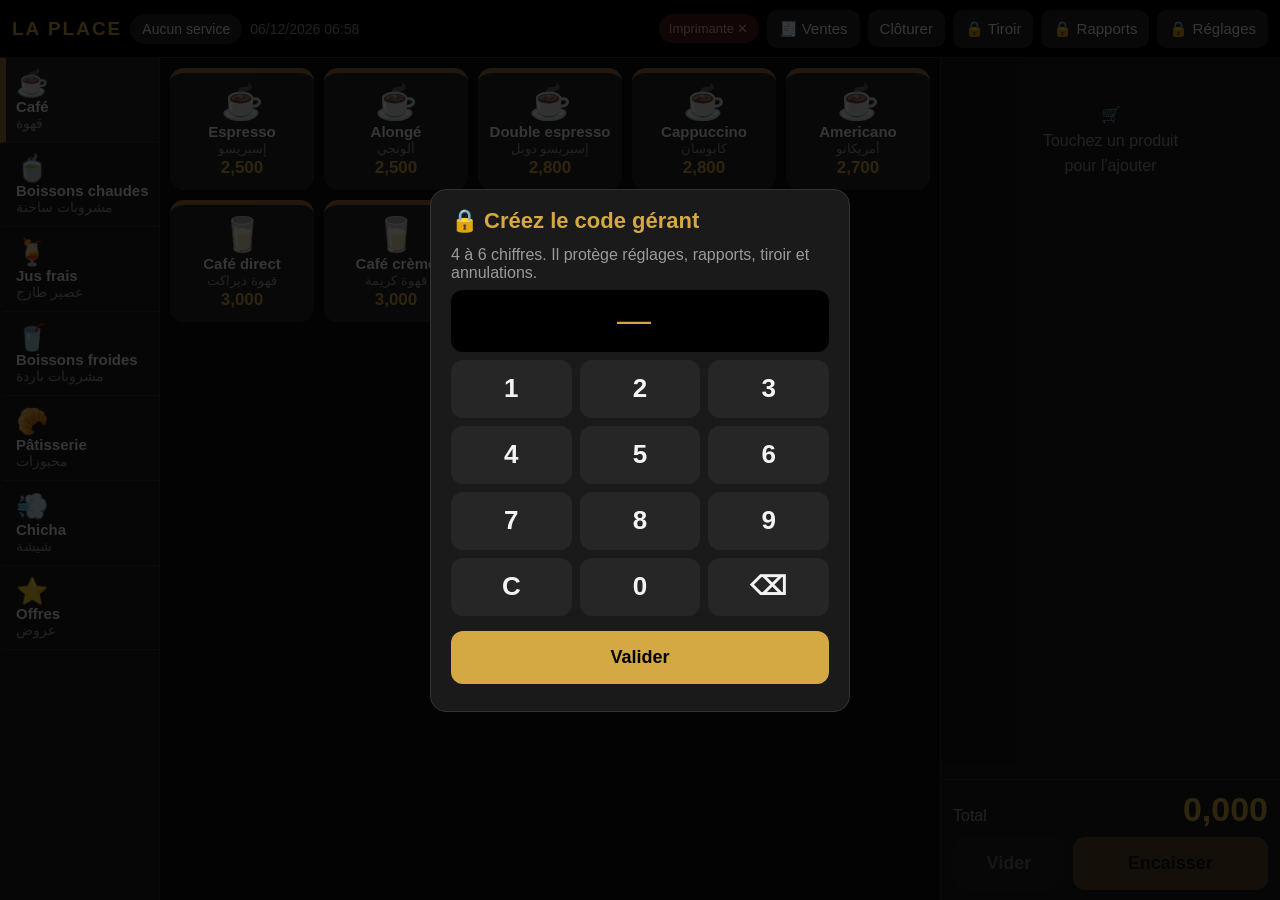
==== index.html @ 2e51a272 "V2: code PIN gérant, clavier à l'écran, clôture à l'aveugle, icônes produits, corrections - PIN obli" ====
<!doctype html>
<html lang="fr">
<head>
<meta charset="utf-8">
<meta name="viewport" content="width=device-width, initial-scale=1, maximum-scale=1, user-scalable=no">
<meta name="theme-color" content="#000000">
<meta name="mobile-web-app-capable" content="yes">
<link rel="manifest" href="manifest.webmanifest">
<link rel="icon" href="icon-192.png">
<title>La Place Caisse</title>
<style>
:root{--bg:#0f0f0f;--panel:#1a1a1a;--panel2:#262626;--line:#333;--gold:#d4a843;--text:#f3f3f3;--muted:#9a9a9a;--danger:#e05252;--ok:#3fa86b}
*{box-sizing:border-box;-webkit-tap-highlight-color:transparent}
html,body{margin:0;height:100%;background:var(--bg);color:var(--text);font-family:Roboto,Arial,sans-serif;user-select:none;-webkit-user-select:none;overflow:hidden}
button{font:inherit;color:inherit;border:0;cursor:pointer;touch-action:manipulation;background:none}
input,select{font:inherit}
#app{display:flex;flex-direction:column;height:100%}
header{height:58px;display:flex;align-items:center;padding:0 8px;background:#000;border-bottom:1px solid var(--line)}
header>*{margin:0 4px;flex-shrink:0}
.brand{color:var(--gold);font-weight:bold;font-size:19px;letter-spacing:2px}
.svc{padding:7px 12px;border-radius:20px;background:var(--panel2);font-size:14px;white-space:nowrap}
.svc b{color:var(--gold)}
.clock{color:var(--muted);font-size:14px;white-space:nowrap}
.spacer{flex:1;flex-shrink:1}
.hbtn{background:var(--panel2);padding:10px 12px;border-radius:10px;font-size:15px;white-space:nowrap}
.hbtn:active,.btn:active,.chip:active,.cat:active{filter:brightness(1.3)}
.pchip{font-size:13px;padding:7px 10px;border-radius:20px;white-space:nowrap}
.pchip.off{background:#4a1c1c;color:#ffb3b3}
.pchip.on{background:#16351f;color:#a6e3b8}
main{flex:1;display:-webkit-box;display:flex;min-height:0}
#cats{width:160px;flex-shrink:0;overflow-y:auto;background:var(--panel);border-right:1px solid var(--line)}
.cat{display:block;width:100%;text-align:left;padding:11px 10px;border-left:6px solid transparent;border-bottom:1px solid var(--line)}
.cat .ic{font-size:26px;display:block;line-height:1.1}
.cat .fr{font-size:15px;font-weight:bold;display:block}
.cat .ar{font-size:14px;color:var(--muted);display:block}
.cat.sel{background:var(--panel2)}
#prods{flex:1;overflow-y:auto;padding:10px;display:grid;grid-template-columns:repeat(auto-fill,minmax(140px,1fr));grid-auto-rows:122px;grid-gap:10px;align-content:start}
.prod{background:var(--panel2);border-radius:14px;padding:6px;display:flex;flex-direction:column;align-items:center;justify-content:center;text-align:center;border-top:5px solid #555;position:relative}
.prod:active{background:#383838}
.prod .ic{font-size:34px;line-height:1}
.prod .nm{font-size:15px;font-weight:bold;margin-top:4px;line-height:1.15}
.prod .ar{font-size:13px;color:var(--muted)}
.prod .pr{color:var(--gold);font-weight:bold;font-size:17px;margin-top:2px}
.prod .badge{position:absolute;top:4px;left:6px;background:var(--gold);color:#000;font-size:11px;font-weight:bold;padding:2px 6px;border-radius:8px}
.prod .cnt{position:absolute;top:4px;right:6px;background:var(--ok);color:#fff;font-size:15px;font-weight:bold;min-width:26px;height:26px;line-height:26px;border-radius:13px;padding:0 6px}
.prod.dim{opacity:.5}
#cart{width:340px;flex-shrink:0;display:flex;flex-direction:column;background:var(--panel);border-left:1px solid var(--line);min-height:0}
#lines{flex:1;overflow-y:auto;padding:4px 10px}
.empty{color:var(--muted);text-align:center;margin-top:40px;font-size:16px;line-height:1.6}
.ln{display:flex;align-items:center;padding:8px 0;border-bottom:1px solid var(--line)}
.ln .n{flex:1;font-size:15px;min-width:0}
.ln .n small{display:block;color:var(--muted)}
.q{display:flex;align-items:center;margin:0 6px}
.q button{width:40px;height:40px;border-radius:10px;background:var(--panel2);font-size:22px;font-weight:bold}
.q span{min-width:28px;text-align:center;font-weight:bold;font-size:17px}
.ln .t{width:62px;text-align:right;font-weight:bold}
#tot{padding:10px 12px;border-top:1px solid var(--line)}
.totrow{display:flex;justify-content:space-between;align-items:baseline}
.totrow .l{color:var(--muted);font-size:16px}
.totrow .v{font-size:34px;font-weight:bold;color:var(--gold)}
.acts{display:flex;margin-top:8px}
.acts .btn:first-child{flex:1;margin-right:8px}.acts .btn:last-child{flex:2}
.btn{padding:16px 14px;border-radius:12px;font-size:18px;font-weight:bold;background:var(--panel2)}
.btn.gold{background:var(--gold);color:#000}
.btn.red{background:var(--danger);color:#fff}
.btn.green{background:var(--ok);color:#fff}
.btn:disabled{opacity:.35}
.ov{position:fixed;top:0;left:0;right:0;bottom:0;background:rgba(0,0,0,.78);display:flex;align-items:center;justify-content:center;z-index:10}
.md{background:var(--panel);border:1px solid var(--line);border-radius:16px;width:720px;max-width:95vw;max-height:94vh;overflow-y:auto;padding:18px 20px}
.md.sm{width:420px}.md.wide{width:900px}
.md h2{margin:0 0 12px;color:var(--gold);font-size:22px}
.md h3{margin:16px 0 6px;font-size:16px;color:#ddd}
.row{display:flex;flex-wrap:wrap;align-items:center;margin:4px -5px}
.row>*{margin:5px}
.chip{padding:14px 16px;border-radius:12px;background:var(--panel2);font-size:18px;font-weight:bold;min-width:76px}
.chip.sel{background:var(--gold);color:#000}
.inp{background:#000;border:1px solid var(--line);border-radius:10px;color:var(--text);padding:10px 12px;font-size:17px;width:260px;max-width:100%}
.big{font-size:42px;font-weight:bold;color:var(--gold);line-height:1.1}
.disp{background:#000;border:1px solid var(--line);border-radius:12px;padding:10px 14px;font-size:36px;font-weight:bold;text-align:right;min-height:62px;color:var(--text)}
.muted{color:var(--muted)}.right{text-align:right}.small{font-size:13px}
.cols{display:flex;margin:0 -10px}.cols>div{flex:1;padding:0 10px;min-width:0}
.kp{display:grid;grid-template-columns:repeat(3,1fr);grid-gap:8px;margin-top:8px}
.kp button{height:58px;border-radius:12px;background:var(--panel2);font-size:26px;font-weight:bold}
.kp button:active{background:#444}
.pinbox{font-size:34px;letter-spacing:12px;text-align:center;padding:10px;background:#000;border-radius:12px;min-height:62px;color:var(--gold)}
table{width:100%;border-collapse:collapse;font-size:15px}
td,th{padding:7px 4px;border-bottom:1px solid var(--line);text-align:left}
th{color:var(--muted);font-weight:normal}
.cx{text-decoration:line-through;opacity:.5}
#toast{position:fixed;bottom:18px;left:50%;-webkit-transform:translateX(-50%);transform:translateX(-50%);background:#000;border:1px solid var(--gold);padding:12px 20px;border-radius:12px;font-size:16px;z-index:30;display:none;max-width:90vw;text-align:center}
.pe{display:grid;grid-template-columns:1fr 110px;grid-gap:6px 10px;align-items:center}
.pe input{width:110px;font-size:16px;padding:8px}
label.f{display:block;font-size:13px;color:var(--muted);margin:6px 0 2px}
.warn{background:#3a2a0a;border:1px solid #7a5a12;color:#f3d48a;border-radius:10px;padding:10px 12px;font-size:14px;margin:8px 0}
@media (max-width:1100px){#cats{width:130px}#cart{width:300px}.clock{display:none}.cat .ar{display:none}}
</style>
</head>
<body>
<div id="app">
  <header>
    <div class="brand">LA PLACE</div>
    <div class="svc" id="svc">Aucun service</div>
    <div class="clock" id="clock"></div>
    <div class="spacer"></div>
    <div class="pchip off" id="pchip">Imprimante ✕</div>
    <button class="hbtn" id="bHist">🧾 Ventes</button>
    <button class="hbtn" id="bClose">Clôturer</button>
    <button class="hbtn" id="bDrawer">🔒 Tiroir</button>
    <button class="hbtn" id="bReport">🔒 Rapports</button>
    <button class="hbtn" id="bSet">🔒 Réglages</button>
  </header>
  <main>
    <nav id="cats"></nav>
    <section id="prods"></section>
    <aside id="cart">
      <div id="lines"></div>
      <div id="tot">
        <div class="totrow"><span class="l">Total</span><span class="v" id="total">0,000</span></div>
        <div class="acts">
          <button class="btn" id="bClear">Vider</button>
          <button class="btn gold" id="bPay">Encaisser</button>
        </div>
      </div>
    </aside>
  </main>
</div>
<div id="toast"></div>

<script>
'use strict';
var VERSION = '2.0';

var DEFAULT_MENU = [
  {id:'cafe', fr:'Café', ar:'قهوة', ic:'☕', col:'#a0703c', items:[
    ['espresso','Espresso','إسبريسو',2500],['alonge','Alongé','ألونجي',2500],['double','Double espresso','إسبريسو دوبل',2800],
    ['cappuccino','Cappuccino','كابوسان',2800],['americano','Americano','أمريكانو',2700],['direct','Café direct','قهوة ديراكت',3000],
    ['creme','Café crème','قهوة كريمة',3000],['macchiato','Macchiato','ماكياتو',2800]]},
  {id:'chaud', fr:'Boissons chaudes', ar:'مشروبات ساخنة', ic:'🍵', col:'#3f9a5a', items:[
    ['the_menthe','Thé à la menthe','تاي بالنعناع',2000],['the_amandes','Thé aux amandes','تاي باللوز',3000],
    ['the_pignons','Thé aux pignons','تاي بالبندق',3000],['qahwa','Qahwa arbi','قهوة عربي',2500],['chocolat','Chocolat chaud','شوكولا ساخنة',3500]]},
  {id:'jus', fr:'Jus frais', ar:'عصير طازج', ic:'🍹', col:'#e08a1e', items:[
    ['citronnade','Citronnade','ليموناضة',2500],['fraise','Fraise','فراولة',3000],['orange','Orange','برتقال',2500],
    ['mojito','Mojito','موخيتو',2500],['cocktail','Cocktail','كوكتيل',3000],['jus_autre','Jus autre','أخرى',3000]]},
  {id:'froid', fr:'Boissons froides', ar:'مشروبات باردة', ic:'🥤', col:'#2e7fd1', items:[
    ['jus_bouteille','Jus en bouteille','عصير قارورة',3000],['coca','Coca','كوكا',2500],['fanta','Fanta','فانتا',2500],
    ['sprite','Sprite','سبرايت',2500],['eau05','Eau 0,5 L','ماء 0.5 ل',1500],['eau15','Eau 1,5 L','ماء 1.5 ل',2000]]},
  {id:'patis', fr:'Pâtisserie', ar:'مخبوزات', ic:'🥐', col:'#c9a227', items:[
    ['croissant','Croissant','كرواسون',1700],['painchoc','Pain au chocolat','كرواسون بالشوكولاتة',2000],
    ['cake','Cake','كيك',1500],['libanaise','Libanaise','لبنانية',1700]]},
  {id:'chicha', fr:'Chicha', ar:'شيشة', ic:'💨', col:'#8e5bd1', items:[
    ['chicha_classique','Chicha classique','عادية',5500],['chicha_parfumee','Chicha pomme/menthe','معطرة',6500],
    ['chicha_speciale','Chicha spéciale','خاصة',7000]]},
  {id:'offres', fr:'Offres', ar:'عروض', ic:'⭐', col:'#d4a843', items:[
    ['of_matin','Offre matin','كرواسون + إسبريسو',3500,7,11],['of_midi','Offre midi','بان شوكولا + عصير',4000,11,17],
    ['of_speciale','Offre spéciale','كابوسان + بان شوكولا + عصير',6500,17,26],
    ['night_the','Night chicha + thé','شيشة + تاي',7500,17,26],['night_boisson','Night chicha + boisson','شيشة + مشروب',8000,17,26],
    ['supp_amandes','Supplément amandes','لوز',1000],['supp_pignons','Supplément pignons','بندق',1500]]}
];
var ICONS = {espresso:'☕',alonge:'☕',double:'☕',cappuccino:'☕',americano:'☕',direct:'🥛',creme:'🥛',macchiato:'☕',
  the_menthe:'🌿',the_amandes:'🍵',the_pignons:'🍵',qahwa:'🫖',chocolat:'🍫',citronnade:'🍋',fraise:'🍓',orange:'🍊',mojito:'🌿',
  cocktail:'🍹',jus_autre:'🧃',jus_bouteille:'🧃',coca:'🥤',fanta:'🥤',sprite:'🥤',eau05:'💧',eau15:'💧',croissant:'🥐',painchoc:'🍫',
  cake:'🍰',libanaise:'🥮',chicha_classique:'💨',chicha_parfumee:'🍏',chicha_speciale:'🍓',of_matin:'☀️',of_midi:'🌤️',of_speciale:'⭐',
  night_the:'🌙',night_boisson:'🌙',supp_amandes:'🌰',supp_pignons:'🌰'};
var OFFER_DETAIL = {of_matin:'Croissant + Espresso',of_midi:'Pain au chocolat + Jus',of_speciale:'Cappuccino + Pain choc + Jus',
  night_the:'Chicha + Thé menthe',night_boisson:'Chicha + Coca/Fanta/Sprite'};
var DEFAULT_SETTINGS = {h1:'LA PLACE CAFE',h2:'Votre moment, notre place',h3:'El Baten, Kairouan',footer:'Merci et a bientot !',
  drawerPin:2,printMode:'webusb',adminPin:'',kickOnSale:true};
var ADMIN_TTL = 120000;

var S = {menu:null, settings:null, cart:[], cat:'cafe', service:null, adminUntil:0};

/* ---------- utils ---------- */
function $(id){return document.getElementById(id)}
function each(list,fn){Array.prototype.forEach.call(list,fn)}
function fmt(m){return (m/1000).toFixed(3).replace('.',',')}
function parseDT(v){v=String(v==null?'':v).replace(',','.').trim();if(v===''||v==='.')return NaN;var n=parseFloat(v);return isNaN(n)?NaN:Math.round(n*1000)}
function esc(s){return String(s).replace(/[&<>"]/g,function(c){return {'&':'&amp;','<':'&lt;','>':'&gt;','"':'&quot;'}[c]})}
function uid(){return Date.now().toString(36)+Math.random().toString(36).slice(2,8)}
function pad2(n){return (n<10?'0':'')+n}
function hm(ts){var d=new Date(ts);return pad2(d.getHours())+':'+pad2(d.getMinutes())}
function dstr(ts){var d=new Date(ts);return pad2(d.getDate())+'/'+pad2(d.getMonth()+1)+'/'+d.getFullYear()}
function toast(msg,ms){var t=$('toast');t.textContent=msg;t.style.display='block';clearTimeout(toast._t);toast._t=setTimeout(function(){t.style.display='none'},ms||2500)}
function findItem(id){for(var i=0;i<S.menu.length;i++){var c=S.menu[i];for(var j=0;j<c.items.length;j++){if(c.items[j][0]===id)return {cat:c,it:c.items[j]}}}return null}
function icon(id,cat){return ICONS[id]||cat.ic}
function catOf(id){for(var i=0;i<DEFAULT_MENU.length;i++)if(DEFAULT_MENU[i].id===id)return DEFAULT_MENU[i];return {col:'#555',ic:'•'}}
function svcLabel(t){return t==='matin'?'☀️ Matin':'🌙 Soir'}

/* ---------- IndexedDB ---------- */
var DB = {
  db:null,
  open:function(){var self=this;return new Promise(function(res,rej){
    var r=indexedDB.open('laplace-pos',1);
    r.onupgradeneeded=function(){var d=r.result;
      var s=d.createObjectStore('sales',{keyPath:'id'});s.createIndex('serviceId','serviceId');
      d.createObjectStore('services',{keyPath:'id'});d.createObjectStore('kv');};
    r.onsuccess=function(){self.db=r.result;res()};r.onerror=function(){rej(r.error)};})},
  run:function(store,mode,fn){var self=this;return new Promise(function(res,rej){
    var t=self.db.transaction(store,mode),s=t.objectStore(store),out,r=fn(s);
    if(r)r.onsuccess=function(){out=r.result};t.oncomplete=function(){res(out)};t.onerror=function(){rej(t.error)};t.onabort=function(){rej(t.error||new Error('Transaction annulée'))};})},
  put:function(st,v,k){return this.run(st,'readwrite',function(s){return k===undefined?s.put(v):s.put(v,k)})},
  get:function(st,k){return this.run(st,'readonly',function(s){return s.get(k)})},
  all:function(st){return this.run(st,'readonly',function(s){return s.getAll()})},
  byService:function(id){return this.run('sales','readonly',function(s){return s.index('serviceId').getAll(id)})}
};

/* ---------- ESC/POS ---------- */
var W = 48;
function ascii(s){return String(s).normalize('NFD').replace(/[̀-ͯ]/g,'').replace(/[œ]/g,'oe').replace(/[^\x20-\x7e]/g,'?')}
function Esc(){this.b=[27,64,27,116,0]}
Esc.prototype.raw=function(){for(var i=0;i<arguments.length;i++)this.b.push(arguments[i]);return this};
Esc.prototype.text=function(s){s=ascii(s);for(var i=0;i<s.length;i++)this.b.push(s.charCodeAt(i));return this};
Esc.prototype.line=function(s){return this.text(s||'').raw(10)};
Esc.prototype.align=function(n){return this.raw(27,97,n)};
Esc.prototype.bold=function(on){return this.raw(27,69,on?1:0)};
Esc.prototype.size=function(n){return this.raw(29,33,n)};
Esc.prototype.sep=function(){return this.line(new Array(W+1).join('-'))};
Esc.prototype.lr=function(l,r,w){w=w||W;l=ascii(l);r=ascii(r);var sp=w-l.length-r.length;
  if(sp<1){l=l.slice(0,Math.max(0,w-r.length-1));sp=1}return this.line(l+new Array(sp+1).join(' ')+r)};
Esc.prototype.cut=function(){return this.raw(10,10,10,29,86,66,0)};
Esc.prototype.drawer=function(pin){return this.raw(27,112,pin===5?1:0,25,250)};
Esc.prototype.bytes=function(){return new Uint8Array(this.b)};

var Printer = {
  dev:null, ep:null, busy:Promise.resolve(),
  supported:function(){return !!navigator.usb},
  init:function(){var self=this;if(!this.supported())return Promise.resolve();
    navigator.usb.addEventListener('disconnect',function(e){if(e.device===self.dev){self.dev=null;printerStatus();toast('Imprimante débranchée',3500)}});
    navigator.usb.addEventListener('connect',function(e){self.open(e.device).then(function(){toast('Imprimante reconnectée')}).catch(function(){})});
    return navigator.usb.getDevices().then(function(ds){if(ds.length)return self.open(ds[0])}).catch(function(){})},
  request:function(){var self=this;return navigator.usb.requestDevice({filters:[]}).then(function(d){return self.open(d)})},
  open:function(d){var self=this;
    return (d.opened?Promise.resolve():d.open()).then(function(){if(d.configuration===null)return d.selectConfiguration(1)}).then(function(){
      var itfs=d.configuration.interfaces;
      for(var i=0;i<itfs.length;i++){var alts=itfs[i].alternates;
        for(var a=0;a<alts.length;a++){var eps=alts[a].endpoints;
          for(var e=0;e<eps.length;e++){if(eps[e].direction==='out'&&eps[e].type==='bulk'){
            var itf=itfs[i],num=itf.interfaceNumber,ep=eps[e].endpointNumber,alt=alts[a].alternateSetting;
            return (itf.claimed?Promise.resolve():d.claimInterface(num)).then(function(){if(alt)return d.selectAlternateInterface(num,alt)})
              .then(function(){self.dev=d;self.ep=ep;printerStatus()});}}}}
      throw new Error('Aucune sortie USB trouvée sur cet appareil');})},
  send:function(bytes){var self=this;
    if(S.settings.printMode==='rawbt'){rawbt(bytes);return Promise.resolve()}
    if(!this.dev)return Promise.reject(new Error('Imprimante non connectée'));
    var job=this.busy.then(function(){var p=Promise.resolve();
      for(var i=0;i<bytes.length;i+=4096){(function(chunk){p=p.then(function(){return self.dev.transferOut(self.ep,chunk)})})(bytes.slice(i,i+4096))}
      return p});
    this.busy=job.catch(function(){});return job},
  ready:function(){return S.settings.printMode==='rawbt'||!!this.dev}
};
function rawbt(bytes){var bin='';for(var i=0;i<bytes.length;i++)bin+=String.fromCharCode(bytes[i]);
  location.href='intent:base64,'+btoa(bin)+'#Intent;scheme=rawbt;package=ru.a402d.rawbtprinter;end;'}
function printerStatus(){var c=$('pchip'),ok=Printer.ready();c.className='pchip '+(ok?'on':'off');
  c.textContent=S.settings.printMode==='rawbt'?'RawBT':(ok?'Imprimante ✓':'Imprimante ✕')}
function kick(){return Printer.send(new Esc().drawer(S.settings.drawerPin).bytes())}

function ticketBytes(sale,withKick){
  var st=S.settings,e=new Esc();
  e.align(1).bold(1).size(17).line(st.h1).size(0).bold(0);
  if(st.h2)e.line(st.h2);if(st.h3)e.line(st.h3);
  e.line().align(0).lr('Ticket #'+sale.no,dstr(sale.ts)+' '+hm(sale.ts)).sep();
  sale.items.forEach(function(it){e.lr(it.qty+' x '+it.name,fmt(it.price*it.qty));
    if(OFFER_DETAIL[it.id])e.line('    ('+OFFER_DETAIL[it.id]+')')});
  e.sep().bold(1).size(1).lr('TOTAL',fmt(sale.total)+' DT',W/2).size(0).bold(0);
  if(sale.received){e.lr('Recu',fmt(sale.received));e.lr('Rendu',fmt(sale.change))}
  if(sale.cancelled)e.line().align(1).bold(1).line('*** ANNULE ***').bold(0);
  e.line().align(1).line(st.footer).cut();
  if(withKick)e.drawer(st.drawerPin);
  return e.bytes()}

/* ---------- UI helpers ---------- */
function modal(html,opts){opts=opts||{};var ov=document.createElement('div');ov.className='ov';
  ov.innerHTML='<div class="md '+(opts.cls||'')+'">'+html+'</div>';document.body.appendChild(ov);
  if(!opts.locked)ov.addEventListener('click',function(e){if(e.target===ov)close()});
  function close(){if(ov.parentNode)ov.parentNode.removeChild(ov)}
  ov.close=close;ov.q=function(s){return ov.querySelector(s)};return ov}
function confirmBox(msg,okLabel,cb,danger){var m=modal('<h2>Confirmation</h2><p style="font-size:17px;line-height:1.5">'+msg+'</p><div class="row" style="margin-top:12px"><button class="btn" id="cn">Non</button><button class="btn '+(danger?'red':'gold')+'" id="cy" style="flex:1">'+okLabel+'</button></div>',{cls:'sm'});
  m.q('#cn').onclick=m.close;m.q('#cy').onclick=function(){m.close();cb()}}
function keypad(el,opt){var v='';opt=opt||{};
  var keys=['1','2','3','4','5','6','7','8','9',opt.decimal?',':'C','0','⌫'];
  el.className='kp';el.innerHTML=keys.map(function(k){return '<button type="button" data-k="'+k+'">'+k+'</button>'}).join('');
  el.addEventListener('click',function(e){var b=e.target.closest('[data-k]');if(!b)return;var k=b.dataset.k;
    if(k==='⌫')v=v.slice(0,-1);else if(k==='C')v='';
    else if(k===','){if(v.indexOf(',')<0)v=(v||'0')+','}
    else{if(opt.max&&v.length>=opt.max)return;var p=v.split(',');if(p.length>1&&p[1].length>=3)return;if(p[0].length>=5&&p.length===1)return;v=(v==='0'?'':v)+k}
    if(opt.onChange)opt.onChange(v)});
  return {set:function(x){v=x;if(opt.onChange)opt.onChange(v)},get:function(){return v}}}

/* ---------- gérant / PIN ---------- */
function pinModal(title,sub,locked,onDone){
  var m=modal('<h2>🔒 '+title+'</h2>'+(sub?'<div class="muted" style="margin-bottom:8px">'+sub+'</div>':'')+'<div class="pinbox" id="pd">—</div><div id="kp"></div>'+
    '<div class="row" style="margin-top:10px">'+(locked?'':'<button class="btn" id="pc">Annuler</button>')+'<button class="btn gold" id="po" style="flex:1">Valider</button></div>',{cls:'sm',locked:locked});
  var kp=keypad(m.q('#kp'),{max:6,onChange:function(v){m.q('#pd').textContent=v?v.replace(/./g,'●'):'—'}});
  if(!locked)m.q('#pc').onclick=m.close;
  m.q('#po').onclick=function(){onDone(kp.get(),m,kp)};return m}
function requireAdmin(cb){
  if(Date.now()<S.adminUntil){S.adminUntil=Date.now()+ADMIN_TTL;return cb()}
  pinModal('Code gérant','Réservé au gérant',false,function(v,m,kp){
    if(v===S.settings.adminPin){S.adminUntil=Date.now()+ADMIN_TTL;m.close();cb()}
    else{kp.set('');toast('Code incorrect')}})}
function setupPin(first,done){
  pinModal(first?'Créez le code gérant':'Nouveau code gérant','4 à 6 chiffres. Il protège réglages, rapports, tiroir et annulations.',first,function(v,m,kp){
    if(!/^\d{4,6}$/.test(v)){toast('4 à 6 chiffres');return}
    m.close();
    pinModal('Confirmez le code','Tapez le même code une deuxième fois',first,function(v2,m2,kp2){
      if(v2!==v){toast('Les codes ne correspondent pas');m2.close();setupPin(first,done);return}
      S.settings.adminPin=v;DB.put('kv',S.settings,'settings').then(function(){m2.close();S.adminUntil=Date.now()+ADMIN_TTL;toast('Code gérant enregistré');if(done)done()})})})}
function lockAdmin(){S.adminUntil=0}

/* ---------- render ---------- */
function offerActive(it){if(it.length<6)return false;var h=new Date().getHours();if(h<5)h+=24;return h>=it[4]&&h<it[5]}
function renderCats(){$('cats').innerHTML=S.menu.map(function(c){var col=catOf(c.id).col;
  return '<button class="cat'+(c.id===S.cat?' sel':'')+'" data-c="'+c.id+'" style="border-left-color:'+(c.id===S.cat?col:'transparent')+'"><span class="ic">'+c.ic+'</span><span class="fr">'+esc(c.fr)+'</span><span class="ar">'+esc(c.ar)+'</span></button>'}).join('')}
function qtyInCart(id){for(var i=0;i<S.cart.length;i++)if(S.cart[i].id===id)return S.cart[i].qty;return 0}
function renderProds(){var c=S.menu.filter(function(x){return x.id===S.cat})[0],col=catOf(c.id).col;
  $('prods').innerHTML=c.items.map(function(it){var timed=it.length>=6,act=offerActive(it),q=qtyInCart(it[0]);
    return '<button class="prod'+(timed&&!act?' dim':'')+'" data-p="'+it[0]+'" style="border-top-color:'+col+'">'+(act?'<span class="badge">Maintenant</span>':'')+(q?'<span class="cnt">'+q+'</span>':'')+
      '<span class="ic">'+icon(it[0],c)+'</span><span class="nm">'+esc(it[1])+'</span><span class="ar">'+esc(it[2])+'</span><span class="pr">'+fmt(it[3])+'</span></button>'}).join('')}
function cartTotal(){return S.cart.reduce(function(s,l){return s+l.price*l.qty},0)}
function renderCart(){
  $('lines').innerHTML=S.cart.length?S.cart.map(function(l,i){
    return '<div class="ln"><div class="n">'+esc(l.name)+'<small>'+fmt(l.price)+'</small></div><div class="q"><button data-m="'+i+'">−</button><span>'+l.qty+
      '</span><button data-a="'+i+'">+</button></div><div class="t">'+fmt(l.price*l.qty)+'</div></div>'}).join(''):'<div class="empty">🛒<br>Touchez un produit<br>pour l\'ajouter</div>';
  $('total').textContent=fmt(cartTotal());$('bPay').disabled=!S.cart.length;$('bClear').disabled=!S.cart.length;renderProds()}
function renderTop(){var s=S.service;
  $('svc').innerHTML=s?'<b>'+svcLabel(s.type)+'</b> · '+hm(s.openedAt):'Aucun service';
  var d=new Date();$('clock').textContent=dstr(d)+' '+hm(d)}
function renderAll(){renderCats();renderCart();renderTop();printerStatus()}

/* ---------- caisse ---------- */
function addItem(id){var f=findItem(id);if(!f)return;
  if(!S.service){openService();return}
  for(var i=0;i<S.cart.length;i++){if(S.cart[i].id===id){S.cart[i].qty++;renderCart();return}}
  S.cart.push({id:id,name:f.it[1],cat:f.cat.id,price:f.it[3],qty:1});renderCart()}

function openService(){
  if(S.service||document.querySelector('[data-open-svc]'))return;
  var h=new Date().getHours(),type=(h>=5&&h<15)?'matin':'soir',fl='';
  var m=modal('<div data-open-svc></div><h2>Ouvrir un service</h2><div class="row"><button class="chip" data-t="matin">☀️ Matin</button><button class="chip" data-t="soir">🌙 Soir</button></div>'+
    '<h3>Fond de caisse (argent déjà dans le tiroir)</h3><div class="disp" id="fd">0 DT</div><div id="kp"></div>'+
    '<div class="row" style="margin-top:10px"><button class="btn gold" id="go" style="flex:1">Ouvrir le service</button></div>',{locked:true,cls:'sm'});
  function sel(){each(m.querySelectorAll('[data-t]'),function(b){b.className='chip'+(b.dataset.t===type?' sel':'')})}
  sel();each(m.querySelectorAll('[data-t]'),function(b){b.onclick=function(){type=b.dataset.t;sel()}});
  keypad(m.q('#kp'),{decimal:true,onChange:function(v){fl=v;m.q('#fd').textContent=(v||'0')+' DT'}});
  m.q('#go').onclick=function(){var f=fl?parseDT(fl):0;if(isNaN(f)||f<0)return toast('Montant invalide');this.disabled=true;
    var s={id:uid(),type:type,openedAt:Date.now(),closedAt:null,float:f,counted:null,expected:null,drawerOpens:0,synced:false};
    DB.put('services',s).then(function(){return DB.put('kv',s.id,'current')}).then(function(){S.service=s;renderTop();m.close();toast('Service '+(type==='matin'?'matin':'soir')+' ouvert')})
      .catch(function(e){toast('Erreur: '+e.message)})}}

function pay(){if(!S.cart.length)return;if(!S.service)return openService();
  var total=cartTotal(),received=total;
  var notes=[5000,10000,20000,50000].filter(function(n){return n>total});
  var m=modal('<h2>Encaisser</h2><div class="cols"><div>'+
    '<div class="muted">Total à payer</div><div class="big">'+fmt(total)+' DT</div>'+
    '<h3>Le client donne</h3><div class="row"><button class="chip sel" data-r="'+total+'">Exact</button>'+notes.map(function(n){return '<button class="chip" data-r="'+n+'">'+(n/1000)+' DT</button>'}).join('')+'</div>'+
    '<h3>À rendre</h3><div class="big" id="chg"></div></div>'+
    '<div><div class="muted">Autre montant reçu</div><div class="disp" id="rd">'+fmt(total)+'</div><div id="kp"></div></div></div>'+
    '<div class="row" style="margin-top:14px"><button class="btn" id="cc">Retour</button><button class="btn green" id="ok" style="flex:1">✓ Valider la vente</button></div>',{cls:'wide'});
  function upd(){var c=received-total,el=m.q('#chg');el.textContent=(c>=0?fmt(c):'Manque '+fmt(-c))+' DT';el.style.color=c>=0?'':'var(--danger)';m.q('#ok').disabled=c<0}
  var kp=keypad(m.q('#kp'),{decimal:true,onChange:function(v){var n=parseDT(v);received=isNaN(n)?0:n;m.q('#rd').textContent=v||'0';
    each(m.querySelectorAll('[data-r]'),function(x){x.className='chip'});upd()}});
  each(m.querySelectorAll('[data-r]'),function(b){b.onclick=function(){received=+b.dataset.r;m.q('#rd').textContent=fmt(received);
    each(m.querySelectorAll('[data-r]'),function(x){x.className='chip'+(x===b?' sel':'')});upd()}});
  m.q('#cc').onclick=m.close;upd();
  m.q('#ok').onclick=function(){var btn=this;btn.disabled=true;
    DB.get('kv','seq').then(function(seq){seq=(seq||0)+1;
      var sale={id:uid(),no:seq,ts:Date.now(),serviceId:S.service.id,serviceType:S.service.type,items:S.cart.map(function(l){return {id:l.id,name:l.name,cat:l.cat,price:l.price,qty:l.qty}}),
        total:total,received:received,change:received-total,cancelled:false,synced:false};
      return DB.put('kv',seq,'seq').then(function(){return DB.put('sales',sale)}).then(function(){return sale})})
    .then(function(sale){m.close();S.cart=[];renderCart();afterSale(sale)}).catch(function(e){btn.disabled=false;toast('Erreur: '+e.message,4000)})}}

function afterSale(sale){var st=S.settings;
  if(st.kickOnSale){
    if(st.printMode==='rawbt')kick();
    else if(Printer.dev)kick().catch(function(e){toast('Tiroir: '+e.message,4000)});
    else toast('Imprimante non connectée : ouvrez le tiroir à la clé',4000)}
  var m=modal('<h2>✓ Vente enregistrée</h2><div class="muted">Ticket #'+sale.no+' · Rendre au client</div><div class="big" style="font-size:56px">'+fmt(sale.change)+' DT</div>'+
    '<div class="row" style="margin-top:16px"><button class="btn" id="pt">🖨️ Ticket</button><button class="btn gold" id="nv" style="flex:1">Nouvelle vente</button></div>',{cls:'sm'});
  m.q('#pt').onclick=function(){printSale(sale,false)};
  m.q('#nv').onclick=m.close}

function printSale(sale,withKick){Printer.send(ticketBytes(sale,withKick)).then(function(){toast('Ticket envoyé')}).catch(function(e){toast('Impression : '+e.message,4000)})}

function clearCart(){if(!S.cart.length)return;confirmBox('Vider le panier ('+fmt(cartTotal())+' DT) ?','Vider',function(){S.cart=[];renderCart()},true)}

/* ---------- ventes / annulation ---------- */
function showHistory(){if(!S.service)return toast('Aucun service ouvert');
  DB.byService(S.service.id).then(function(sales){sales.sort(function(a,b){return b.ts-a.ts});
    var m=modal('<h2>🧾 Ventes du service</h2>'+(sales.length?'<table><tr><th>#</th><th>Heure</th><th>Articles</th><th class="right">Total</th><th></th></tr>'+
      sales.map(function(s){return '<tr class="'+(s.cancelled?'cx':'')+'"><td>'+s.no+'</td><td>'+hm(s.ts)+'</td><td class="small">'+s.items.map(function(i){return i.qty+'× '+esc(i.name)}).join(', ')+
        '</td><td class="right">'+fmt(s.total)+'</td><td style="white-space:nowrap"><button class="hbtn" data-pr="'+s.id+'">🖨️</button> '+(s.cancelled?'':'<button class="hbtn" data-cx="'+s.id+'">🔒 Annuler</button>')+'</td></tr>'}).join('')+'</table>':'<div class="empty">Aucune vente pour l\'instant</div>')+
      '<div class="row" style="margin-top:12px"><button class="btn" id="cl" style="flex:1">Fermer</button></div>');
    m.q('#cl').onclick=m.close;
    var byId={};sales.forEach(function(s){byId[s.id]=s});
    each(m.querySelectorAll('[data-pr]'),function(b){b.onclick=function(){printSale(byId[b.dataset.pr],false)}});
    each(m.querySelectorAll('[data-cx]'),function(b){b.onclick=function(){var s=byId[b.dataset.cx];requireAdmin(function(){
      confirmBox('Annuler la vente #'+s.no+' ('+fmt(s.total)+' DT) ?<br><span class="muted small">Elle restera visible, barrée, dans le rapport.</span>','Annuler la vente',function(){
        s.cancelled=true;s.cancelledAt=Date.now();s.synced=false;DB.put('sales',s).then(function(){m.close();showHistory();toast('Vente annulée')})},true)})}})})}

function openDrawer(){if(!S.service)return toast('Ouvrez d\'abord un service');
  requireAdmin(function(){kick().then(function(){S.service.drawerOpens=(S.service.drawerOpens||0)+1;return DB.put('services',S.service)})
    .then(function(){toast('Tiroir ouvert (noté dans le rapport)')}).catch(function(e){toast('Tiroir : '+e.message,4000)})})}

/* ---------- rapports ---------- */
function summarize(svc,sales){var ok=sales.filter(function(s){return !s.cancelled}),cx=sales.filter(function(s){return s.cancelled});
  var prods={};ok.forEach(function(s){s.items.forEach(function(i){var p=prods[i.id]||(prods[i.id]={name:i.name,qty:0,amt:0});p.qty+=i.qty;p.amt+=i.qty*i.price})});
  var list=Object.keys(prods).map(function(k){return prods[k]}).sort(function(a,b){return b.amt-a.amt});
  var ca=ok.reduce(function(t,s){return t+s.total},0);
  return {svc:svc,count:ok.length,ca:ca,cxCount:cx.length,cxAmt:cx.reduce(function(t,s){return t+s.total},0),list:list,expected:svc.float+ca}}
function ecart(r){return r.svc.counted==null?null:r.svc.counted-r.expected}
function reportBytes(r){var s=r.svc,e=new Esc(),d=ecart(r);
  e.align(1).bold(1).size(17).line(S.settings.h1).size(0).line('RAPPORT SERVICE '+(s.type==='matin'?'MATIN':'SOIR')).bold(0)
   .line(dstr(s.openedAt)+' '+hm(s.openedAt)+' - '+(s.closedAt?hm(s.closedAt):'en cours')).align(0).sep();
  r.list.forEach(function(p){e.lr(p.qty+' x '+p.name,fmt(p.amt))});
  e.sep().bold(1).lr('CHIFFRE D\'AFFAIRES',fmt(r.ca)+' DT').bold(0).lr('Nombre de ventes',String(r.count))
   .lr('Annulations',r.cxCount+' ('+fmt(r.cxAmt)+')').lr('Ouvertures tiroir manuelles',String(s.drawerOpens||0)).sep()
   .lr('Fond de caisse',fmt(s.float)).lr('Attendu en caisse',fmt(r.expected));
  if(d!=null){e.lr('Compte',fmt(s.counted)).bold(1).lr('ECART',(d>=0?'+':'')+fmt(d)).bold(0)}
  return e.cut().bytes()}
function reportHtml(r){var s=r.svc,d=ecart(r);
  return '<div class="muted">'+svcLabel(s.type)+' · '+dstr(s.openedAt)+' '+hm(s.openedAt)+' → '+(s.closedAt?hm(s.closedAt):'en cours')+'</div>'+
  '<div class="cols" style="margin-top:6px"><div><div class="muted">Chiffre d\'affaires</div><div class="big">'+fmt(r.ca)+' DT</div></div>'+
  (d!=null?'<div><div class="muted">Écart de caisse</div><div class="big" style="color:'+(d<0?'var(--danger)':'var(--ok)')+'">'+(d>=0?'+':'')+fmt(d)+'</div></div>':'')+'</div>'+
  '<table style="margin-top:8px"><tr><td>Ventes</td><td class="right">'+r.count+'</td></tr><tr><td>Annulations</td><td class="right">'+r.cxCount+' ('+fmt(r.cxAmt)+' DT)</td></tr>'+
  '<tr><td>Ouvertures manuelles du tiroir</td><td class="right">'+(s.drawerOpens||0)+'</td></tr><tr><td>Fond de caisse</td><td class="right">'+fmt(s.float)+'</td></tr>'+
  '<tr><td>Attendu en caisse</td><td class="right">'+fmt(r.expected)+'</td></tr>'+(d!=null?'<tr><td>Compté</td><td class="right">'+fmt(s.counted)+'</td></tr>':'')+
  '</table><h3>Produits</h3>'+(r.list.length?'<table><tr><th>Produit</th><th class="right">Qté</th><th class="right">Montant</th></tr>'+
  r.list.map(function(p){return '<tr><td>'+esc(p.name)+'</td><td class="right">'+p.qty+'</td><td class="right">'+fmt(p.amt)+'</td></tr>'}).join('')+'</table>':'<div class="muted">Aucune vente</div>')}
function printReport(r){Printer.send(reportBytes(r)).then(function(){toast('Rapport envoyé')}).catch(function(e){toast('Impression : '+e.message,4000)})}

function closeService(){if(!S.service)return toast('Aucun service ouvert');
  if(S.cart.length)return toast('Encaissez ou videz le panier avant de clôturer',3500);
  var cnt='';
  var m=modal('<h2>Clôturer le service '+svcLabel(S.service.type)+'</h2><div class="muted">Comptez tout l\'argent du tiroir (billets + pièces) et tapez le total.</div>'+
    '<div class="disp" id="cd" style="margin-top:10px">0 DT</div><div id="kp"></div>'+
    '<div class="row" style="margin-top:10px"><button class="btn" id="cc">Retour</button><button class="btn red" id="ok" style="flex:1">Clôturer</button></div>',{cls:'sm'});
  keypad(m.q('#kp'),{decimal:true,onChange:function(v){cnt=v;m.q('#cd').textContent=(v||'0')+' DT'}});
  m.q('#cc').onclick=m.close;
  m.q('#ok').onclick=function(){var v=parseDT(cnt);if(isNaN(v))return toast('Tapez l\'argent compté');
    confirmBox('Confirmer : '+fmt(v)+' DT dans le tiroir ?','Clôturer',function(){
      var s=S.service;DB.byService(s.id).then(function(sales){var r=summarize(s,sales);
        s.closedAt=Date.now();s.counted=v;s.expected=r.expected;s.synced=false;
        return DB.put('services',s).then(function(){return DB.put('kv',null,'current')}).then(function(){return summarize(s,sales)})})
      .then(function(r2){S.service=null;renderTop();m.close();lockAdmin();
        var m2=modal('<h2>✓ Service clôturé</h2><p class="muted">Le rapport (chiffre d\'affaires et écart) est réservé au gérant.</p>'+
          '<div class="row" style="margin-top:12px"><button class="btn" id="vr">🔒 Rapport</button><button class="btn gold" id="nx" style="flex:1">Ouvrir le service suivant</button></div>',{cls:'sm',locked:true});
        m2.q('#vr').onclick=function(){requireAdmin(function(){var m3=modal('<h2>Rapport du service</h2>'+reportHtml(r2)+'<div class="row" style="margin-top:12px"><button class="btn" id="p3">🖨️ Imprimer</button><button class="btn gold" id="c3" style="flex:1">Fermer</button></div>');
          m3.q('#p3').onclick=function(){printReport(r2)};m3.q('#c3').onclick=m3.close})};
        m2.q('#nx').onclick=function(){m2.close();openService()}})
      .catch(function(e){toast('Erreur: '+e.message,4000)})})}}

function reports(){requireAdmin(function(){DB.all('services').then(function(svcs){svcs.sort(function(a,b){return b.openedAt-a.openedAt});svcs=svcs.slice(0,60);
  if(!svcs.length)return toast('Aucun service enregistré');
  var m=modal('<h2>🔒 Rapports</h2><div class="row"><select class="inp" id="sv" style="width:auto">'+svcs.map(function(s,i){return '<option value="'+i+'">'+dstr(s.openedAt)+' · '+(s.type==='matin'?'Matin':'Soir')+(s.closedAt?'':' (en cours)')+'</option>'}).join('')+
    '</select><button class="hbtn" id="pr">🖨️ Imprimer</button><button class="hbtn" id="day">Total du jour</button></div><div id="rb"></div><div class="row" style="margin-top:12px"><button class="btn" id="cl" style="flex:1">Fermer</button></div>');
  var cur=null;m.q('#cl').onclick=m.close;
  function show(i){var s=svcs[i];DB.byService(s.id).then(function(sales){cur=summarize(s,sales);m.q('#rb').innerHTML=reportHtml(cur)})}
  m.q('#sv').onchange=function(){show(+this.value)};show(0);
  m.q('#pr').onclick=function(){if(cur)printReport(cur)};
  m.q('#day').onclick=function(){var d=dstr(svcs[+m.q('#sv').value].openedAt);var same=svcs.filter(function(s){return dstr(s.openedAt)===d});
    Promise.all(same.map(function(s){return DB.byService(s.id).then(function(x){return summarize(s,x)})})).then(function(rs){
      var ca=rs.reduce(function(t,r){return t+r.ca},0),n=rs.reduce(function(t,r){return t+r.count},0);cur=null;
      m.q('#rb').innerHTML='<h3>Journée du '+d+'</h3><table>'+rs.map(function(r){var e=ecart(r);return '<tr><td>'+svcLabel(r.svc.type)+'</td><td class="right">'+r.count+' ventes</td><td class="right">'+fmt(r.ca)+' DT</td><td class="right">'+(e==null?'en cours':'écart '+(e>=0?'+':'')+fmt(e))+'</td></tr>'}).join('')+
        '<tr><td><b>Total</b></td><td class="right"><b>'+n+'</b></td><td class="right"><b>'+fmt(ca)+' DT</b></td><td></td></tr></table>'})}})})}

/* ---------- réglages ---------- */
function settings(){requireAdmin(function(){var st=S.settings;
  var m=modal('<h2>🔒 Réglages</h2>'+
    '<h3>Imprimante et tiroir</h3><div class="row"><span>'+(st.printMode==='rawbt'?'Mode RawBT':(Printer.dev?'✅ Sewoo connectée en USB':'❌ Non connectée'))+'</span></div>'+
    (Printer.supported()?'':'<div class="warn">Ce navigateur ne gère pas l\'USB direct. Mettez Chrome à jour ou utilisez le mode RawBT.</div>')+
    '<div class="row"><button class="hbtn" id="con">🔌 Connecter l\'imprimante USB</button><button class="hbtn" id="tp">Test ticket</button><button class="hbtn" id="td">Test tiroir</button></div>'+
    '<div class="row"><div><label class="f">Mode d\'impression</label><select class="inp" id="pm" style="width:auto"><option value="webusb">USB direct (WebUSB)</option><option value="rawbt">App RawBT</option></select></div>'+
    '<div><label class="f">Broche du tiroir</label><select class="inp" id="dp" style="width:auto"><option value="2">2 (standard)</option><option value="5">5</option></select></div></div>'+
    '<div class="row"><label style="font-size:16px"><input type="checkbox" id="ks" style="width:20px;height:20px;vertical-align:middle"> Ouvrir le tiroir à chaque vente</label></div>'+
    '<h3>Texte du ticket</h3><div class="row"><div><label class="f">Ligne 1 (en grand)</label><input class="inp" id="h1"></div><div><label class="f">Ligne 2</label><input class="inp" id="h2"></div>'+
    '<div><label class="f">Ligne 3</label><input class="inp" id="h3"></div><div><label class="f">Bas du ticket</label><input class="inp" id="ft"></div></div>'+
    '<h3>Code gérant</h3><div class="row"><button class="hbtn" id="cp">Changer le code gérant</button><button class="hbtn" id="lk">🔒 Verrouiller maintenant</button></div>'+
    '<h3>Prix (DT)</h3><div class="pe" id="pe"></div>'+
    '<h3>Sauvegarde</h3><div class="row"><button class="hbtn" id="ex">⬇️ Exporter les ventes (JSON)</button><button class="hbtn" id="rs">Rétablir les prix d\'origine</button></div>'+
    '<div class="muted small" style="margin-top:8px">Version '+VERSION+'</div>'+
    '<div class="row" style="margin-top:14px"><button class="btn" id="cc">Fermer</button><button class="btn gold" id="sv" style="flex:1">Enregistrer</button></div>');
  m.q('#pm').value=st.printMode;m.q('#dp').value=String(st.drawerPin);m.q('#ks').checked=!!st.kickOnSale;
  m.q('#h1').value=st.h1;m.q('#h2').value=st.h2;m.q('#h3').value=st.h3;m.q('#ft').value=st.footer;
  var pe='';S.menu.forEach(function(c){c.items.forEach(function(it){pe+='<span>'+icon(it[0],c)+' '+esc(it[1])+'</span><input class="inp" data-id="'+it[0]+'" inputmode="decimal" value="'+fmt(it[3])+'">'})});
  m.q('#pe').innerHTML=pe;
  m.q('#con').onclick=function(){if(!Printer.supported())return toast('USB non disponible : utilisez le mode RawBT',4000);
    Printer.request().then(function(){toast('Imprimante connectée');m.close();settings()}).catch(function(e){if(e&&e.name==='NotFoundError')return;toast('Connexion : '+e.message,4000)})};
  m.q('#tp').onclick=function(){var demo={no:0,ts:Date.now(),items:[{id:'espresso',name:'Espresso',price:2500,qty:2},{id:'of_matin',name:'Offre matin',price:3500,qty:1}],total:8500,received:10000,change:1500};
    Printer.send(ticketBytes(demo,false)).then(function(){toast('Test envoyé')}).catch(function(e){toast(e.message,4000)})};
  m.q('#td').onclick=function(){kick().then(function(){toast('Commande tiroir envoyée')}).catch(function(e){toast(e.message,4000)})};
  m.q('#cp').onclick=function(){m.close();setupPin(false)};
  m.q('#lk').onclick=function(){lockAdmin();m.close();toast('Verrouillé')};
  m.q('#ex').onclick=exportData;
  m.q('#rs').onclick=function(){confirmBox('Remettre tous les prix d\'origine ?','Rétablir',function(){S.menu=JSON.parse(JSON.stringify(DEFAULT_MENU));DB.put('kv',S.menu,'menu').then(function(){m.close();renderAll();toast('Prix rétablis')})},true)};
  m.q('#cc').onclick=m.close;
  m.q('#sv').onclick=function(){var prices={},bad=null;
    each(m.querySelectorAll('#pe input'),function(inp){var v=parseDT(inp.value);if(isNaN(v)||v<0){if(!bad)bad=inp}else prices[inp.dataset.id]=v});
    if(bad){bad.style.borderColor='var(--danger)';bad.scrollIntoView({block:'center'});return toast('Prix invalide')}
    Object.keys(prices).forEach(function(id){var f=findItem(id);if(f)f.it[3]=prices[id]});
    S.settings={h1:m.q('#h1').value,h2:m.q('#h2').value,h3:m.q('#h3').value,footer:m.q('#ft').value,drawerPin:+m.q('#dp').value,
      printMode:m.q('#pm').value,adminPin:st.adminPin,kickOnSale:m.q('#ks').checked};
    S.cart.forEach(function(l){var f=findItem(l.id);if(f)l.price=f.it[3]});
    Promise.all([DB.put('kv',S.settings,'settings'),DB.put('kv',S.menu,'menu')]).then(function(){m.close();renderAll();toast('Réglages enregistrés')})}})}

function exportData(){Promise.all([DB.all('services'),DB.all('sales')]).then(function(r){
  var blob=new Blob([JSON.stringify({exportedAt:new Date().toISOString(),version:VERSION,services:r[0],sales:r[1]},null,1)],{type:'application/json'});
  var a=document.createElement('a');a.href=URL.createObjectURL(blob);a.download='laplace-ventes-'+dstr(Date.now()).replace(/\//g,'-')+'.json';
  document.body.appendChild(a);a.click();setTimeout(function(){URL.revokeObjectURL(a.href);a.parentNode.removeChild(a)},1000);toast('Export téléchargé')})}

/* ---------- events ---------- */
$('cats').addEventListener('click',function(e){var b=e.target.closest('[data-c]');if(!b)return;S.cat=b.dataset.c;renderCats();renderProds();$('prods').scrollTop=0});
$('prods').addEventListener('click',function(e){var b=e.target.closest('[data-p]');if(b)addItem(b.dataset.p)});
$('lines').addEventListener('click',function(e){var b=e.target.closest('button');if(!b)return;
  if(b.dataset.a!=null)S.cart[+b.dataset.a].qty++;
  if(b.dataset.m!=null){var l=S.cart[+b.dataset.m];l.qty--;if(l.qty<=0)S.cart.splice(+b.dataset.m,1)}renderCart()});
$('bClear').onclick=clearCart;$('bPay').onclick=pay;$('bHist').onclick=showHistory;$('bReport').onclick=reports;
$('bClose').onclick=closeService;$('bSet').onclick=settings;$('bDrawer').onclick=openDrawer;
$('pchip').onclick=function(){if(!Printer.ready())settings()};
setInterval(function(){renderTop();if(S.cat==='offres')renderProds()},30000);
document.addEventListener('contextmenu',function(e){e.preventDefault()});

/* ---------- boot ---------- */
DB.open().then(function(){return Promise.all([DB.get('kv','menu'),DB.get('kv','settings'),DB.get('kv','current')])})
.then(function(r){S.menu=r[0]||JSON.parse(JSON.stringify(DEFAULT_MENU));
  S.settings=Object.assign({},DEFAULT_SETTINGS,r[1]||{});
  return r[2]?DB.get('services',r[2]):null})
.then(function(svc){S.service=svc||null;renderAll();
  function next(){if(!S.service)openService()}
  if(!S.settings.adminPin)setupPin(true,next);else next();
  return Printer.init()})
.then(printerStatus)
.catch(function(e){document.body.innerHTML='<p style="padding:20px;color:#fff">Erreur au démarrage : '+esc(e&&e.message||e)+'</p>'});

if('serviceWorker' in navigator&&location.protocol==='https:')navigator.serviceWorker.register('sw.js').catch(function(){});
if(navigator.storage&&navigator.storage.persist)navigator.storage.persist().catch(function(){});
</script>
</body>
</html>
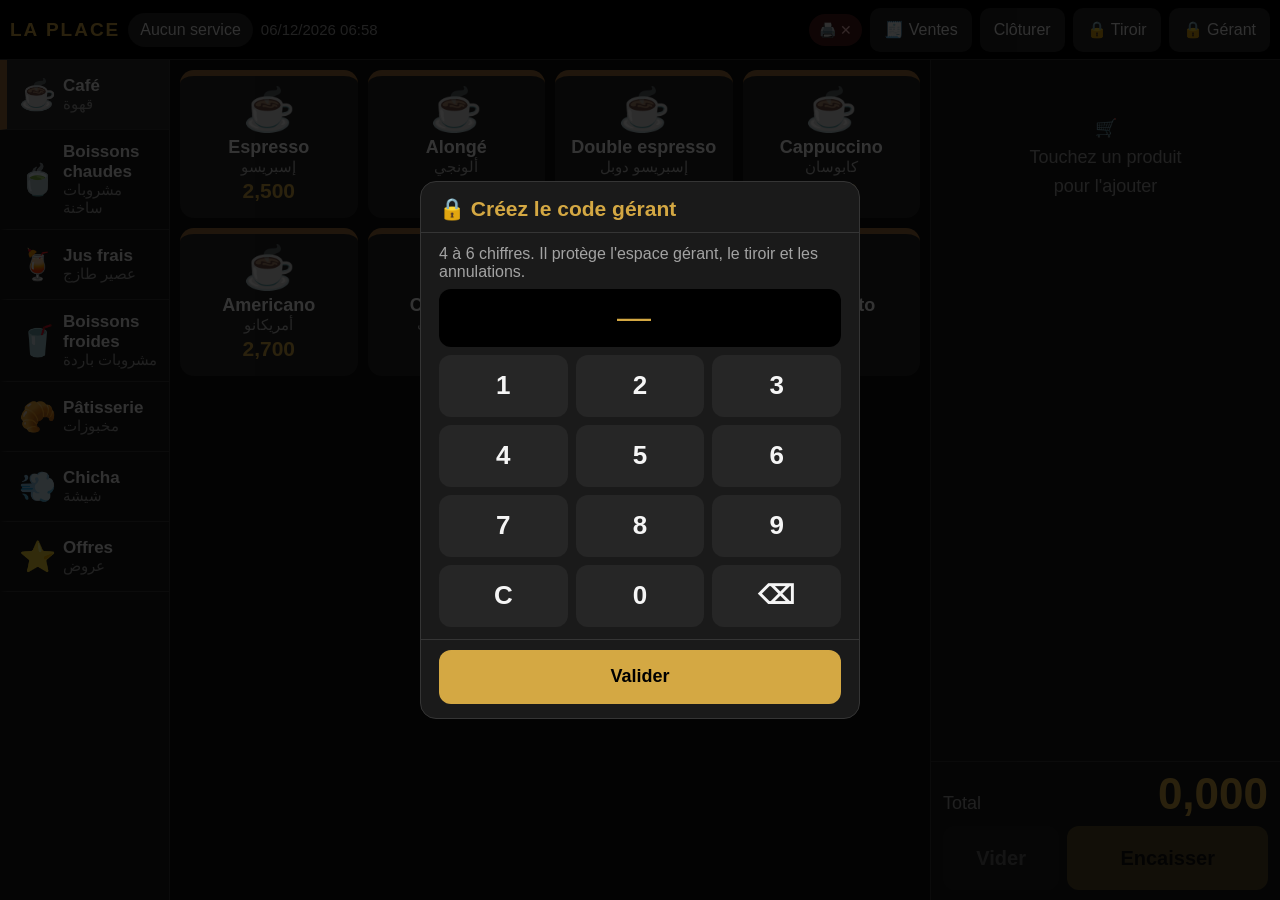
==== commit cfa5976a: "V3: menu editable, synchronisation en ligne, tableau de bord, écrans adaptatifs Co-Authored-By: Clau" ====
--- a/index.html
+++ b/index.html
@@ -7,92 +7,61 @@
 <meta name="mobile-web-app-capable" content="yes">
 <link rel="manifest" href="manifest.webmanifest">
 <link rel="icon" href="icon-192.png">
+<link rel="stylesheet" href="common.css">
 <title>La Place Caisse</title>
 <style>
-:root{--bg:#0f0f0f;--panel:#1a1a1a;--panel2:#262626;--line:#333;--gold:#d4a843;--text:#f3f3f3;--muted:#9a9a9a;--danger:#e05252;--ok:#3fa86b}
-*{box-sizing:border-box;-webkit-tap-highlight-color:transparent}
-html,body{margin:0;height:100%;background:var(--bg);color:var(--text);font-family:Roboto,Arial,sans-serif;user-select:none;-webkit-user-select:none;overflow:hidden}
-button{font:inherit;color:inherit;border:0;cursor:pointer;touch-action:manipulation;background:none}
-input,select{font:inherit}
+html,body{overflow:hidden;user-select:none;-webkit-user-select:none}
 #app{display:flex;flex-direction:column;height:100%}
-header{height:58px;display:flex;align-items:center;padding:0 8px;background:#000;border-bottom:1px solid var(--line)}
+header{height:60px;display:flex;align-items:center;padding:0 6px;background:#000;border-bottom:1px solid var(--line);flex-shrink:0}
 header>*{margin:0 4px;flex-shrink:0}
 .brand{color:var(--gold);font-weight:bold;font-size:19px;letter-spacing:2px}
-.svc{padding:7px 12px;border-radius:20px;background:var(--panel2);font-size:14px;white-space:nowrap}
+.svc{padding:8px 12px;border-radius:20px;background:var(--panel2);font-size:16px;white-space:nowrap}
 .svc b{color:var(--gold)}
-.clock{color:var(--muted);font-size:14px;white-space:nowrap}
+.clock{color:var(--muted);font-size:15px;white-space:nowrap}
 .spacer{flex:1;flex-shrink:1}
-.hbtn{background:var(--panel2);padding:10px 12px;border-radius:10px;font-size:15px;white-space:nowrap}
-.hbtn:active,.btn:active,.chip:active,.cat:active{filter:brightness(1.3)}
-.pchip{font-size:13px;padding:7px 10px;border-radius:20px;white-space:nowrap}
-.pchip.off{background:#4a1c1c;color:#ffb3b3}
-.pchip.on{background:#16351f;color:#a6e3b8}
-main{flex:1;display:-webkit-box;display:flex;min-height:0}
-#cats{width:160px;flex-shrink:0;overflow-y:auto;background:var(--panel);border-right:1px solid var(--line)}
-.cat{display:block;width:100%;text-align:left;padding:11px 10px;border-left:6px solid transparent;border-bottom:1px solid var(--line)}
-.cat .ic{font-size:26px;display:block;line-height:1.1}
-.cat .fr{font-size:15px;font-weight:bold;display:block}
-.cat .ar{font-size:14px;color:var(--muted);display:block}
-.cat.sel{background:var(--panel2)}
-#prods{flex:1;overflow-y:auto;padding:10px;display:grid;grid-template-columns:repeat(auto-fill,minmax(140px,1fr));grid-auto-rows:122px;grid-gap:10px;align-content:start}
-.prod{background:var(--panel2);border-radius:14px;padding:6px;display:flex;flex-direction:column;align-items:center;justify-content:center;text-align:center;border-top:5px solid #555;position:relative}
-.prod:active{background:#383838}
-.prod .ic{font-size:34px;line-height:1}
-.prod .nm{font-size:15px;font-weight:bold;margin-top:4px;line-height:1.15}
-.prod .ar{font-size:13px;color:var(--muted)}
-.prod .pr{color:var(--gold);font-weight:bold;font-size:17px;margin-top:2px}
-.prod .badge{position:absolute;top:4px;left:6px;background:var(--gold);color:#000;font-size:11px;font-weight:bold;padding:2px 6px;border-radius:8px}
-.prod .cnt{position:absolute;top:4px;right:6px;background:var(--ok);color:#fff;font-size:15px;font-weight:bold;min-width:26px;height:26px;line-height:26px;border-radius:13px;padding:0 6px}
-.prod.dim{opacity:.5}
-#cart{width:340px;flex-shrink:0;display:flex;flex-direction:column;background:var(--panel);border-left:1px solid var(--line);min-height:0}
+.pchip{font-size:14px;padding:8px 10px;border-radius:20px;white-space:nowrap}
+.pchip.off{background:#4a1c1c;color:#ffc2c2}.pchip.on{background:#16351f;color:#b8eccb}.pchip.wait{background:#3a2a0a;color:#f3d48a}
+header .hbtn{font-size:16px}
+main{flex:1;display:flex;min-height:0}
+#cats{width:170px;flex-shrink:0;overflow-y:auto;background:var(--panel);border-right:1px solid var(--line)}
+.cat{display:flex;align-items:center;width:100%;text-align:left;padding:12px 10px;border-left:7px solid transparent;border-bottom:1px solid var(--line);min-height:70px}
+.cat .ic{font-size:30px;width:40px;flex-shrink:0;text-align:center}
+.cat .tx{margin-left:6px;min-width:0}
+.cat .fr{font-size:17px;font-weight:bold;display:block;line-height:1.15}
+.cat .ar{font-size:15px;color:var(--muted);display:block}
+.cat.sel{background:#2c2c2c}
+#prods{flex:1;overflow-y:auto;padding:10px;display:grid;grid-template-columns:repeat(auto-fill,minmax(150px,1fr));grid-auto-rows:148px;grid-gap:10px;align-content:start}
+.prod{background:var(--panel2);border-radius:14px;padding:6px 6px 8px;display:flex;flex-direction:column;align-items:center;justify-content:center;text-align:center;border-top:6px solid #555;position:relative}
+.prod:active{background:#3a3a3a;-webkit-transform:scale(.97);transform:scale(.97)}
+.prod .ic{font-size:42px;line-height:1}
+.prod .nm{font-size:18px;font-weight:bold;margin-top:6px;line-height:1.15;color:#fff}
+.prod .ar{font-size:15px;color:#bdbdbd;margin-top:1px}
+.prod .pr{color:var(--gold);font-weight:bold;font-size:21px;margin-top:3px}
+.prod .badge{position:absolute;top:5px;left:6px;background:var(--gold);color:#000;font-size:12px;font-weight:bold;padding:3px 7px;border-radius:8px}
+.prod .cnt{position:absolute;top:5px;right:6px;background:var(--ok);color:#fff;font-size:18px;font-weight:bold;min-width:32px;height:32px;line-height:32px;border-radius:16px;padding:0 7px}
+.prod.dim{opacity:.45}
+#cart{width:350px;flex-shrink:0;display:flex;flex-direction:column;background:var(--panel);border-left:1px solid var(--line);min-height:0}
 #lines{flex:1;overflow-y:auto;padding:4px 10px}
-.empty{color:var(--muted);text-align:center;margin-top:40px;font-size:16px;line-height:1.6}
-.ln{display:flex;align-items:center;padding:8px 0;border-bottom:1px solid var(--line)}
-.ln .n{flex:1;font-size:15px;min-width:0}
-.ln .n small{display:block;color:var(--muted)}
+.empty{color:var(--muted);text-align:center;margin-top:50px;font-size:18px;line-height:1.6}
+.ln{display:flex;align-items:center;padding:9px 0;border-bottom:1px solid var(--line)}
+.ln .ic{font-size:26px;width:34px;flex-shrink:0}
+.ln .n{flex:1;font-size:17px;font-weight:bold;min-width:0;line-height:1.2}
+.ln .n small{display:block;color:var(--muted);font-weight:normal;font-size:14px}
 .q{display:flex;align-items:center;margin:0 6px}
-.q button{width:40px;height:40px;border-radius:10px;background:var(--panel2);font-size:22px;font-weight:bold}
-.q span{min-width:28px;text-align:center;font-weight:bold;font-size:17px}
-.ln .t{width:62px;text-align:right;font-weight:bold}
+.q button{width:44px;height:44px;border-radius:10px;background:var(--panel3);font-size:24px;font-weight:bold}
+.q span{min-width:30px;text-align:center;font-weight:bold;font-size:20px}
+.ln .t{width:64px;text-align:right;font-weight:bold;font-size:17px}
 #tot{padding:10px 12px;border-top:1px solid var(--line)}
 .totrow{display:flex;justify-content:space-between;align-items:baseline}
-.totrow .l{color:var(--muted);font-size:16px}
-.totrow .v{font-size:34px;font-weight:bold;color:var(--gold)}
-.acts{display:flex;margin-top:8px}
+.totrow .l{color:var(--muted);font-size:18px}
+.totrow .v{font-size:44px;font-weight:bold;color:var(--gold);line-height:1}
+.acts{display:flex;margin-top:10px}
+.acts .btn{min-height:64px;font-size:20px}
 .acts .btn:first-child{flex:1;margin-right:8px}.acts .btn:last-child{flex:2}
-.btn{padding:16px 14px;border-radius:12px;font-size:18px;font-weight:bold;background:var(--panel2)}
-.btn.gold{background:var(--gold);color:#000}
-.btn.red{background:var(--danger);color:#fff}
-.btn.green{background:var(--ok);color:#fff}
-.btn:disabled{opacity:.35}
-.ov{position:fixed;top:0;left:0;right:0;bottom:0;background:rgba(0,0,0,.78);display:flex;align-items:center;justify-content:center;z-index:10}
-.md{background:var(--panel);border:1px solid var(--line);border-radius:16px;width:720px;max-width:95vw;max-height:94vh;overflow-y:auto;padding:18px 20px}
-.md.sm{width:420px}.md.wide{width:900px}
-.md h2{margin:0 0 12px;color:var(--gold);font-size:22px}
-.md h3{margin:16px 0 6px;font-size:16px;color:#ddd}
-.row{display:flex;flex-wrap:wrap;align-items:center;margin:4px -5px}
-.row>*{margin:5px}
-.chip{padding:14px 16px;border-radius:12px;background:var(--panel2);font-size:18px;font-weight:bold;min-width:76px}
-.chip.sel{background:var(--gold);color:#000}
-.inp{background:#000;border:1px solid var(--line);border-radius:10px;color:var(--text);padding:10px 12px;font-size:17px;width:260px;max-width:100%}
-.big{font-size:42px;font-weight:bold;color:var(--gold);line-height:1.1}
-.disp{background:#000;border:1px solid var(--line);border-radius:12px;padding:10px 14px;font-size:36px;font-weight:bold;text-align:right;min-height:62px;color:var(--text)}
-.muted{color:var(--muted)}.right{text-align:right}.small{font-size:13px}
-.cols{display:flex;margin:0 -10px}.cols>div{flex:1;padding:0 10px;min-width:0}
-.kp{display:grid;grid-template-columns:repeat(3,1fr);grid-gap:8px;margin-top:8px}
-.kp button{height:58px;border-radius:12px;background:var(--panel2);font-size:26px;font-weight:bold}
-.kp button:active{background:#444}
-.pinbox{font-size:34px;letter-spacing:12px;text-align:center;padding:10px;background:#000;border-radius:12px;min-height:62px;color:var(--gold)}
-table{width:100%;border-collapse:collapse;font-size:15px}
-td,th{padding:7px 4px;border-bottom:1px solid var(--line);text-align:left}
-th{color:var(--muted);font-weight:normal}
-.cx{text-decoration:line-through;opacity:.5}
-#toast{position:fixed;bottom:18px;left:50%;-webkit-transform:translateX(-50%);transform:translateX(-50%);background:#000;border:1px solid var(--gold);padding:12px 20px;border-radius:12px;font-size:16px;z-index:30;display:none;max-width:90vw;text-align:center}
-.pe{display:grid;grid-template-columns:1fr 110px;grid-gap:6px 10px;align-items:center}
-.pe input{width:110px;font-size:16px;padding:8px}
-label.f{display:block;font-size:13px;color:var(--muted);margin:6px 0 2px}
-.warn{background:#3a2a0a;border:1px solid #7a5a12;color:#f3d48a;border-radius:10px;padding:10px 12px;font-size:14px;margin:8px 0}
-@media (max-width:1100px){#cats{width:130px}#cart{width:300px}.clock{display:none}.cat .ar{display:none}}
+.payamt{font-size:60px}
+@media (max-width:1100px){#cats{width:140px}.cat .ar{display:none}#cart{width:310px}.clock{display:none}#prods{grid-template-columns:repeat(auto-fill,minmax(132px,1fr))}}
+@media (max-width:900px){.brand{display:none}header .hbtn{padding:10px 9px;font-size:15px}}
+@media (max-height:600px){#prods{grid-auto-rows:128px}.prod .ic{font-size:34px}.totrow .v{font-size:36px}.acts .btn{min-height:54px}.cat{min-height:56px;padding:8px}}
 </style>
 </head>
 <body>
@@ -102,12 +71,12 @@
     <div class="svc" id="svc">Aucun service</div>
     <div class="clock" id="clock"></div>
     <div class="spacer"></div>
-    <div class="pchip off" id="pchip">Imprimante ✕</div>
+    <div class="pchip off" id="pchip">🖨️ ✕</div>
+    <div class="pchip off" id="cchip" style="display:none">☁️</div>
     <button class="hbtn" id="bHist">🧾 Ventes</button>
     <button class="hbtn" id="bClose">Clôturer</button>
     <button class="hbtn" id="bDrawer">🔒 Tiroir</button>
-    <button class="hbtn" id="bReport">🔒 Rapports</button>
-    <button class="hbtn" id="bSet">🔒 Réglages</button>
+    <button class="hbtn" id="bAdmin">🔒 Gérant</button>
   </header>
   <main>
     <nav id="cats"></nav>
@@ -125,86 +94,29 @@
   </main>
 </div>
 <div id="toast"></div>
-
+<script src="config.js"></script>
+<script src="common.js"></script>
 <script>
 'use strict';
-var VERSION = '2.0';
-
-var DEFAULT_MENU = [
-  {id:'cafe', fr:'Café', ar:'قهوة', ic:'☕', col:'#a0703c', items:[
-    ['espresso','Espresso','إسبريسو',2500],['alonge','Alongé','ألونجي',2500],['double','Double espresso','إسبريسو دوبل',2800],
-    ['cappuccino','Cappuccino','كابوسان',2800],['americano','Americano','أمريكانو',2700],['direct','Café direct','قهوة ديراكت',3000],
-    ['creme','Café crème','قهوة كريمة',3000],['macchiato','Macchiato','ماكياتو',2800]]},
-  {id:'chaud', fr:'Boissons chaudes', ar:'مشروبات ساخنة', ic:'🍵', col:'#3f9a5a', items:[
-    ['the_menthe','Thé à la menthe','تاي بالنعناع',2000],['the_amandes','Thé aux amandes','تاي باللوز',3000],
-    ['the_pignons','Thé aux pignons','تاي بالبندق',3000],['qahwa','Qahwa arbi','قهوة عربي',2500],['chocolat','Chocolat chaud','شوكولا ساخنة',3500]]},
-  {id:'jus', fr:'Jus frais', ar:'عصير طازج', ic:'🍹', col:'#e08a1e', items:[
-    ['citronnade','Citronnade','ليموناضة',2500],['fraise','Fraise','فراولة',3000],['orange','Orange','برتقال',2500],
-    ['mojito','Mojito','موخيتو',2500],['cocktail','Cocktail','كوكتيل',3000],['jus_autre','Jus autre','أخرى',3000]]},
-  {id:'froid', fr:'Boissons froides', ar:'مشروبات باردة', ic:'🥤', col:'#2e7fd1', items:[
-    ['jus_bouteille','Jus en bouteille','عصير قارورة',3000],['coca','Coca','كوكا',2500],['fanta','Fanta','فانتا',2500],
-    ['sprite','Sprite','سبرايت',2500],['eau05','Eau 0,5 L','ماء 0.5 ل',1500],['eau15','Eau 1,5 L','ماء 1.5 ل',2000]]},
-  {id:'patis', fr:'Pâtisserie', ar:'مخبوزات', ic:'🥐', col:'#c9a227', items:[
-    ['croissant','Croissant','كرواسون',1700],['painchoc','Pain au chocolat','كرواسون بالشوكولاتة',2000],
-    ['cake','Cake','كيك',1500],['libanaise','Libanaise','لبنانية',1700]]},
-  {id:'chicha', fr:'Chicha', ar:'شيشة', ic:'💨', col:'#8e5bd1', items:[
-    ['chicha_classique','Chicha classique','عادية',5500],['chicha_parfumee','Chicha pomme/menthe','معطرة',6500],
-    ['chicha_speciale','Chicha spéciale','خاصة',7000]]},
-  {id:'offres', fr:'Offres', ar:'عروض', ic:'⭐', col:'#d4a843', items:[
-    ['of_matin','Offre matin','كرواسون + إسبريسو',3500,7,11],['of_midi','Offre midi','بان شوكولا + عصير',4000,11,17],
-    ['of_speciale','Offre spéciale','كابوسان + بان شوكولا + عصير',6500,17,26],
-    ['night_the','Night chicha + thé','شيشة + تاي',7500,17,26],['night_boisson','Night chicha + boisson','شيشة + مشروب',8000,17,26],
-    ['supp_amandes','Supplément amandes','لوز',1000],['supp_pignons','Supplément pignons','بندق',1500]]}
-];
-var ICONS = {espresso:'☕',alonge:'☕',double:'☕',cappuccino:'☕',americano:'☕',direct:'🥛',creme:'🥛',macchiato:'☕',
-  the_menthe:'🌿',the_amandes:'🍵',the_pignons:'🍵',qahwa:'🫖',chocolat:'🍫',citronnade:'🍋',fraise:'🍓',orange:'🍊',mojito:'🌿',
-  cocktail:'🍹',jus_autre:'🧃',jus_bouteille:'🧃',coca:'🥤',fanta:'🥤',sprite:'🥤',eau05:'💧',eau15:'💧',croissant:'🥐',painchoc:'🍫',
-  cake:'🍰',libanaise:'🥮',chicha_classique:'💨',chicha_parfumee:'🍏',chicha_speciale:'🍓',of_matin:'☀️',of_midi:'🌤️',of_speciale:'⭐',
-  night_the:'🌙',night_boisson:'🌙',supp_amandes:'🌰',supp_pignons:'🌰'};
-var OFFER_DETAIL = {of_matin:'Croissant + Espresso',of_midi:'Pain au chocolat + Jus',of_speciale:'Cappuccino + Pain choc + Jus',
-  night_the:'Chicha + Thé menthe',night_boisson:'Chicha + Coca/Fanta/Sprite'};
-var DEFAULT_SETTINGS = {h1:'LA PLACE CAFE',h2:'Votre moment, notre place',h3:'El Baten, Kairouan',footer:'Merci et a bientot !',
-  drawerPin:2,printMode:'webusb',adminPin:'',kickOnSale:true};
-var ADMIN_TTL = 120000;
-
-var S = {menu:null, settings:null, cart:[], cat:'cafe', service:null, adminUntil:0};
-
-/* ---------- utils ---------- */
-function $(id){return document.getElementById(id)}
-function each(list,fn){Array.prototype.forEach.call(list,fn)}
-function fmt(m){return (m/1000).toFixed(3).replace('.',',')}
-function parseDT(v){v=String(v==null?'':v).replace(',','.').trim();if(v===''||v==='.')return NaN;var n=parseFloat(v);return isNaN(n)?NaN:Math.round(n*1000)}
-function esc(s){return String(s).replace(/[&<>"]/g,function(c){return {'&':'&amp;','<':'&lt;','>':'&gt;','"':'&quot;'}[c]})}
-function uid(){return Date.now().toString(36)+Math.random().toString(36).slice(2,8)}
-function pad2(n){return (n<10?'0':'')+n}
-function hm(ts){var d=new Date(ts);return pad2(d.getHours())+':'+pad2(d.getMinutes())}
-function dstr(ts){var d=new Date(ts);return pad2(d.getDate())+'/'+pad2(d.getMonth()+1)+'/'+d.getFullYear()}
-function toast(msg,ms){var t=$('toast');t.textContent=msg;t.style.display='block';clearTimeout(toast._t);toast._t=setTimeout(function(){t.style.display='none'},ms||2500)}
-function findItem(id){for(var i=0;i<S.menu.length;i++){var c=S.menu[i];for(var j=0;j<c.items.length;j++){if(c.items[j][0]===id)return {cat:c,it:c.items[j]}}}return null}
-function icon(id,cat){return ICONS[id]||cat.ic}
-function catOf(id){for(var i=0;i<DEFAULT_MENU.length;i++)if(DEFAULT_MENU[i].id===id)return DEFAULT_MENU[i];return {col:'#555',ic:'•'}}
-function svcLabel(t){return t==='matin'?'☀️ Matin':'🌙 Soir'}
+var VERSION='3.0';
+var DEFAULT_SETTINGS={h1:'LA PLACE CAFE',h2:'Votre moment, notre place',h3:'El Baten, Kairouan',footer:'Merci et a bientot !',drawerPin:2,printMode:'webusb',adminPin:'',kickOnSale:true};
+var ADMIN_TTL=120000;
+var S={menu:null,menuTs:0,settings:null,cart:[],cat:null,service:null,adminUntil:0,auth:null};
 
 /* ---------- IndexedDB ---------- */
-var DB = {
-  db:null,
-  open:function(){var self=this;return new Promise(function(res,rej){
-    var r=indexedDB.open('laplace-pos',1);
-    r.onupgradeneeded=function(){var d=r.result;
-      var s=d.createObjectStore('sales',{keyPath:'id'});s.createIndex('serviceId','serviceId');
-      d.createObjectStore('services',{keyPath:'id'});d.createObjectStore('kv');};
-    r.onsuccess=function(){self.db=r.result;res()};r.onerror=function(){rej(r.error)};})},
-  run:function(store,mode,fn){var self=this;return new Promise(function(res,rej){
-    var t=self.db.transaction(store,mode),s=t.objectStore(store),out,r=fn(s);
-    if(r)r.onsuccess=function(){out=r.result};t.oncomplete=function(){res(out)};t.onerror=function(){rej(t.error)};t.onabort=function(){rej(t.error||new Error('Transaction annulée'))};})},
+var DB={db:null,
+  open:function(){var self=this;return new Promise(function(res,rej){var r=indexedDB.open('laplace-pos',1);
+    r.onupgradeneeded=function(){var d=r.result;var s=d.createObjectStore('sales',{keyPath:'id'});s.createIndex('serviceId','serviceId');d.createObjectStore('services',{keyPath:'id'});d.createObjectStore('kv')};
+    r.onsuccess=function(){self.db=r.result;res()};r.onerror=function(){rej(r.error)}})},
+  run:function(store,mode,fn){var self=this;return new Promise(function(res,rej){var t=self.db.transaction(store,mode),s=t.objectStore(store),out,r=fn(s);
+    if(r)r.onsuccess=function(){out=r.result};t.oncomplete=function(){res(out)};t.onerror=function(){rej(t.error)};t.onabort=function(){rej(t.error||new Error('Transaction annulée'))}})},
   put:function(st,v,k){return this.run(st,'readwrite',function(s){return k===undefined?s.put(v):s.put(v,k)})},
   get:function(st,k){return this.run(st,'readonly',function(s){return s.get(k)})},
   all:function(st){return this.run(st,'readonly',function(s){return s.getAll()})},
-  byService:function(id){return this.run('sales','readonly',function(s){return s.index('serviceId').getAll(id)})}
-};
+  byService:function(id){return this.run('sales','readonly',function(s){return s.index('serviceId').getAll(id)})}};
 
 /* ---------- ESC/POS ---------- */
-var W = 48;
+var W=48;
 function ascii(s){return String(s).normalize('NFD').replace(/[̀-ͯ]/g,'').replace(/[œ]/g,'oe').replace(/[^\x20-\x7e]/g,'?')}
 function Esc(){this.b=[27,64,27,116,0]}
 Esc.prototype.raw=function(){for(var i=0;i<arguments.length;i++)this.b.push(arguments[i]);return this};
@@ -214,14 +126,12 @@
 Esc.prototype.bold=function(on){return this.raw(27,69,on?1:0)};
 Esc.prototype.size=function(n){return this.raw(29,33,n)};
 Esc.prototype.sep=function(){return this.line(new Array(W+1).join('-'))};
-Esc.prototype.lr=function(l,r,w){w=w||W;l=ascii(l);r=ascii(r);var sp=w-l.length-r.length;
-  if(sp<1){l=l.slice(0,Math.max(0,w-r.length-1));sp=1}return this.line(l+new Array(sp+1).join(' ')+r)};
+Esc.prototype.lr=function(l,r,w){w=w||W;l=ascii(l);r=ascii(r);var sp=w-l.length-r.length;if(sp<1){l=l.slice(0,Math.max(0,w-r.length-1));sp=1}return this.line(l+new Array(sp+1).join(' ')+r)};
 Esc.prototype.cut=function(){return this.raw(10,10,10,29,86,66,0)};
 Esc.prototype.drawer=function(pin){return this.raw(27,112,pin===5?1:0,25,250)};
 Esc.prototype.bytes=function(){return new Uint8Array(this.b)};
 
-var Printer = {
-  dev:null, ep:null, busy:Promise.resolve(),
+var Printer={dev:null,ep:null,busy:Promise.resolve(),
   supported:function(){return !!navigator.usb},
   init:function(){var self=this;if(!this.supported())return Promise.resolve();
     navigator.usb.addEventListener('disconnect',function(e){if(e.device===self.dev){self.dev=null;printerStatus();toast('Imprimante débranchée',3500)}});
@@ -231,305 +141,281 @@
   open:function(d){var self=this;
     return (d.opened?Promise.resolve():d.open()).then(function(){if(d.configuration===null)return d.selectConfiguration(1)}).then(function(){
       var itfs=d.configuration.interfaces;
-      for(var i=0;i<itfs.length;i++){var alts=itfs[i].alternates;
-        for(var a=0;a<alts.length;a++){var eps=alts[a].endpoints;
-          for(var e=0;e<eps.length;e++){if(eps[e].direction==='out'&&eps[e].type==='bulk'){
-            var itf=itfs[i],num=itf.interfaceNumber,ep=eps[e].endpointNumber,alt=alts[a].alternateSetting;
-            return (itf.claimed?Promise.resolve():d.claimInterface(num)).then(function(){if(alt)return d.selectAlternateInterface(num,alt)})
-              .then(function(){self.dev=d;self.ep=ep;printerStatus()});}}}}
-      throw new Error('Aucune sortie USB trouvée sur cet appareil');})},
-  send:function(bytes){var self=this;
-    if(S.settings.printMode==='rawbt'){rawbt(bytes);return Promise.resolve()}
+      for(var i=0;i<itfs.length;i++){var alts=itfs[i].alternates;for(var a=0;a<alts.length;a++){var eps=alts[a].endpoints;
+        for(var e=0;e<eps.length;e++){if(eps[e].direction==='out'&&eps[e].type==='bulk'){var itf=itfs[i],num=itf.interfaceNumber,ep=eps[e].endpointNumber,alt=alts[a].alternateSetting;
+          return (itf.claimed?Promise.resolve():d.claimInterface(num)).then(function(){if(alt)return d.selectAlternateInterface(num,alt)}).then(function(){self.dev=d;self.ep=ep;printerStatus()})}}}}
+      throw new Error('Aucune sortie USB trouvée sur cet appareil')})},
+  send:function(bytes){var self=this;if(S.settings.printMode==='rawbt'){rawbt(bytes);return Promise.resolve()}
     if(!this.dev)return Promise.reject(new Error('Imprimante non connectée'));
-    var job=this.busy.then(function(){var p=Promise.resolve();
-      for(var i=0;i<bytes.length;i+=4096){(function(chunk){p=p.then(function(){return self.dev.transferOut(self.ep,chunk)})})(bytes.slice(i,i+4096))}
-      return p});
+    var job=this.busy.then(function(){var p=Promise.resolve();for(var i=0;i<bytes.length;i+=4096){(function(c){p=p.then(function(){return self.dev.transferOut(self.ep,c)})})(bytes.slice(i,i+4096))}return p});
     this.busy=job.catch(function(){});return job},
-  ready:function(){return S.settings.printMode==='rawbt'||!!this.dev}
-};
-function rawbt(bytes){var bin='';for(var i=0;i<bytes.length;i++)bin+=String.fromCharCode(bytes[i]);
-  location.href='intent:base64,'+btoa(bin)+'#Intent;scheme=rawbt;package=ru.a402d.rawbtprinter;end;'}
-function printerStatus(){var c=$('pchip'),ok=Printer.ready();c.className='pchip '+(ok?'on':'off');
-  c.textContent=S.settings.printMode==='rawbt'?'RawBT':(ok?'Imprimante ✓':'Imprimante ✕')}
+  ready:function(){return S.settings.printMode==='rawbt'||!!this.dev}};
+function rawbt(bytes){var bin='';for(var i=0;i<bytes.length;i++)bin+=String.fromCharCode(bytes[i]);location.href='intent:base64,'+btoa(bin)+'#Intent;scheme=rawbt;package=ru.a402d.rawbtprinter;end;'}
+function printerStatus(){var c=$('pchip'),ok=Printer.ready();c.className='pchip '+(ok?'on':'off');c.textContent=S.settings.printMode==='rawbt'?'🖨️ RawBT':(ok?'🖨️ ✓':'🖨️ ✕')}
 function kick(){return Printer.send(new Esc().drawer(S.settings.drawerPin).bytes())}
-
-function ticketBytes(sale,withKick){
-  var st=S.settings,e=new Esc();
-  e.align(1).bold(1).size(17).line(st.h1).size(0).bold(0);
-  if(st.h2)e.line(st.h2);if(st.h3)e.line(st.h3);
+function ticketBytes(sale,withKick){var st=S.settings,e=new Esc();
+  e.align(1).bold(1).size(17).line(st.h1).size(0).bold(0);if(st.h2)e.line(st.h2);if(st.h3)e.line(st.h3);
   e.line().align(0).lr('Ticket #'+sale.no,dstr(sale.ts)+' '+hm(sale.ts)).sep();
-  sale.items.forEach(function(it){e.lr(it.qty+' x '+it.name,fmt(it.price*it.qty));
-    if(OFFER_DETAIL[it.id])e.line('    ('+OFFER_DETAIL[it.id]+')')});
+  sale.items.forEach(function(it){e.lr(it.qty+' x '+it.name,fmt(it.price*it.qty));if(it.detail)e.line('    ('+it.detail+')')});
   e.sep().bold(1).size(1).lr('TOTAL',fmt(sale.total)+' DT',W/2).size(0).bold(0);
   if(sale.received){e.lr('Recu',fmt(sale.received));e.lr('Rendu',fmt(sale.change))}
   if(sale.cancelled)e.line().align(1).bold(1).line('*** ANNULE ***').bold(0);
-  e.line().align(1).line(st.footer).cut();
-  if(withKick)e.drawer(st.drawerPin);
-  return e.bytes()}
-
-/* ---------- UI helpers ---------- */
-function modal(html,opts){opts=opts||{};var ov=document.createElement('div');ov.className='ov';
-  ov.innerHTML='<div class="md '+(opts.cls||'')+'">'+html+'</div>';document.body.appendChild(ov);
-  if(!opts.locked)ov.addEventListener('click',function(e){if(e.target===ov)close()});
-  function close(){if(ov.parentNode)ov.parentNode.removeChild(ov)}
-  ov.close=close;ov.q=function(s){return ov.querySelector(s)};return ov}
-function confirmBox(msg,okLabel,cb,danger){var m=modal('<h2>Confirmation</h2><p style="font-size:17px;line-height:1.5">'+msg+'</p><div class="row" style="margin-top:12px"><button class="btn" id="cn">Non</button><button class="btn '+(danger?'red':'gold')+'" id="cy" style="flex:1">'+okLabel+'</button></div>',{cls:'sm'});
-  m.q('#cn').onclick=m.close;m.q('#cy').onclick=function(){m.close();cb()}}
-function keypad(el,opt){var v='';opt=opt||{};
-  var keys=['1','2','3','4','5','6','7','8','9',opt.decimal?',':'C','0','⌫'];
-  el.className='kp';el.innerHTML=keys.map(function(k){return '<button type="button" data-k="'+k+'">'+k+'</button>'}).join('');
-  el.addEventListener('click',function(e){var b=e.target.closest('[data-k]');if(!b)return;var k=b.dataset.k;
-    if(k==='⌫')v=v.slice(0,-1);else if(k==='C')v='';
-    else if(k===','){if(v.indexOf(',')<0)v=(v||'0')+','}
-    else{if(opt.max&&v.length>=opt.max)return;var p=v.split(',');if(p.length>1&&p[1].length>=3)return;if(p[0].length>=5&&p.length===1)return;v=(v==='0'?'':v)+k}
-    if(opt.onChange)opt.onChange(v)});
-  return {set:function(x){v=x;if(opt.onChange)opt.onChange(v)},get:function(){return v}}}
+  e.line().align(1).line(st.footer).cut();if(withKick)e.drawer(st.drawerPin);return e.bytes()}
 
 /* ---------- gérant / PIN ---------- */
 function pinModal(title,sub,locked,onDone){
-  var m=modal('<h2>🔒 '+title+'</h2>'+(sub?'<div class="muted" style="margin-bottom:8px">'+sub+'</div>':'')+'<div class="pinbox" id="pd">—</div><div id="kp"></div>'+
-    '<div class="row" style="margin-top:10px">'+(locked?'':'<button class="btn" id="pc">Annuler</button>')+'<button class="btn gold" id="po" style="flex:1">Valider</button></div>',{cls:'sm',locked:locked});
-  var kp=keypad(m.q('#kp'),{max:6,onChange:function(v){m.q('#pd').textContent=v?v.replace(/./g,'●'):'—'}});
-  if(!locked)m.q('#pc').onclick=m.close;
-  m.q('#po').onclick=function(){onDone(kp.get(),m,kp)};return m}
-function requireAdmin(cb){
-  if(Date.now()<S.adminUntil){S.adminUntil=Date.now()+ADMIN_TTL;return cb()}
-  pinModal('Code gérant','Réservé au gérant',false,function(v,m,kp){
-    if(v===S.settings.adminPin){S.adminUntil=Date.now()+ADMIN_TTL;m.close();cb()}
-    else{kp.set('');toast('Code incorrect')}})}
+  var m=modal({title:'🔒 '+title,cls:'sm',locked:locked,body:(sub?'<div class="muted" style="margin-bottom:8px">'+sub+'</div>':'')+'<div class="pinbox" data-pd>—</div><div data-kp></div>',
+    foot:(locked?'':'<button class="btn" data-pc>Annuler</button>')+'<button class="btn gold main" data-po>Valider</button>'});
+  var kp=keypad(m.q('[data-kp]'),{max:6,onChange:function(v){m.q('[data-pd]').textContent=v?v.replace(/./g,'●'):'—'}});
+  if(!locked)m.q('[data-pc]').onclick=m.close;m.q('[data-po]').onclick=function(){onDone(kp.get(),m,kp)};return m}
+function requireAdmin(cb){if(Date.now()<S.adminUntil){S.adminUntil=Date.now()+ADMIN_TTL;return cb()}
+  pinModal('Code gérant','Réservé au gérant',false,function(v,m,kp){if(v===S.settings.adminPin){S.adminUntil=Date.now()+ADMIN_TTL;m.close();cb()}else{kp.set('');toast('Code incorrect')}})}
 function setupPin(first,done){
-  pinModal(first?'Créez le code gérant':'Nouveau code gérant','4 à 6 chiffres. Il protège réglages, rapports, tiroir et annulations.',first,function(v,m,kp){
-    if(!/^\d{4,6}$/.test(v)){toast('4 à 6 chiffres');return}
-    m.close();
-    pinModal('Confirmez le code','Tapez le même code une deuxième fois',first,function(v2,m2,kp2){
+  pinModal(first?'Créez le code gérant':'Nouveau code gérant','4 à 6 chiffres. Il protège l\'espace gérant, le tiroir et les annulations.',first,function(v,m){
+    if(!/^\d{4,6}$/.test(v)){toast('4 à 6 chiffres');return}m.close();
+    pinModal('Confirmez le code','Tapez le même code une deuxième fois',first,function(v2,m2){
       if(v2!==v){toast('Les codes ne correspondent pas');m2.close();setupPin(first,done);return}
       S.settings.adminPin=v;DB.put('kv',S.settings,'settings').then(function(){m2.close();S.adminUntil=Date.now()+ADMIN_TTL;toast('Code gérant enregistré');if(done)done()})})})}
 function lockAdmin(){S.adminUntil=0}
 
-/* ---------- render ---------- */
-function offerActive(it){if(it.length<6)return false;var h=new Date().getHours();if(h<5)h+=24;return h>=it[4]&&h<it[5]}
-function renderCats(){$('cats').innerHTML=S.menu.map(function(c){var col=catOf(c.id).col;
-  return '<button class="cat'+(c.id===S.cat?' sel':'')+'" data-c="'+c.id+'" style="border-left-color:'+(c.id===S.cat?col:'transparent')+'"><span class="ic">'+c.ic+'</span><span class="fr">'+esc(c.fr)+'</span><span class="ar">'+esc(c.ar)+'</span></button>'}).join('')}
+/* ---------- affichage ---------- */
+function visibleCats(){return S.menu.filter(function(c){return c.items.some(function(i){return !i.off})})}
+function catColor(id){var c=S.menu.filter(function(x){return x.id===id})[0];return c?c.col:'#555'}
+function renderCats(){var cats=visibleCats();if(!cats.some(function(c){return c.id===S.cat}))S.cat=cats[0]?cats[0].id:null;
+  $('cats').innerHTML=cats.map(function(c){var s=c.id===S.cat;
+    return '<button class="cat'+(s?' sel':'')+'" data-c="'+c.id+'" style="border-left-color:'+(s?c.col:'transparent')+'"><span class="ic">'+c.ic+'</span><span class="tx"><span class="fr">'+esc(c.fr)+'</span><span class="ar">'+esc(c.ar)+'</span></span></button>'}).join('')}
 function qtyInCart(id){for(var i=0;i<S.cart.length;i++)if(S.cart[i].id===id)return S.cart[i].qty;return 0}
-function renderProds(){var c=S.menu.filter(function(x){return x.id===S.cat})[0],col=catOf(c.id).col;
-  $('prods').innerHTML=c.items.map(function(it){var timed=it.length>=6,act=offerActive(it),q=qtyInCart(it[0]);
-    return '<button class="prod'+(timed&&!act?' dim':'')+'" data-p="'+it[0]+'" style="border-top-color:'+col+'">'+(act?'<span class="badge">Maintenant</span>':'')+(q?'<span class="cnt">'+q+'</span>':'')+
-      '<span class="ic">'+icon(it[0],c)+'</span><span class="nm">'+esc(it[1])+'</span><span class="ar">'+esc(it[2])+'</span><span class="pr">'+fmt(it[3])+'</span></button>'}).join('')}
+function renderProds(){var c=S.menu.filter(function(x){return x.id===S.cat})[0];
+  if(!c){$('prods').innerHTML='<div class="empty">Aucun article. Ajoutez-en dans 🔒 Gérant → Menu.</div>';return}
+  $('prods').innerHTML=c.items.filter(function(it){return !it.off}).map(function(it){var act=itemActiveNow(it),q=qtyInCart(it.id);
+    return '<button class="prod'+(act===false?' dim':'')+'" data-p="'+it.id+'" style="border-top-color:'+c.col+'">'+(act?'<span class="badge">Maintenant</span>':'')+(q?'<span class="cnt">'+q+'</span>':'')+
+      '<span class="ic">'+(it.ic||c.ic)+'</span><span class="nm">'+esc(it.name)+'</span><span class="ar">'+esc(it.ar||'')+'</span><span class="pr">'+fmt(it.price)+'</span></button>'}).join('')}
 function cartTotal(){return S.cart.reduce(function(s,l){return s+l.price*l.qty},0)}
 function renderCart(){
   $('lines').innerHTML=S.cart.length?S.cart.map(function(l,i){
-    return '<div class="ln"><div class="n">'+esc(l.name)+'<small>'+fmt(l.price)+'</small></div><div class="q"><button data-m="'+i+'">−</button><span>'+l.qty+
-      '</span><button data-a="'+i+'">+</button></div><div class="t">'+fmt(l.price*l.qty)+'</div></div>'}).join(''):'<div class="empty">🛒<br>Touchez un produit<br>pour l\'ajouter</div>';
+    return '<div class="ln"><span class="ic">'+(l.ic||'•')+'</span><div class="n">'+esc(l.name)+'<small>'+fmt(l.price)+'</small></div><div class="q"><button data-m="'+i+'" aria-label="Moins">−</button><span>'+l.qty+
+      '</span><button data-a="'+i+'" aria-label="Plus">+</button></div><div class="t">'+fmt(l.price*l.qty)+'</div></div>'}).join(''):'<div class="empty">🛒<br>Touchez un produit<br>pour l\'ajouter</div>';
   $('total').textContent=fmt(cartTotal());$('bPay').disabled=!S.cart.length;$('bClear').disabled=!S.cart.length;renderProds()}
-function renderTop(){var s=S.service;
-  $('svc').innerHTML=s?'<b>'+svcLabel(s.type)+'</b> · '+hm(s.openedAt):'Aucun service';
-  var d=new Date();$('clock').textContent=dstr(d)+' '+hm(d)}
-function renderAll(){renderCats();renderCart();renderTop();printerStatus()}
+function renderTop(){var s=S.service;$('svc').innerHTML=s?'<b>'+svcLabel(s.type)+'</b> · '+hm(s.openedAt):'Aucun service';$('clock').textContent=dstr(Date.now())+' '+hm(Date.now())}
+function renderAll(){renderCats();renderCart();renderTop();printerStatus();Sync.ui()}
 
 /* ---------- caisse ---------- */
-function addItem(id){var f=findItem(id);if(!f)return;
-  if(!S.service){openService();return}
+function addItem(id){var f=findIn(S.menu,id);if(!f)return;if(!S.service){openService();return}
   for(var i=0;i<S.cart.length;i++){if(S.cart[i].id===id){S.cart[i].qty++;renderCart();return}}
-  S.cart.push({id:id,name:f.it[1],cat:f.cat.id,price:f.it[3],qty:1});renderCart()}
-
-function openService(){
-  if(S.service||document.querySelector('[data-open-svc]'))return;
+  S.cart.push({id:id,name:f.it.name,cat:f.cat.id,price:f.it.price,qty:1,ic:f.it.ic||f.cat.ic,detail:f.it.detail||''});renderCart()}
+
+function openService(){if(S.service||document.querySelector('[data-open-svc]'))return;
   var h=new Date().getHours(),type=(h>=5&&h<15)?'matin':'soir',fl='';
-  var m=modal('<div data-open-svc></div><h2>Ouvrir un service</h2><div class="row"><button class="chip" data-t="matin">☀️ Matin</button><button class="chip" data-t="soir">🌙 Soir</button></div>'+
-    '<h3>Fond de caisse (argent déjà dans le tiroir)</h3><div class="disp" id="fd">0 DT</div><div id="kp"></div>'+
-    '<div class="row" style="margin-top:10px"><button class="btn gold" id="go" style="flex:1">Ouvrir le service</button></div>',{locked:true,cls:'sm'});
-  function sel(){each(m.querySelectorAll('[data-t]'),function(b){b.className='chip'+(b.dataset.t===type?' sel':'')})}
-  sel();each(m.querySelectorAll('[data-t]'),function(b){b.onclick=function(){type=b.dataset.t;sel()}});
-  keypad(m.q('#kp'),{decimal:true,onChange:function(v){fl=v;m.q('#fd').textContent=(v||'0')+' DT'}});
-  m.q('#go').onclick=function(){var f=fl?parseDT(fl):0;if(isNaN(f)||f<0)return toast('Montant invalide');this.disabled=true;
+  var m=modal({title:'Ouvrir un service',cls:'sm',locked:true,body:'<div data-open-svc></div><div class="row"><button class="chip grow" data-t="matin">☀️ Matin</button><button class="chip grow" data-t="soir">🌙 Soir</button></div>'+
+    '<h3>Fond de caisse (argent déjà dans le tiroir)</h3><div class="disp" data-fd>0 DT</div><div data-kp></div>',foot:'<button class="btn gold main" data-go>Ouvrir le service</button>'});
+  function sel(){each(m.qa('[data-t]'),function(b){b.className='chip grow'+(b.dataset.t===type?' sel':'')})}
+  sel();each(m.qa('[data-t]'),function(b){b.onclick=function(){type=b.dataset.t;sel()}});
+  keypad(m.q('[data-kp]'),{decimal:true,onChange:function(v){fl=v;m.q('[data-fd]').textContent=(v||'0')+' DT'}});
+  m.q('[data-go]').onclick=function(){var f=fl?parseDT(fl):0,btn=this;if(isNaN(f)||f<0)return toast('Montant invalide');btn.disabled=true;
     var s={id:uid(),type:type,openedAt:Date.now(),closedAt:null,float:f,counted:null,expected:null,drawerOpens:0,synced:false};
-    DB.put('services',s).then(function(){return DB.put('kv',s.id,'current')}).then(function(){S.service=s;renderTop();m.close();toast('Service '+(type==='matin'?'matin':'soir')+' ouvert')})
-      .catch(function(e){toast('Erreur: '+e.message)})}}
+    DB.put('services',s).then(function(){return DB.put('kv',s.id,'current')}).then(function(){S.service=s;renderTop();m.close();toast('Service '+type+' ouvert');Sync.schedule()})
+      .catch(function(e){btn.disabled=false;toast('Erreur : '+e.message)})}}
 
 function pay(){if(!S.cart.length)return;if(!S.service)return openService();
-  var total=cartTotal(),received=total;
-  var notes=[5000,10000,20000,50000].filter(function(n){return n>total});
-  var m=modal('<h2>Encaisser</h2><div class="cols"><div>'+
-    '<div class="muted">Total à payer</div><div class="big">'+fmt(total)+' DT</div>'+
+  var total=cartTotal(),received=total,notes=[5000,10000,20000,50000].filter(function(n){return n>total});
+  var m=modal({title:'Encaisser',cls:'wide',body:'<div class="cols"><div>'+
+    '<div class="muted">Total à payer</div><div class="big payamt">'+fmt(total)+'</div>'+
     '<h3>Le client donne</h3><div class="row"><button class="chip sel" data-r="'+total+'">Exact</button>'+notes.map(function(n){return '<button class="chip" data-r="'+n+'">'+(n/1000)+' DT</button>'}).join('')+'</div>'+
-    '<h3>À rendre</h3><div class="big" id="chg"></div></div>'+
-    '<div><div class="muted">Autre montant reçu</div><div class="disp" id="rd">'+fmt(total)+'</div><div id="kp"></div></div></div>'+
-    '<div class="row" style="margin-top:14px"><button class="btn" id="cc">Retour</button><button class="btn green" id="ok" style="flex:1">✓ Valider la vente</button></div>',{cls:'wide'});
-  function upd(){var c=received-total,el=m.q('#chg');el.textContent=(c>=0?fmt(c):'Manque '+fmt(-c))+' DT';el.style.color=c>=0?'':'var(--danger)';m.q('#ok').disabled=c<0}
-  var kp=keypad(m.q('#kp'),{decimal:true,onChange:function(v){var n=parseDT(v);received=isNaN(n)?0:n;m.q('#rd').textContent=v||'0';
-    each(m.querySelectorAll('[data-r]'),function(x){x.className='chip'});upd()}});
-  each(m.querySelectorAll('[data-r]'),function(b){b.onclick=function(){received=+b.dataset.r;m.q('#rd').textContent=fmt(received);
-    each(m.querySelectorAll('[data-r]'),function(x){x.className='chip'+(x===b?' sel':'')});upd()}});
-  m.q('#cc').onclick=m.close;upd();
-  m.q('#ok').onclick=function(){var btn=this;btn.disabled=true;
+    '<h3>À rendre</h3><div class="big payamt" data-chg></div></div>'+
+    '<div><div class="muted">Autre montant reçu</div><div class="disp" data-rd>'+fmt(total)+'</div><div data-kp></div></div></div>',
+    foot:'<button class="btn" data-cc>Retour</button><button class="btn green main" data-ok>✓ Valider la vente</button>'});
+  function upd(){var c=received-total,el=m.q('[data-chg]');el.textContent=c>=0?fmt(c):'Manque '+fmt(-c);el.style.color=c>=0?'':'var(--danger)';m.q('[data-ok]').disabled=c<0}
+  keypad(m.q('[data-kp]'),{decimal:true,onChange:function(v){var n=parseDT(v);received=isNaN(n)?0:n;m.q('[data-rd]').textContent=v||'0';each(m.qa('[data-r]'),function(x){x.className='chip'});upd()}});
+  each(m.qa('[data-r]'),function(b){b.onclick=function(){received=+b.dataset.r;m.q('[data-rd]').textContent=fmt(received);each(m.qa('[data-r]'),function(x){x.className='chip'+(x===b?' sel':'')});upd()}});
+  m.q('[data-cc]').onclick=m.close;upd();
+  m.q('[data-ok]').onclick=function(){var btn=this;btn.disabled=true;
     DB.get('kv','seq').then(function(seq){seq=(seq||0)+1;
-      var sale={id:uid(),no:seq,ts:Date.now(),serviceId:S.service.id,serviceType:S.service.type,items:S.cart.map(function(l){return {id:l.id,name:l.name,cat:l.cat,price:l.price,qty:l.qty}}),
+      var sale={id:uid(),no:seq,ts:Date.now(),serviceId:S.service.id,serviceType:S.service.type,
+        items:S.cart.map(function(l){var o={id:l.id,name:l.name,cat:l.cat,price:l.price,qty:l.qty};if(l.detail)o.detail=l.detail;return o}),
         total:total,received:received,change:received-total,cancelled:false,synced:false};
       return DB.put('kv',seq,'seq').then(function(){return DB.put('sales',sale)}).then(function(){return sale})})
-    .then(function(sale){m.close();S.cart=[];renderCart();afterSale(sale)}).catch(function(e){btn.disabled=false;toast('Erreur: '+e.message,4000)})}}
+    .then(function(sale){m.close();S.cart=[];renderCart();afterSale(sale);Sync.schedule()}).catch(function(e){btn.disabled=false;toast('Erreur : '+e.message,4000)})}}
 
 function afterSale(sale){var st=S.settings;
-  if(st.kickOnSale){
-    if(st.printMode==='rawbt')kick();
-    else if(Printer.dev)kick().catch(function(e){toast('Tiroir: '+e.message,4000)});
-    else toast('Imprimante non connectée : ouvrez le tiroir à la clé',4000)}
-  var m=modal('<h2>✓ Vente enregistrée</h2><div class="muted">Ticket #'+sale.no+' · Rendre au client</div><div class="big" style="font-size:56px">'+fmt(sale.change)+' DT</div>'+
-    '<div class="row" style="margin-top:16px"><button class="btn" id="pt">🖨️ Ticket</button><button class="btn gold" id="nv" style="flex:1">Nouvelle vente</button></div>',{cls:'sm'});
-  m.q('#pt').onclick=function(){printSale(sale,false)};
-  m.q('#nv').onclick=m.close}
-
+  if(st.kickOnSale){if(st.printMode==='rawbt')kick();else if(Printer.dev)kick().catch(function(e){toast('Tiroir : '+e.message,4000)});else toast('Imprimante non connectée : ouvrez le tiroir à la clé',4000)}
+  var m=modal({title:'✓ Vente enregistrée',cls:'sm',body:'<div class="muted">Ticket #'+sale.no+' · Rendre au client</div><div class="big" style="font-size:64px;margin:6px 0">'+fmt(sale.change)+' DT</div>',
+    foot:'<button class="btn" data-pt>🖨️ Ticket</button><button class="btn gold main" data-nv>Nouvelle vente</button>'});
+  m.q('[data-pt]').onclick=function(){printSale(sale,false)};m.q('[data-nv]').onclick=m.close}
 function printSale(sale,withKick){Printer.send(ticketBytes(sale,withKick)).then(function(){toast('Ticket envoyé')}).catch(function(e){toast('Impression : '+e.message,4000)})}
-
 function clearCart(){if(!S.cart.length)return;confirmBox('Vider le panier ('+fmt(cartTotal())+' DT) ?','Vider',function(){S.cart=[];renderCart()},true)}
 
 /* ---------- ventes / annulation ---------- */
 function showHistory(){if(!S.service)return toast('Aucun service ouvert');
   DB.byService(S.service.id).then(function(sales){sales.sort(function(a,b){return b.ts-a.ts});
-    var m=modal('<h2>🧾 Ventes du service</h2>'+(sales.length?'<table><tr><th>#</th><th>Heure</th><th>Articles</th><th class="right">Total</th><th></th></tr>'+
-      sales.map(function(s){return '<tr class="'+(s.cancelled?'cx':'')+'"><td>'+s.no+'</td><td>'+hm(s.ts)+'</td><td class="small">'+s.items.map(function(i){return i.qty+'× '+esc(i.name)}).join(', ')+
-        '</td><td class="right">'+fmt(s.total)+'</td><td style="white-space:nowrap"><button class="hbtn" data-pr="'+s.id+'">🖨️</button> '+(s.cancelled?'':'<button class="hbtn" data-cx="'+s.id+'">🔒 Annuler</button>')+'</td></tr>'}).join('')+'</table>':'<div class="empty">Aucune vente pour l\'instant</div>')+
-      '<div class="row" style="margin-top:12px"><button class="btn" id="cl" style="flex:1">Fermer</button></div>');
-    m.q('#cl').onclick=m.close;
-    var byId={};sales.forEach(function(s){byId[s.id]=s});
-    each(m.querySelectorAll('[data-pr]'),function(b){b.onclick=function(){printSale(byId[b.dataset.pr],false)}});
-    each(m.querySelectorAll('[data-cx]'),function(b){b.onclick=function(){var s=byId[b.dataset.cx];requireAdmin(function(){
-      confirmBox('Annuler la vente #'+s.no+' ('+fmt(s.total)+' DT) ?<br><span class="muted small">Elle restera visible, barrée, dans le rapport.</span>','Annuler la vente',function(){
-        s.cancelled=true;s.cancelledAt=Date.now();s.synced=false;DB.put('sales',s).then(function(){m.close();showHistory();toast('Vente annulée')})},true)})}})})}
-
+    var m=modal({title:'🧾 Ventes du service',body:sales.length?'<table><tr><th>#</th><th>Heure</th><th>Articles</th><th class="right">Total</th><th></th></tr>'+
+      sales.map(function(s){return '<tr class="'+(s.cancelled?'cx':'')+'"><td>'+s.no+'</td><td>'+hm(s.ts)+'</td><td>'+s.items.map(function(i){return i.qty+'× '+esc(i.name)}).join(', ')+
+        '</td><td class="right nowrap"><b>'+fmt(s.total)+'</b></td><td class="nowrap right"><button class="hbtn" data-pr="'+s.id+'" aria-label="Imprimer">🖨️</button> '+(s.cancelled?'':'<button class="hbtn" data-cx="'+s.id+'">🔒 Annuler</button>')+'</td></tr>'}).join('')+'</table>':'<div class="empty">Aucune vente pour l\'instant</div>',
+      foot:'<button class="btn main" data-cl>Fermer</button>'});
+    m.q('[data-cl]').onclick=m.close;var byId={};sales.forEach(function(s){byId[s.id]=s});
+    each(m.qa('[data-pr]'),function(b){b.onclick=function(){printSale(byId[b.dataset.pr],false)}});
+    each(m.qa('[data-cx]'),function(b){b.onclick=function(){var s=byId[b.dataset.cx];requireAdmin(function(){
+      confirmBox('Annuler la vente #'+s.no+' ('+fmt(s.total)+' DT) ?<br><span class="muted small">Elle reste visible, barrée, dans les rapports.</span>','Annuler la vente',function(){
+        s.cancelled=true;s.cancelledAt=Date.now();s.synced=false;DB.put('sales',s).then(function(){m.close();showHistory();toast('Vente annulée');Sync.schedule()})},true)})}})})}
 function openDrawer(){if(!S.service)return toast('Ouvrez d\'abord un service');
-  requireAdmin(function(){kick().then(function(){S.service.drawerOpens=(S.service.drawerOpens||0)+1;return DB.put('services',S.service)})
-    .then(function(){toast('Tiroir ouvert (noté dans le rapport)')}).catch(function(e){toast('Tiroir : '+e.message,4000)})})}
+  requireAdmin(function(){kick().then(function(){S.service.drawerOpens=(S.service.drawerOpens||0)+1;S.service.synced=false;return DB.put('services',S.service)})
+    .then(function(){toast('Tiroir ouvert (noté dans le rapport)');Sync.schedule()}).catch(function(e){toast('Tiroir : '+e.message,4000)})})}
 
 /* ---------- rapports ---------- */
-function summarize(svc,sales){var ok=sales.filter(function(s){return !s.cancelled}),cx=sales.filter(function(s){return s.cancelled});
-  var prods={};ok.forEach(function(s){s.items.forEach(function(i){var p=prods[i.id]||(prods[i.id]={name:i.name,qty:0,amt:0});p.qty+=i.qty;p.amt+=i.qty*i.price})});
-  var list=Object.keys(prods).map(function(k){return prods[k]}).sort(function(a,b){return b.amt-a.amt});
-  var ca=ok.reduce(function(t,s){return t+s.total},0);
-  return {svc:svc,count:ok.length,ca:ca,cxCount:cx.length,cxAmt:cx.reduce(function(t,s){return t+s.total},0),list:list,expected:svc.float+ca}}
-function ecart(r){return r.svc.counted==null?null:r.svc.counted-r.expected}
 function reportBytes(r){var s=r.svc,e=new Esc(),d=ecart(r);
-  e.align(1).bold(1).size(17).line(S.settings.h1).size(0).line('RAPPORT SERVICE '+(s.type==='matin'?'MATIN':'SOIR')).bold(0)
-   .line(dstr(s.openedAt)+' '+hm(s.openedAt)+' - '+(s.closedAt?hm(s.closedAt):'en cours')).align(0).sep();
+  e.align(1).bold(1).size(17).line(S.settings.h1).size(0).line('RAPPORT SERVICE '+(s.type==='matin'?'MATIN':'SOIR')).bold(0).line(dstr(s.openedAt)+' '+hm(s.openedAt)+' - '+(s.closedAt?hm(s.closedAt):'en cours')).align(0).sep();
   r.list.forEach(function(p){e.lr(p.qty+' x '+p.name,fmt(p.amt))});
-  e.sep().bold(1).lr('CHIFFRE D\'AFFAIRES',fmt(r.ca)+' DT').bold(0).lr('Nombre de ventes',String(r.count))
-   .lr('Annulations',r.cxCount+' ('+fmt(r.cxAmt)+')').lr('Ouvertures tiroir manuelles',String(s.drawerOpens||0)).sep()
+  e.sep().bold(1).lr('CHIFFRE D\'AFFAIRES',fmt(r.ca)+' DT').bold(0).lr('Nombre de ventes',String(r.count)).lr('Annulations',r.cxCount+' ('+fmt(r.cxAmt)+')').lr('Ouvertures tiroir manuelles',String(s.drawerOpens||0)).sep()
    .lr('Fond de caisse',fmt(s.float)).lr('Attendu en caisse',fmt(r.expected));
-  if(d!=null){e.lr('Compte',fmt(s.counted)).bold(1).lr('ECART',(d>=0?'+':'')+fmt(d)).bold(0)}
-  return e.cut().bytes()}
+  if(d!=null){e.lr('Compte',fmt(s.counted)).bold(1).lr('ECART',(d>=0?'+':'')+fmt(d)).bold(0)}return e.cut().bytes()}
 function reportHtml(r){var s=r.svc,d=ecart(r);
   return '<div class="muted">'+svcLabel(s.type)+' · '+dstr(s.openedAt)+' '+hm(s.openedAt)+' → '+(s.closedAt?hm(s.closedAt):'en cours')+'</div>'+
   '<div class="cols" style="margin-top:6px"><div><div class="muted">Chiffre d\'affaires</div><div class="big">'+fmt(r.ca)+' DT</div></div>'+
-  (d!=null?'<div><div class="muted">Écart de caisse</div><div class="big" style="color:'+(d<0?'var(--danger)':'var(--ok)')+'">'+(d>=0?'+':'')+fmt(d)+'</div></div>':'')+'</div>'+
+  (d!=null?'<div><div class="muted">Écart de caisse</div><div class="big" style="color:'+(d<0?'var(--danger)':'var(--ok)')+'">'+(d<0?'▼ ':'▲ ')+(d>=0?'+':'')+fmt(d)+'</div></div>':'')+'</div>'+
   '<table style="margin-top:8px"><tr><td>Ventes</td><td class="right">'+r.count+'</td></tr><tr><td>Annulations</td><td class="right">'+r.cxCount+' ('+fmt(r.cxAmt)+' DT)</td></tr>'+
   '<tr><td>Ouvertures manuelles du tiroir</td><td class="right">'+(s.drawerOpens||0)+'</td></tr><tr><td>Fond de caisse</td><td class="right">'+fmt(s.float)+'</td></tr>'+
-  '<tr><td>Attendu en caisse</td><td class="right">'+fmt(r.expected)+'</td></tr>'+(d!=null?'<tr><td>Compté</td><td class="right">'+fmt(s.counted)+'</td></tr>':'')+
-  '</table><h3>Produits</h3>'+(r.list.length?'<table><tr><th>Produit</th><th class="right">Qté</th><th class="right">Montant</th></tr>'+
-  r.list.map(function(p){return '<tr><td>'+esc(p.name)+'</td><td class="right">'+p.qty+'</td><td class="right">'+fmt(p.amt)+'</td></tr>'}).join('')+'</table>':'<div class="muted">Aucune vente</div>')}
+  '<tr><td>Attendu en caisse</td><td class="right">'+fmt(r.expected)+'</td></tr>'+(d!=null?'<tr><td>Compté</td><td class="right">'+fmt(s.counted)+'</td></tr>':'')+'</table><h3>Produits</h3>'+
+  (r.list.length?'<table><tr><th>Produit</th><th class="right">Qté</th><th class="right">Montant</th></tr>'+r.list.map(function(p){return '<tr><td>'+esc(p.name)+'</td><td class="right">'+p.qty+'</td><td class="right">'+fmt(p.amt)+'</td></tr>'}).join('')+'</table>':'<div class="muted">Aucune vente</div>')}
 function printReport(r){Printer.send(reportBytes(r)).then(function(){toast('Rapport envoyé')}).catch(function(e){toast('Impression : '+e.message,4000)})}
 
-function closeService(){if(!S.service)return toast('Aucun service ouvert');
-  if(S.cart.length)return toast('Encaissez ou videz le panier avant de clôturer',3500);
-  var cnt='';
-  var m=modal('<h2>Clôturer le service '+svcLabel(S.service.type)+'</h2><div class="muted">Comptez tout l\'argent du tiroir (billets + pièces) et tapez le total.</div>'+
-    '<div class="disp" id="cd" style="margin-top:10px">0 DT</div><div id="kp"></div>'+
-    '<div class="row" style="margin-top:10px"><button class="btn" id="cc">Retour</button><button class="btn red" id="ok" style="flex:1">Clôturer</button></div>',{cls:'sm'});
-  keypad(m.q('#kp'),{decimal:true,onChange:function(v){cnt=v;m.q('#cd').textContent=(v||'0')+' DT'}});
-  m.q('#cc').onclick=m.close;
-  m.q('#ok').onclick=function(){var v=parseDT(cnt);if(isNaN(v))return toast('Tapez l\'argent compté');
-    confirmBox('Confirmer : '+fmt(v)+' DT dans le tiroir ?','Clôturer',function(){
-      var s=S.service;DB.byService(s.id).then(function(sales){var r=summarize(s,sales);
-        s.closedAt=Date.now();s.counted=v;s.expected=r.expected;s.synced=false;
+function closeService(){if(!S.service)return toast('Aucun service ouvert');if(S.cart.length)return toast('Encaissez ou videz le panier avant de clôturer',3500);var cnt='';
+  var m=modal({title:'Clôturer le service '+svcLabel(S.service.type),cls:'sm',body:'<div class="muted">Comptez tout l\'argent du tiroir (billets + pièces) et tapez le total.</div><div class="disp" data-cd style="margin-top:10px">0 DT</div><div data-kp></div>',
+    foot:'<button class="btn" data-cc>Retour</button><button class="btn red main" data-ok>Clôturer</button>'});
+  keypad(m.q('[data-kp]'),{decimal:true,onChange:function(v){cnt=v;m.q('[data-cd]').textContent=(v||'0')+' DT'}});m.q('[data-cc]').onclick=m.close;
+  m.q('[data-ok]').onclick=function(){var v=parseDT(cnt);if(isNaN(v))return toast('Tapez l\'argent compté');
+    confirmBox('Confirmer : <b>'+fmt(v)+' DT</b> dans le tiroir ?','Clôturer',function(){var s=S.service;
+      DB.byService(s.id).then(function(sales){var r=summarize(s,sales);s.closedAt=Date.now();s.counted=v;s.expected=r.expected;s.synced=false;
         return DB.put('services',s).then(function(){return DB.put('kv',null,'current')}).then(function(){return summarize(s,sales)})})
-      .then(function(r2){S.service=null;renderTop();m.close();lockAdmin();
-        var m2=modal('<h2>✓ Service clôturé</h2><p class="muted">Le rapport (chiffre d\'affaires et écart) est réservé au gérant.</p>'+
-          '<div class="row" style="margin-top:12px"><button class="btn" id="vr">🔒 Rapport</button><button class="btn gold" id="nx" style="flex:1">Ouvrir le service suivant</button></div>',{cls:'sm',locked:true});
-        m2.q('#vr').onclick=function(){requireAdmin(function(){var m3=modal('<h2>Rapport du service</h2>'+reportHtml(r2)+'<div class="row" style="margin-top:12px"><button class="btn" id="p3">🖨️ Imprimer</button><button class="btn gold" id="c3" style="flex:1">Fermer</button></div>');
-          m3.q('#p3').onclick=function(){printReport(r2)};m3.q('#c3').onclick=m3.close})};
-        m2.q('#nx').onclick=function(){m2.close();openService()}})
-      .catch(function(e){toast('Erreur: '+e.message,4000)})})}}
-
-function reports(){requireAdmin(function(){DB.all('services').then(function(svcs){svcs.sort(function(a,b){return b.openedAt-a.openedAt});svcs=svcs.slice(0,60);
+      .then(function(r2){S.service=null;renderTop();m.close();lockAdmin();Sync.schedule();
+        var m2=modal({title:'✓ Service clôturé',cls:'sm',locked:true,body:'<p class="muted" style="font-size:16px">Le rapport (chiffre d\'affaires et écart) est réservé au gérant.</p>',
+          foot:'<button class="btn" data-vr>🔒 Rapport</button><button class="btn gold main" data-nx>Ouvrir le service suivant</button>'});
+        m2.q('[data-vr]').onclick=function(){requireAdmin(function(){var m3=modal({title:'Rapport du service',body:reportHtml(r2),foot:'<button class="btn" data-p3>🖨️ Imprimer</button><button class="btn gold main" data-c3>Fermer</button>'});
+          m3.q('[data-p3]').onclick=function(){printReport(r2)};m3.q('[data-c3]').onclick=m3.close})};
+        m2.q('[data-nx]').onclick=function(){m2.close();openService()}}).catch(function(e){toast('Erreur : '+e.message,4000)})})}}
+
+function reports(){DB.all('services').then(function(svcs){svcs.sort(function(a,b){return b.openedAt-a.openedAt});svcs=svcs.slice(0,60);
   if(!svcs.length)return toast('Aucun service enregistré');
-  var m=modal('<h2>🔒 Rapports</h2><div class="row"><select class="inp" id="sv" style="width:auto">'+svcs.map(function(s,i){return '<option value="'+i+'">'+dstr(s.openedAt)+' · '+(s.type==='matin'?'Matin':'Soir')+(s.closedAt?'':' (en cours)')+'</option>'}).join('')+
-    '</select><button class="hbtn" id="pr">🖨️ Imprimer</button><button class="hbtn" id="day">Total du jour</button></div><div id="rb"></div><div class="row" style="margin-top:12px"><button class="btn" id="cl" style="flex:1">Fermer</button></div>');
-  var cur=null;m.q('#cl').onclick=m.close;
-  function show(i){var s=svcs[i];DB.byService(s.id).then(function(sales){cur=summarize(s,sales);m.q('#rb').innerHTML=reportHtml(cur)})}
-  m.q('#sv').onchange=function(){show(+this.value)};show(0);
-  m.q('#pr').onclick=function(){if(cur)printReport(cur)};
-  m.q('#day').onclick=function(){var d=dstr(svcs[+m.q('#sv').value].openedAt);var same=svcs.filter(function(s){return dstr(s.openedAt)===d});
-    Promise.all(same.map(function(s){return DB.byService(s.id).then(function(x){return summarize(s,x)})})).then(function(rs){
-      var ca=rs.reduce(function(t,r){return t+r.ca},0),n=rs.reduce(function(t,r){return t+r.count},0);cur=null;
-      m.q('#rb').innerHTML='<h3>Journée du '+d+'</h3><table>'+rs.map(function(r){var e=ecart(r);return '<tr><td>'+svcLabel(r.svc.type)+'</td><td class="right">'+r.count+' ventes</td><td class="right">'+fmt(r.ca)+' DT</td><td class="right">'+(e==null?'en cours':'écart '+(e>=0?'+':'')+fmt(e))+'</td></tr>'}).join('')+
-        '<tr><td><b>Total</b></td><td class="right"><b>'+n+'</b></td><td class="right"><b>'+fmt(ca)+' DT</b></td><td></td></tr></table>'})}})})}
-
-/* ---------- réglages ---------- */
-function settings(){requireAdmin(function(){var st=S.settings;
-  var m=modal('<h2>🔒 Réglages</h2>'+
-    '<h3>Imprimante et tiroir</h3><div class="row"><span>'+(st.printMode==='rawbt'?'Mode RawBT':(Printer.dev?'✅ Sewoo connectée en USB':'❌ Non connectée'))+'</span></div>'+
+  var m=modal({title:'Rapports',body:'<div class="row"><select class="inp" data-sv style="width:auto;flex:1">'+svcs.map(function(s,i){return '<option value="'+i+'">'+dstr(s.openedAt)+' · '+(s.type==='matin'?'Matin':'Soir')+(s.closedAt?'':' (en cours)')+'</option>'}).join('')+
+    '</select><button class="hbtn" data-day>Total du jour</button></div><div data-rb></div>',foot:'<button class="btn" data-pr>🖨️ Imprimer</button><button class="btn main" data-cl>Fermer</button>'});
+  var cur=null;m.q('[data-cl]').onclick=m.close;
+  function show(i){var s=svcs[i];DB.byService(s.id).then(function(sales){cur=summarize(s,sales);m.q('[data-rb]').innerHTML=reportHtml(cur)})}
+  m.q('[data-sv]').onchange=function(){show(+this.value)};show(0);m.q('[data-pr]').onclick=function(){if(cur)printReport(cur);else toast('Choisissez un service')};
+  m.q('[data-day]').onclick=function(){var d=dstr(svcs[+m.q('[data-sv]').value].openedAt),same=svcs.filter(function(s){return dstr(s.openedAt)===d});
+    Promise.all(same.map(function(s){return DB.byService(s.id).then(function(x){return summarize(s,x)})})).then(function(rs){var ca=rs.reduce(function(t,r){return t+r.ca},0),n=rs.reduce(function(t,r){return t+r.count},0);cur=null;
+      m.q('[data-rb]').innerHTML='<h3>Journée du '+d+'</h3><table>'+rs.map(function(r){var e=ecart(r);return '<tr><td>'+svcLabel(r.svc.type)+'</td><td class="right">'+r.count+' ventes</td><td class="right">'+fmt(r.ca)+' DT</td><td class="right">'+(e==null?'en cours':'écart '+(e>=0?'+':'')+fmt(e))+'</td></tr>'}).join('')+
+        '<tr><td><b>Total</b></td><td class="right"><b>'+n+'</b></td><td class="right"><b>'+fmt(ca)+' DT</b></td><td></td></tr></table>'})}})}
+
+/* ---------- espace gérant ---------- */
+function adminHub(){requireAdmin(function(){
+  var m=modal({title:'🔒 Espace gérant',cls:'sm',body:'<div style="display:grid;grid-gap:10px">'+
+    '<button class="btn" data-a="menu">🍽️ Gérer le menu et les articles</button><button class="btn" data-a="rep">📊 Rapports des services</button>'+
+    '<button class="btn" data-a="sync">☁️ Synchronisation</button><button class="btn" data-a="set">⚙️ Imprimante, ticket, code</button>'+
+    '<button class="btn" data-a="lock">🔒 Verrouiller maintenant</button></div><div class="muted small" style="margin-top:12px">Version '+VERSION+'</div>'});
+  each(m.qa('[data-a]'),function(b){b.onclick=function(){var a=b.dataset.a;m.close();
+    if(a==='menu')menuAdmin();else if(a==='rep')reports();else if(a==='sync')syncAdmin();else if(a==='set')settings();else{lockAdmin();toast('Verrouillé')}}})})}
+
+function menuAdmin(){var m=modal({title:'🍽️ Menu et articles',cls:'full',body:'<div data-me></div>',foot:'<span class="muted small grow" style="align-self:center" data-st>Aucune modification</span><button class="btn" data-cc>Fermer</button><button class="btn gold" data-sv>Enregistrer le menu</button>',
+  onClose:function(){}});
+  var host=m.q('[data-me]'),ed=MenuEditor(host,S.menu,function(menu){S.menu=menu;S.menuTs=Date.now();S.cart.forEach(function(l){var f=findIn(S.menu,l.id);if(f)l.price=f.it.price});
+    return Promise.all([DB.put('kv',S.menu,'menu'),DB.put('kv',S.menuTs,'menuTs')]).then(function(){renderAll();Sync.schedule()})});
+  host.addEventListener('menuchange',function(){m.q('[data-st]').textContent='Modifications non enregistrées';m.q('[data-st]').style.color='var(--gold)'});
+  m.q('[data-sv]').onclick=function(){ed.save().then(function(){m.close();toast('Menu enregistré')})};
+  m.q('[data-cc]').onclick=function(){if(ed.dirty())confirmBox('Quitter sans enregistrer les modifications du menu ?','Quitter',m.close,true);else m.close()}}
+
+function settings(){var st=S.settings;
+  var m=modal({title:'⚙️ Imprimante, ticket, code',body:
+    '<h3>Imprimante et tiroir</h3><div>'+(st.printMode==='rawbt'?'Mode RawBT':(Printer.dev?'✅ Sewoo connectée en USB':'❌ Imprimante non connectée'))+'</div>'+
     (Printer.supported()?'':'<div class="warn">Ce navigateur ne gère pas l\'USB direct. Mettez Chrome à jour ou utilisez le mode RawBT.</div>')+
-    '<div class="row"><button class="hbtn" id="con">🔌 Connecter l\'imprimante USB</button><button class="hbtn" id="tp">Test ticket</button><button class="hbtn" id="td">Test tiroir</button></div>'+
-    '<div class="row"><div><label class="f">Mode d\'impression</label><select class="inp" id="pm" style="width:auto"><option value="webusb">USB direct (WebUSB)</option><option value="rawbt">App RawBT</option></select></div>'+
-    '<div><label class="f">Broche du tiroir</label><select class="inp" id="dp" style="width:auto"><option value="2">2 (standard)</option><option value="5">5</option></select></div></div>'+
-    '<div class="row"><label style="font-size:16px"><input type="checkbox" id="ks" style="width:20px;height:20px;vertical-align:middle"> Ouvrir le tiroir à chaque vente</label></div>'+
-    '<h3>Texte du ticket</h3><div class="row"><div><label class="f">Ligne 1 (en grand)</label><input class="inp" id="h1"></div><div><label class="f">Ligne 2</label><input class="inp" id="h2"></div>'+
-    '<div><label class="f">Ligne 3</label><input class="inp" id="h3"></div><div><label class="f">Bas du ticket</label><input class="inp" id="ft"></div></div>'+
-    '<h3>Code gérant</h3><div class="row"><button class="hbtn" id="cp">Changer le code gérant</button><button class="hbtn" id="lk">🔒 Verrouiller maintenant</button></div>'+
-    '<h3>Prix (DT)</h3><div class="pe" id="pe"></div>'+
-    '<h3>Sauvegarde</h3><div class="row"><button class="hbtn" id="ex">⬇️ Exporter les ventes (JSON)</button><button class="hbtn" id="rs">Rétablir les prix d\'origine</button></div>'+
-    '<div class="muted small" style="margin-top:8px">Version '+VERSION+'</div>'+
-    '<div class="row" style="margin-top:14px"><button class="btn" id="cc">Fermer</button><button class="btn gold" id="sv" style="flex:1">Enregistrer</button></div>');
-  m.q('#pm').value=st.printMode;m.q('#dp').value=String(st.drawerPin);m.q('#ks').checked=!!st.kickOnSale;
-  m.q('#h1').value=st.h1;m.q('#h2').value=st.h2;m.q('#h3').value=st.h3;m.q('#ft').value=st.footer;
-  var pe='';S.menu.forEach(function(c){c.items.forEach(function(it){pe+='<span>'+icon(it[0],c)+' '+esc(it[1])+'</span><input class="inp" data-id="'+it[0]+'" inputmode="decimal" value="'+fmt(it[3])+'">'})});
-  m.q('#pe').innerHTML=pe;
-  m.q('#con').onclick=function(){if(!Printer.supported())return toast('USB non disponible : utilisez le mode RawBT',4000);
+    '<div class="row"><button class="hbtn" data-con>🔌 Connecter l\'imprimante USB</button><button class="hbtn" data-tp>Test ticket</button><button class="hbtn" data-td>Test tiroir</button></div>'+
+    '<div class="fgrid"><div><label class="f">Mode d\'impression</label><select class="inp" data-pm><option value="webusb">USB direct (WebUSB)</option><option value="rawbt">App RawBT</option></select></div>'+
+    '<div><label class="f">Broche du tiroir</label><select class="inp" data-dp><option value="2">2 (standard)</option><option value="5">5</option></select></div></div>'+
+    '<label class="tgl"><input type="checkbox" data-ks> Ouvrir le tiroir à chaque vente</label>'+
+    '<h3>Texte du ticket</h3><div class="fgrid"><div><label class="f">Ligne 1 (en grand)</label><input class="inp" data-h1></div><div><label class="f">Ligne 2</label><input class="inp" data-h2></div>'+
+    '<div><label class="f">Ligne 3</label><input class="inp" data-h3></div><div><label class="f">Bas du ticket</label><input class="inp" data-ft></div></div>'+
+    '<h3>Code gérant et données</h3><div class="row"><button class="hbtn" data-cp>Changer le code gérant</button><button class="hbtn" data-ex>⬇️ Exporter les ventes (JSON)</button></div>',
+    foot:'<button class="btn" data-cc>Fermer</button><button class="btn gold main" data-sv>Enregistrer</button>'});
+  function q(k){return m.q('[data-'+k+']')}
+  q('pm').value=st.printMode;q('dp').value=String(st.drawerPin);q('ks').checked=!!st.kickOnSale;q('h1').value=st.h1;q('h2').value=st.h2;q('h3').value=st.h3;q('ft').value=st.footer;
+  q('con').onclick=function(){if(!Printer.supported())return toast('USB non disponible : utilisez le mode RawBT',4000);
     Printer.request().then(function(){toast('Imprimante connectée');m.close();settings()}).catch(function(e){if(e&&e.name==='NotFoundError')return;toast('Connexion : '+e.message,4000)})};
-  m.q('#tp').onclick=function(){var demo={no:0,ts:Date.now(),items:[{id:'espresso',name:'Espresso',price:2500,qty:2},{id:'of_matin',name:'Offre matin',price:3500,qty:1}],total:8500,received:10000,change:1500};
+  q('tp').onclick=function(){var demo={no:0,ts:Date.now(),items:[{id:'espresso',name:'Espresso',price:2500,qty:2},{id:'of_matin',name:'Offre matin',price:3500,qty:1,detail:'Croissant + Espresso'}],total:8500,received:10000,change:1500};
     Printer.send(ticketBytes(demo,false)).then(function(){toast('Test envoyé')}).catch(function(e){toast(e.message,4000)})};
-  m.q('#td').onclick=function(){kick().then(function(){toast('Commande tiroir envoyée')}).catch(function(e){toast(e.message,4000)})};
-  m.q('#cp').onclick=function(){m.close();setupPin(false)};
-  m.q('#lk').onclick=function(){lockAdmin();m.close();toast('Verrouillé')};
-  m.q('#ex').onclick=exportData;
-  m.q('#rs').onclick=function(){confirmBox('Remettre tous les prix d\'origine ?','Rétablir',function(){S.menu=JSON.parse(JSON.stringify(DEFAULT_MENU));DB.put('kv',S.menu,'menu').then(function(){m.close();renderAll();toast('Prix rétablis')})},true)};
-  m.q('#cc').onclick=m.close;
-  m.q('#sv').onclick=function(){var prices={},bad=null;
-    each(m.querySelectorAll('#pe input'),function(inp){var v=parseDT(inp.value);if(isNaN(v)||v<0){if(!bad)bad=inp}else prices[inp.dataset.id]=v});
-    if(bad){bad.style.borderColor='var(--danger)';bad.scrollIntoView({block:'center'});return toast('Prix invalide')}
-    Object.keys(prices).forEach(function(id){var f=findItem(id);if(f)f.it[3]=prices[id]});
-    S.settings={h1:m.q('#h1').value,h2:m.q('#h2').value,h3:m.q('#h3').value,footer:m.q('#ft').value,drawerPin:+m.q('#dp').value,
-      printMode:m.q('#pm').value,adminPin:st.adminPin,kickOnSale:m.q('#ks').checked};
-    S.cart.forEach(function(l){var f=findItem(l.id);if(f)l.price=f.it[3]});
-    Promise.all([DB.put('kv',S.settings,'settings'),DB.put('kv',S.menu,'menu')]).then(function(){m.close();renderAll();toast('Réglages enregistrés')})}})}
-
+  q('td').onclick=function(){kick().then(function(){toast('Commande tiroir envoyée')}).catch(function(e){toast(e.message,4000)})};
+  q('cp').onclick=function(){m.close();setupPin(false)};q('ex').onclick=exportData;q('cc').onclick=m.close;
+  q('sv').onclick=function(){S.settings={h1:q('h1').value,h2:q('h2').value,h3:q('h3').value,footer:q('ft').value,drawerPin:+q('dp').value,printMode:q('pm').value,adminPin:st.adminPin,kickOnSale:q('ks').checked};
+    DB.put('kv',S.settings,'settings').then(function(){m.close();renderAll();toast('Réglages enregistrés')})}}
 function exportData(){Promise.all([DB.all('services'),DB.all('sales')]).then(function(r){
-  var blob=new Blob([JSON.stringify({exportedAt:new Date().toISOString(),version:VERSION,services:r[0],sales:r[1]},null,1)],{type:'application/json'});
-  var a=document.createElement('a');a.href=URL.createObjectURL(blob);a.download='laplace-ventes-'+dstr(Date.now()).replace(/\//g,'-')+'.json';
-  document.body.appendChild(a);a.click();setTimeout(function(){URL.revokeObjectURL(a.href);a.parentNode.removeChild(a)},1000);toast('Export téléchargé')})}
-
-/* ---------- events ---------- */
+  var blob=new Blob([JSON.stringify({exportedAt:new Date().toISOString(),version:VERSION,services:r[0],sales:r[1],menu:S.menu},null,1)],{type:'application/json'});
+  var a=document.createElement('a');a.href=URL.createObjectURL(blob);a.download='laplace-ventes-'+dstr(Date.now()).replace(/\//g,'-')+'.json';document.body.appendChild(a);a.click();
+  setTimeout(function(){URL.revokeObjectURL(a.href);a.parentNode.removeChild(a)},1000);toast('Export téléchargé')})}
+
+/* ---------- synchronisation ---------- */
+var Sync={busy:false,last:0,pending:0,err:null,t:null,
+  setAuth:function(a){S.auth=a;DB.put('kv',a,'auth')},
+  schedule:function(ms){var self=this;clearTimeout(this.t);this.t=setTimeout(function(){self.run()},ms||1500)},
+  count:function(){return Promise.all([DB.all('services'),DB.all('sales')]).then(function(r){
+    return {svcs:r[0].filter(function(x){return !x.synced}),sales:r[1].filter(function(x){return !x.synced})}})},
+  run:function(){var self=this;if(!Cloud.configured()||!S.auth||this.busy)return this.refreshCount();
+    this.busy=true;this.ui();var tok;
+    return Cloud.token(S.auth,function(a){self.setAuth(a)}).then(function(t){tok=t;return self.count()}).then(function(p){
+      var svcs=p.svcs,sales=p.sales,chain=Promise.resolve();
+      for(var i=0;i<svcs.length;i+=200)(function(b){chain=chain.then(function(){return Cloud.upsert(tok,'services',b.map(serviceToRow))})})(svcs.slice(i,i+200));
+      for(var j=0;j<sales.length;j+=200)(function(b){chain=chain.then(function(){return Cloud.upsert(tok,'sales',b.map(saleToRow))})})(sales.slice(j,j+200));
+      return chain.then(function(){return self.markSynced('services',svcs)}).then(function(){return self.markSynced('sales',sales)})})
+    .then(function(){return self.syncMenu(tok)})
+    .then(function(){self.err=null;self.last=Date.now()},function(e){self.err=e;if(e.status===401&&S.auth){S.auth.exp=0;self.schedule(3000)}})
+    .then(function(){self.busy=false;return self.refreshCount()})},
+  /* marque synchronisé seulement si l'objet n'a pas changé pendant l'envoi */
+  markSynced:function(store,list){return Promise.all(list.map(function(o){return DB.get(store,o.id).then(function(cur){
+    if(!cur)return;var a=clone(cur),b=clone(o);delete a.synced;delete b.synced;if(JSON.stringify(a)===JSON.stringify(b)){cur.synced=true;return DB.put(store,cur)}})}))},
+  syncMenu:function(tok){return Cloud.selectAll(tok,'config','key=eq.menu').then(function(rows){var r=rows[0];
+    if(r&&+r.updated_at>S.menuTs){S.menu=migrateMenu(r.value);S.menuTs=+r.updated_at;
+      return Promise.all([DB.put('kv',S.menu,'menu'),DB.put('kv',S.menuTs,'menuTs')]).then(function(){
+        S.cart.forEach(function(l){var f=findIn(S.menu,l.id);if(f)l.price=f.it.price});renderCats();renderCart();toast('Menu mis à jour depuis le tableau de bord',3500)})}
+    if(!r||S.menuTs>+r.updated_at){var ts=S.menuTs||Date.now();if(!S.menuTs){S.menuTs=ts;DB.put('kv',ts,'menuTs')}
+      return Cloud.upsert(tok,'config',[{key:'menu',value:S.menu,updated_at:ts}],'key')}})},
+  refreshCount:function(){var self=this;return this.count().then(function(p){self.pending=p.svcs.length+p.sales.length;self.ui()})},
+  ui:function(){var c=$('cchip');if(!Cloud.configured()){c.style.display='none';return}c.style.display='';
+    if(!S.auth){c.className='pchip off';c.textContent='☁️ non connecté';return}
+    if(this.busy){c.className='pchip wait';c.textContent='☁️ …';return}
+    if(this.err&&this.err.offline){c.className='pchip wait';c.textContent='☁️ hors ligne'+(this.pending?' · '+this.pending:'');return}
+    if(this.err){c.className='pchip off';c.textContent='☁️ erreur';return}
+    c.className='pchip '+(this.pending?'wait':'on');c.textContent=this.pending?'☁️ '+this.pending+' en attente':'☁️ ✓'}};
+function syncAdmin(){
+  var m=modal({title:'☁️ Synchronisation',cls:'sm',body:'<div data-sb></div>',foot:'<button class="btn main" data-cl>Fermer</button>'});m.q('[data-cl]').onclick=m.close;
+  function draw(){var b=m.q('[data-sb]');
+    if(!Cloud.configured()){b.innerHTML='<div class="warn">La synchronisation n\'est pas encore configurée (adresse du serveur manquante).</div>';return}
+    if(!S.auth){b.innerHTML='<p class="muted">Connectez la caisse au compte en ligne pour sauvegarder les ventes et les voir depuis le tableau de bord.</p>'+
+      '<label class="f">E-mail du compte caisse</label><input class="inp" data-em type="email" autocomplete="username"><label class="f">Mot de passe</label><input class="inp" data-pw type="password" autocomplete="current-password">'+
+      '<div class="row" style="margin-top:10px"><button class="btn gold grow" data-li>Connecter la caisse</button></div>';
+      b.querySelector('[data-li]').onclick=function(){var btn=this,em=b.querySelector('[data-em]').value.trim(),pw=b.querySelector('[data-pw]').value;if(!em||!pw)return toast('E-mail et mot de passe');btn.disabled=true;
+        Cloud.login(em,pw).then(function(a){Sync.setAuth(a);toast('Caisse connectée');return Sync.run()}).then(draw,function(e){btn.disabled=false;toast(e.offline?'Pas de connexion internet':'Connexion refusée : '+e.message,4000)})};return}
+    b.innerHTML='<div class="'+(Sync.err?'warn':'okbox')+'">Connectée : <b>'+esc(S.auth.email||'')+'</b><br>Dernière synchro : '+(Sync.last?hm(Sync.last):'—')+'<br>En attente : '+Sync.pending+(Sync.err?'<br>Problème : '+esc(Sync.err.message):'')+'</div>'+
+      '<div class="row"><button class="btn gold grow" data-sn>Synchroniser maintenant</button><button class="btn" data-lo>Déconnecter</button></div>';
+    b.querySelector('[data-sn]').onclick=function(){this.disabled=true;Sync.run().then(draw)};
+    b.querySelector('[data-lo]').onclick=function(){confirmBox('Déconnecter la caisse du compte en ligne ?<br><span class="muted small">Les ventes restent dans la tablette.</span>','Déconnecter',function(){Sync.setAuth(null);Sync.ui();draw()},true)}}
+  draw()}
+
+/* ---------- événements ---------- */
 $('cats').addEventListener('click',function(e){var b=e.target.closest('[data-c]');if(!b)return;S.cat=b.dataset.c;renderCats();renderProds();$('prods').scrollTop=0});
 $('prods').addEventListener('click',function(e){var b=e.target.closest('[data-p]');if(b)addItem(b.dataset.p)});
 $('lines').addEventListener('click',function(e){var b=e.target.closest('button');if(!b)return;
-  if(b.dataset.a!=null)S.cart[+b.dataset.a].qty++;
-  if(b.dataset.m!=null){var l=S.cart[+b.dataset.m];l.qty--;if(l.qty<=0)S.cart.splice(+b.dataset.m,1)}renderCart()});
-$('bClear').onclick=clearCart;$('bPay').onclick=pay;$('bHist').onclick=showHistory;$('bReport').onclick=reports;
-$('bClose').onclick=closeService;$('bSet').onclick=settings;$('bDrawer').onclick=openDrawer;
-$('pchip').onclick=function(){if(!Printer.ready())settings()};
-setInterval(function(){renderTop();if(S.cat==='offres')renderProds()},30000);
+  if(b.dataset.a!=null)S.cart[+b.dataset.a].qty++;if(b.dataset.m!=null){var l=S.cart[+b.dataset.m];l.qty--;if(l.qty<=0)S.cart.splice(+b.dataset.m,1)}renderCart()});
+$('bClear').onclick=clearCart;$('bPay').onclick=pay;$('bHist').onclick=showHistory;$('bClose').onclick=closeService;$('bDrawer').onclick=openDrawer;$('bAdmin').onclick=adminHub;
+$('pchip').onclick=function(){if(!Printer.ready())requireAdmin(settings)};$('cchip').onclick=function(){requireAdmin(syncAdmin)};
+setInterval(function(){renderTop();renderProds()},30000);
+setInterval(function(){Sync.run()},60000);
+window.addEventListener('online',function(){Sync.schedule(500)});
 document.addEventListener('contextmenu',function(e){e.preventDefault()});
 
-/* ---------- boot ---------- */
-DB.open().then(function(){return Promise.all([DB.get('kv','menu'),DB.get('kv','settings'),DB.get('kv','current')])})
-.then(function(r){S.menu=r[0]||JSON.parse(JSON.stringify(DEFAULT_MENU));
-  S.settings=Object.assign({},DEFAULT_SETTINGS,r[1]||{});
+/* ---------- démarrage ---------- */
+DB.open().then(function(){return Promise.all([DB.get('kv','menu'),DB.get('kv','settings'),DB.get('kv','current'),DB.get('kv','menuTs'),DB.get('kv','auth')])})
+.then(function(r){S.menu=migrateMenu(r[0]);S.settings=Object.assign({},DEFAULT_SETTINGS,r[1]||{});S.menuTs=r[3]||0;S.auth=r[4]||null;
+  if(r[0]&&r[0][0]&&Array.isArray(r[0][0].items[0]))DB.put('kv',S.menu,'menu');
   return r[2]?DB.get('services',r[2]):null})
-.then(function(svc){S.service=svc||null;renderAll();
-  function next(){if(!S.service)openService()}
-  if(!S.settings.adminPin)setupPin(true,next);else next();
-  return Printer.init()})
+.then(function(svc){S.service=svc||null;renderAll();function next(){if(!S.service)openService()}
+  if(!S.settings.adminPin)setupPin(true,next);else next();Sync.schedule(2000);return Printer.init()})
 .then(printerStatus)
 .catch(function(e){document.body.innerHTML='<p style="padding:20px;color:#fff">Erreur au démarrage : '+esc(e&&e.message||e)+'</p>'});
-
 if('serviceWorker' in navigator&&location.protocol==='https:')navigator.serviceWorker.register('sw.js').catch(function(){});
 if(navigator.storage&&navigator.storage.persist)navigator.storage.persist().catch(function(){});
 </script>
--- a/common.css
+++ b/common.css
@@ -0,0 +1,79 @@
+:root{--bg:#0f0f0f;--panel:#1a1a1a;--panel2:#262626;--panel3:#333;--line:#353535;--gold:#d4a843;--text:#f5f5f5;--muted:#a3a3a3;--danger:#e05252;--ok:#3fa86b;--matin:#b8892a;--soir:#4a86c0}
+*{box-sizing:border-box;-webkit-tap-highlight-color:transparent}
+html,body{margin:0;height:100%;background:var(--bg);color:var(--text);font-family:Roboto,"Segoe UI",Arial,sans-serif}
+button{font:inherit;color:inherit;border:0;cursor:pointer;touch-action:manipulation;background:none}
+input,select,textarea{font:inherit}
+.hbtn{background:var(--panel2);padding:10px 14px;border-radius:10px;font-size:15px;white-space:nowrap;min-height:44px}
+.btn{padding:14px 16px;border-radius:12px;font-size:18px;font-weight:bold;background:var(--panel2);min-height:54px}
+.btn.gold{background:var(--gold);color:#000}.btn.red{background:var(--danger);color:#fff}.btn.green{background:var(--ok);color:#fff}
+.btn:disabled,.hbtn:disabled{opacity:.35}
+.hbtn:active,.btn:active,.chip:active{filter:brightness(1.3)}
+.chip{padding:12px 16px;border-radius:12px;background:var(--panel2);font-size:18px;font-weight:bold;min-width:76px;min-height:52px}
+.chip.sel{background:var(--gold);color:#000}
+.row{display:flex;flex-wrap:wrap;align-items:center;margin:4px -5px}
+.row>*{margin:5px}
+.grow{flex:1}
+.muted{color:var(--muted)}.right{text-align:right}.small{font-size:13px}.nowrap{white-space:nowrap}
+.inp{background:#000;border:1px solid var(--line);border-radius:10px;color:var(--text);padding:10px 12px;font-size:17px;width:100%;min-height:46px}
+.inp:focus{outline:2px solid var(--gold);border-color:transparent}
+label.f{display:block;font-size:13px;color:var(--muted);margin:8px 0 3px}
+.fgrid{display:grid;grid-template-columns:1fr 1fr;grid-gap:0 14px}
+.big{font-size:42px;font-weight:bold;color:var(--gold);line-height:1.1}
+.disp{background:#000;border:1px solid var(--line);border-radius:12px;padding:8px 14px;font-size:34px;font-weight:bold;text-align:right;min-height:58px;color:var(--text)}
+.warn{background:#3a2a0a;border:1px solid #7a5a12;color:#f3d48a;border-radius:10px;padding:10px 12px;font-size:14px;margin:8px 0}
+.okbox{background:#12301c;border:1px solid #2a6b40;color:#b8eccb;border-radius:10px;padding:10px 12px;font-size:14px;margin:8px 0}
+table{width:100%;border-collapse:collapse;font-size:15px}
+td,th{padding:8px 6px;border-bottom:1px solid var(--line);text-align:left;vertical-align:middle}
+th{color:var(--muted);font-weight:normal;font-size:13px}
+.cx{text-decoration:line-through;opacity:.5}
+
+/* ---------- modales : en-tête fixe, corps défilant, pied fixe ---------- */
+.ov{position:fixed;top:0;left:0;right:0;bottom:0;background:rgba(0,0,0,.8);display:flex;align-items:center;justify-content:center;z-index:10;padding:12px}
+.md{background:var(--panel);border:1px solid var(--line);border-radius:16px;width:720px;max-width:100%;max-height:100%;display:flex;flex-direction:column;overflow:hidden}
+.md.sm{width:440px}.md.wide{width:920px}.md.full{width:1100px;height:100%}
+.mh{display:flex;align-items:center;padding:14px 18px 10px;border-bottom:1px solid var(--line);flex-shrink:0}
+.mh h2{margin:0;color:var(--gold);font-size:21px;flex:1;line-height:1.2}
+.mx{width:44px;height:44px;border-radius:10px;font-size:24px;color:var(--muted);margin:-6px -8px -6px 8px}
+.mb{padding:12px 18px;overflow-y:auto;flex:1;min-height:0;-webkit-overflow-scrolling:touch}
+.mf{padding:10px 18px 14px;border-top:1px solid var(--line);display:flex;flex-shrink:0}
+.mf>*{margin-left:10px}.mf>*:first-child{margin-left:0}
+.mf .main{flex:1}
+.mb h3{margin:14px 0 6px;font-size:16px;color:#ddd}
+.mb h3:first-child{margin-top:2px}
+.cols{display:flex;margin:0 -10px}.cols>div{flex:1;padding:0 10px;min-width:0}
+@media (max-height:620px){.ov{padding:0}.md,.md.sm,.md.wide{width:100%;height:100%;border-radius:0;border:0}.big{font-size:34px}}
+@media (max-width:720px){.cols{display:block}.fgrid{grid-template-columns:1fr}.md{border-radius:0}.ov{padding:0}}
+
+/* ---------- clavier numérique ---------- */
+.kp{display:grid;grid-template-columns:repeat(3,1fr);grid-gap:8px;margin-top:8px}
+.kp button{height:9vh;min-height:46px;max-height:62px;border-radius:12px;background:var(--panel2);font-size:26px;font-weight:bold}
+.kp button:active{background:#4a4a4a}
+.pinbox{font-size:34px;letter-spacing:12px;text-align:center;padding:8px;background:#000;border-radius:12px;min-height:58px;color:var(--gold)}
+
+#toast{position:fixed;bottom:18px;left:50%;-webkit-transform:translateX(-50%);transform:translateX(-50%);background:#000;border:1px solid var(--gold);padding:12px 20px;border-radius:12px;font-size:17px;z-index:40;display:none;max-width:90vw;text-align:center}
+
+/* ---------- éditeur de menu ---------- */
+.me{display:flex;min-height:100%}
+.me-cats{width:250px;flex-shrink:0;border-right:1px solid var(--line);padding-right:12px;margin-right:14px}
+.me-items{flex:1;min-width:0}
+.me-cat{display:flex;align-items:center;padding:8px;border-radius:10px;margin-bottom:6px;background:var(--panel2);border-left:6px solid #555;cursor:pointer}
+.me-cat.sel{background:var(--panel3);outline:2px solid var(--gold)}
+.me-cat .t{flex:1;font-weight:bold;font-size:15px;min-width:0;overflow:hidden;text-overflow:ellipsis;white-space:nowrap}
+.me-cat .ic,.me-it .ic{font-size:24px;width:34px;text-align:center;flex-shrink:0}
+.me-it{display:flex;align-items:center;padding:6px 8px;border-radius:10px;margin-bottom:6px;background:var(--panel2)}
+.me-it.off{opacity:.45}
+.me-it .t{flex:1;min-width:0}
+.me-it .t b{display:block;font-size:16px;white-space:nowrap;overflow:hidden;text-overflow:ellipsis}
+.me-it .t span{font-size:13px;color:var(--muted)}
+.me-it .p{font-weight:bold;color:var(--gold);margin:0 10px;white-space:nowrap}
+.ib{width:42px;height:42px;border-radius:10px;background:var(--panel3);font-size:18px;flex-shrink:0;margin-left:4px}
+.ib:disabled{opacity:.25}
+.icons{display:grid;grid-template-columns:repeat(auto-fill,minmax(48px,1fr));grid-gap:6px}
+.icons button{height:48px;border-radius:10px;background:var(--panel2);font-size:26px}
+.icons button.sel{outline:3px solid var(--gold);background:var(--panel3)}
+.swatches{display:flex;flex-wrap:wrap}
+.swatches button{width:44px;height:44px;border-radius:50%;margin:4px;border:3px solid transparent}
+.swatches button.sel{border-color:#fff}
+.tgl{display:flex;align-items:center;font-size:16px;min-height:44px}
+.tgl input{width:24px;height:24px;margin-right:10px}
+@media (max-width:820px){.me{display:block}.me-cats{width:auto;border-right:0;padding:0;margin:0 0 12px;border-bottom:1px solid var(--line);padding-bottom:8px}}
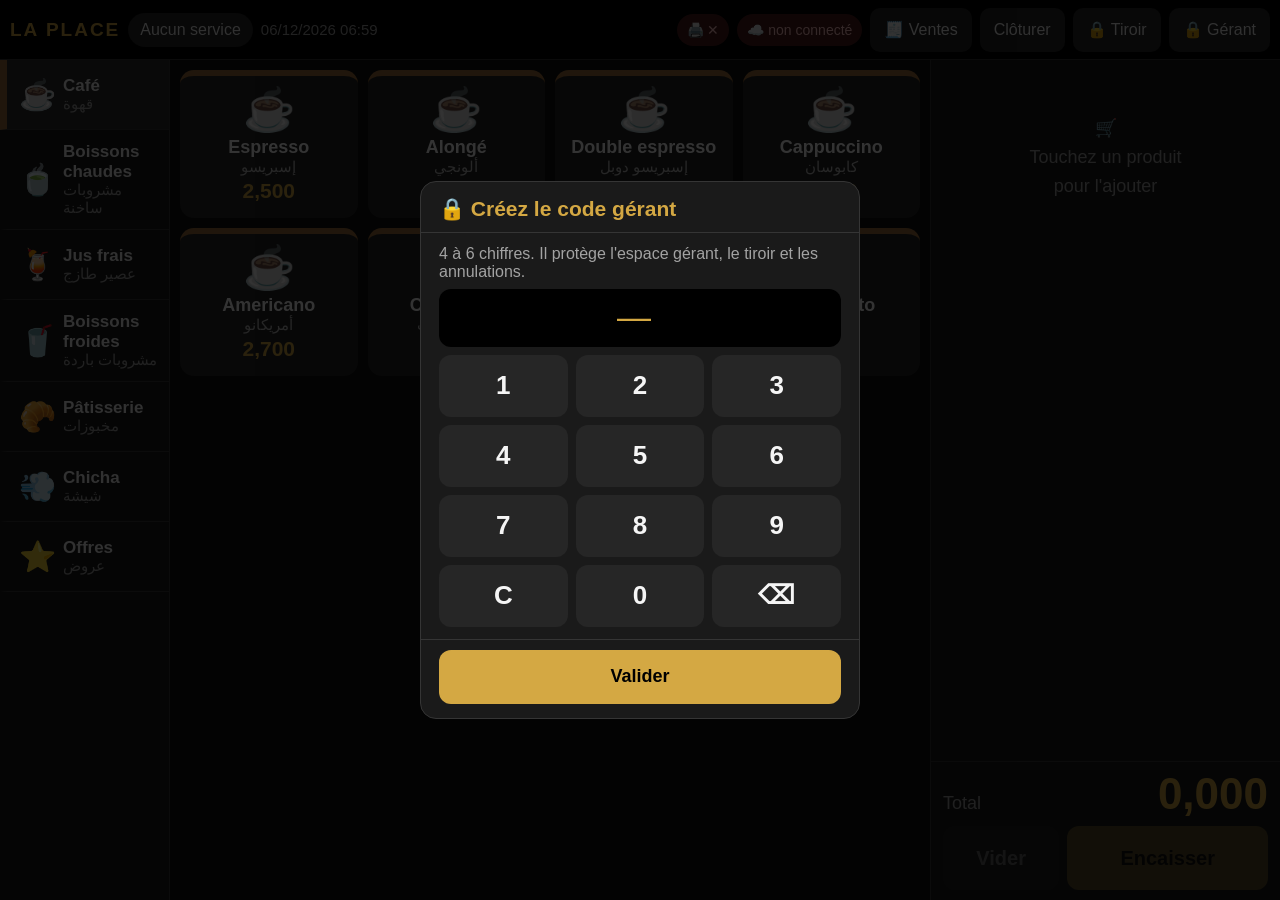
==== commit a4d309ca: "Jumelage automatique de la tablette + mise à jour automatique au repos (v3.1) Co-Authored-By: Claude" ====
--- a/index.html
+++ b/index.html
@@ -98,7 +98,7 @@
 <script src="common.js"></script>
 <script>
 'use strict';
-var VERSION='3.0';
+var VERSION='3.1';
 var DEFAULT_SETTINGS={h1:'LA PLACE CAFE',h2:'Votre moment, notre place',h3:'El Baten, Kairouan',footer:'Merci et a bientot !',drawerPin:2,printMode:'webusb',adminPin:'',kickOnSale:true};
 var ADMIN_TTL=120000;
 var S={menu:null,menuTs:0,settings:null,cart:[],cat:null,service:null,adminUntil:0,auth:null};
@@ -354,7 +354,10 @@
   schedule:function(ms){var self=this;clearTimeout(this.t);this.t=setTimeout(function(){self.run()},ms||1500)},
   count:function(){return Promise.all([DB.all('services'),DB.all('sales')]).then(function(r){
     return {svcs:r[0].filter(function(x){return !x.synced}),sales:r[1].filter(function(x){return !x.synced})}})},
-  run:function(){var self=this;if(!Cloud.configured()||!S.auth||this.busy)return this.refreshCount();
+  /* jumelage automatique : si la config contient un compte caisse, la tablette s'y connecte seule une fois */
+  pair:function(){var self=this,pc=window.LP_CONFIG&&LP_CONFIG.pair;if(!pc||S.auth||this.pairing||!Cloud.configured())return false;
+    this.pairing=true;Cloud.login(pc.email,pc.password).then(function(a){self.setAuth(a);self.pairing=false;toast('Caisse connectée au serveur en ligne',3000);self.run()},function(){self.pairing=false});return true},
+  run:function(){var self=this;if(!S.auth&&this.pair())return;if(!Cloud.configured()||!S.auth||this.busy)return this.refreshCount();
     this.busy=true;this.ui();var tok;
     return Cloud.token(S.auth,function(a){self.setAuth(a)}).then(function(t){tok=t;return self.count()}).then(function(p){
       var svcs=p.svcs,sales=p.sales,chain=Promise.resolve();
@@ -404,6 +407,9 @@
 $('pchip').onclick=function(){if(!Printer.ready())requireAdmin(settings)};$('cchip').onclick=function(){requireAdmin(syncAdmin)};
 setInterval(function(){renderTop();renderProds()},30000);
 setInterval(function(){Sync.run()},60000);
+/* mise à jour automatique : nouvelle version publiée + caisse au repos -> rechargement */
+setInterval(function(){if(!navigator.onLine)return;fetch('index.html?v='+Date.now(),{cache:'no-store'}).then(function(r){return r.ok?r.text():''}).then(function(t){
+  var m=t.match(/var VERSION='([^']+)'/);if(m&&m[1]!==VERSION&&!S.cart.length&&!document.querySelector('.ov'))location.reload()}).catch(function(){})},600000);
 window.addEventListener('online',function(){Sync.schedule(500)});
 document.addEventListener('contextmenu',function(e){e.preventDefault()});
 
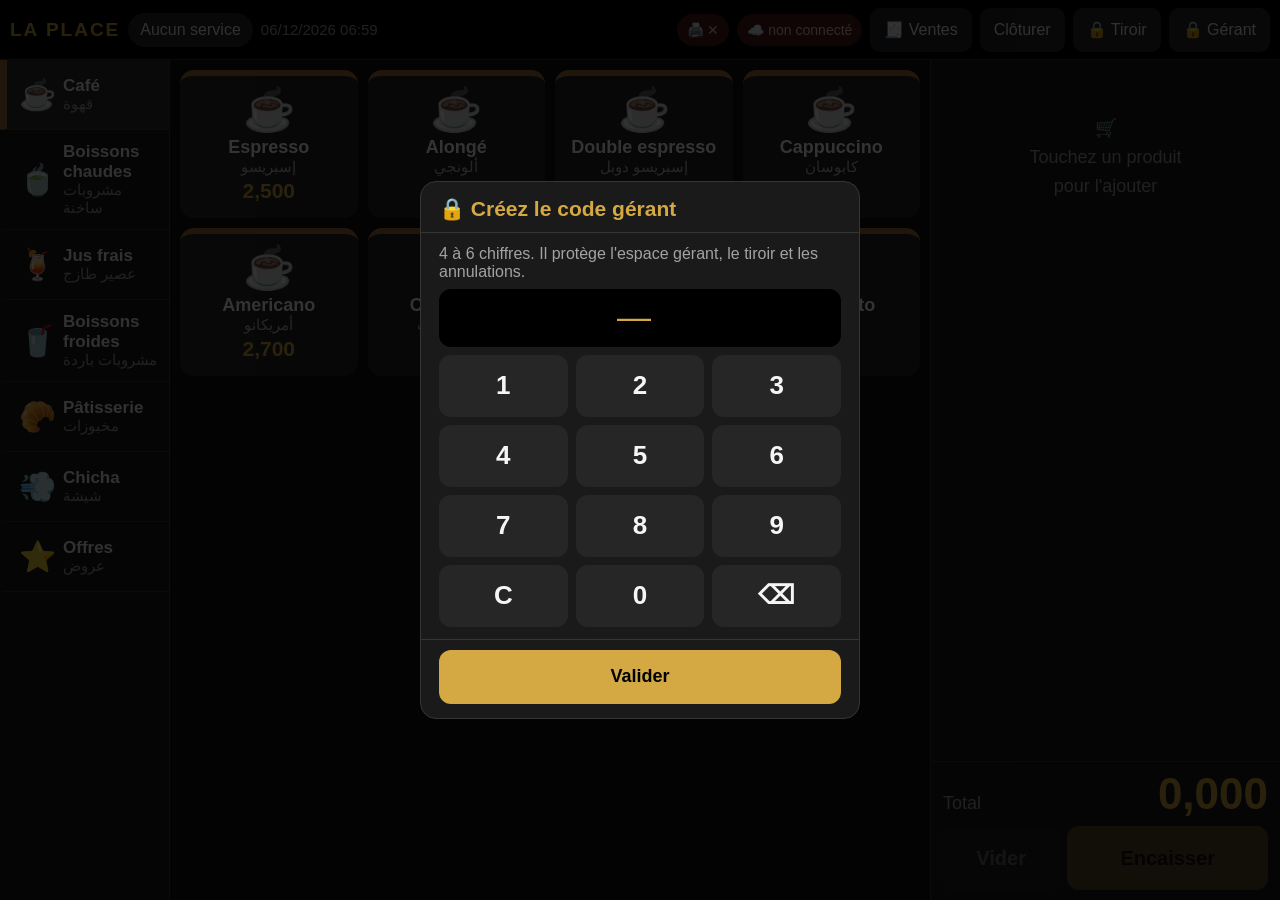
==== commit 48d2585c: "Caisse utilisable sur téléphone (portrait et paysage), v3.2 Co-Authored-By: Claude Opus 5.5 <noreply" ====
--- a/index.html
+++ b/index.html
@@ -2,7 +2,7 @@
 <html lang="fr">
 <head>
 <meta charset="utf-8">
-<meta name="viewport" content="width=device-width, initial-scale=1, maximum-scale=1, user-scalable=no">
+<meta name="viewport" content="width=device-width, initial-scale=1, maximum-scale=1, user-scalable=no, viewport-fit=cover">
 <meta name="theme-color" content="#000000">
 <meta name="mobile-web-app-capable" content="yes">
 <link rel="manifest" href="manifest.webmanifest">
@@ -62,6 +62,40 @@
 @media (max-width:1100px){#cats{width:140px}.cat .ar{display:none}#cart{width:310px}.clock{display:none}#prods{grid-template-columns:repeat(auto-fill,minmax(132px,1fr))}}
 @media (max-width:900px){.brand{display:none}header .hbtn{padding:10px 9px;font-size:15px}}
 @media (max-height:600px){#prods{grid-auto-rows:128px}.prod .ic{font-size:34px}.totrow .v{font-size:36px}.acts .btn{min-height:54px}.cat{min-height:56px;padding:8px}}
+/* ---- téléphone (portrait) ---- */
+@media (max-width:700px){
+  header{height:auto;flex-wrap:wrap;padding:6px 4px 4px;padding-top:calc(6px + env(safe-area-inset-top))}
+  header>*{margin:2px 3px}
+  .brand,.clock{display:none}
+  .svc{font-size:15px;padding:7px 10px}
+  .pchip{font-size:13px;padding:6px 8px}
+  header .hbtn{-webkit-box-flex:1;flex:1 1 20%;min-width:0;padding:9px 2px;font-size:14px;min-height:42px;white-space:nowrap;overflow:hidden;text-overflow:ellipsis}
+  main{flex-direction:column}
+  #cats{width:auto;display:flex;overflow-x:auto;overflow-y:hidden;border-right:0;border-bottom:1px solid var(--line);flex-shrink:0;-webkit-overflow-scrolling:touch}
+  .cat{width:auto;flex-shrink:0;min-height:0;padding:8px 12px;border-left:0;border-bottom:5px solid transparent;border-right:1px solid var(--line)}
+  .cat .ic{font-size:24px;width:auto}
+  .cat .fr{font-size:15px;white-space:nowrap}
+  .cat .ar{display:none}
+  #prods{grid-template-columns:repeat(auto-fill,minmax(104px,1fr));grid-auto-rows:122px;grid-gap:8px;padding:8px}
+  .prod{border-radius:12px;padding:4px}
+  .prod .ic{font-size:32px}
+  .prod .nm{font-size:15px;margin-top:4px}
+  .prod .ar{font-size:13px}
+  .prod .pr{font-size:17px}
+  .prod .cnt{font-size:15px;min-width:26px;height:26px;line-height:26px;top:4px;right:4px;padding:0 5px}
+  #cart{width:auto;border-left:0;border-top:2px solid var(--gold);flex-shrink:0;padding-bottom:env(safe-area-inset-bottom)}
+  #lines{flex:none;max-height:24vh;padding:0 8px}
+  #lines .empty{margin:8px 0;font-size:15px}
+  .ln{padding:5px 0}
+  .ln .n{font-size:15px}
+  .q button{width:38px;height:38px;font-size:20px}
+  .ln .t{width:58px;font-size:15px}
+  #tot{padding:6px 10px 8px}
+  .totrow .v{font-size:32px}
+  .acts{margin-top:6px}
+  .acts .btn{min-height:52px;font-size:18px}
+  #toast{bottom:auto;top:40%;font-size:15px}
+}
 </style>
 </head>
 <body>
@@ -98,7 +132,7 @@
 <script src="common.js"></script>
 <script>
 'use strict';
-var VERSION='3.1';
+var VERSION='3.2';
 var DEFAULT_SETTINGS={h1:'LA PLACE CAFE',h2:'Votre moment, notre place',h3:'El Baten, Kairouan',footer:'Merci et a bientot !',drawerPin:2,printMode:'webusb',adminPin:'',kickOnSale:true};
 var ADMIN_TTL=120000;
 var S={menu:null,menuTs:0,settings:null,cart:[],cat:null,service:null,adminUntil:0,auth:null};
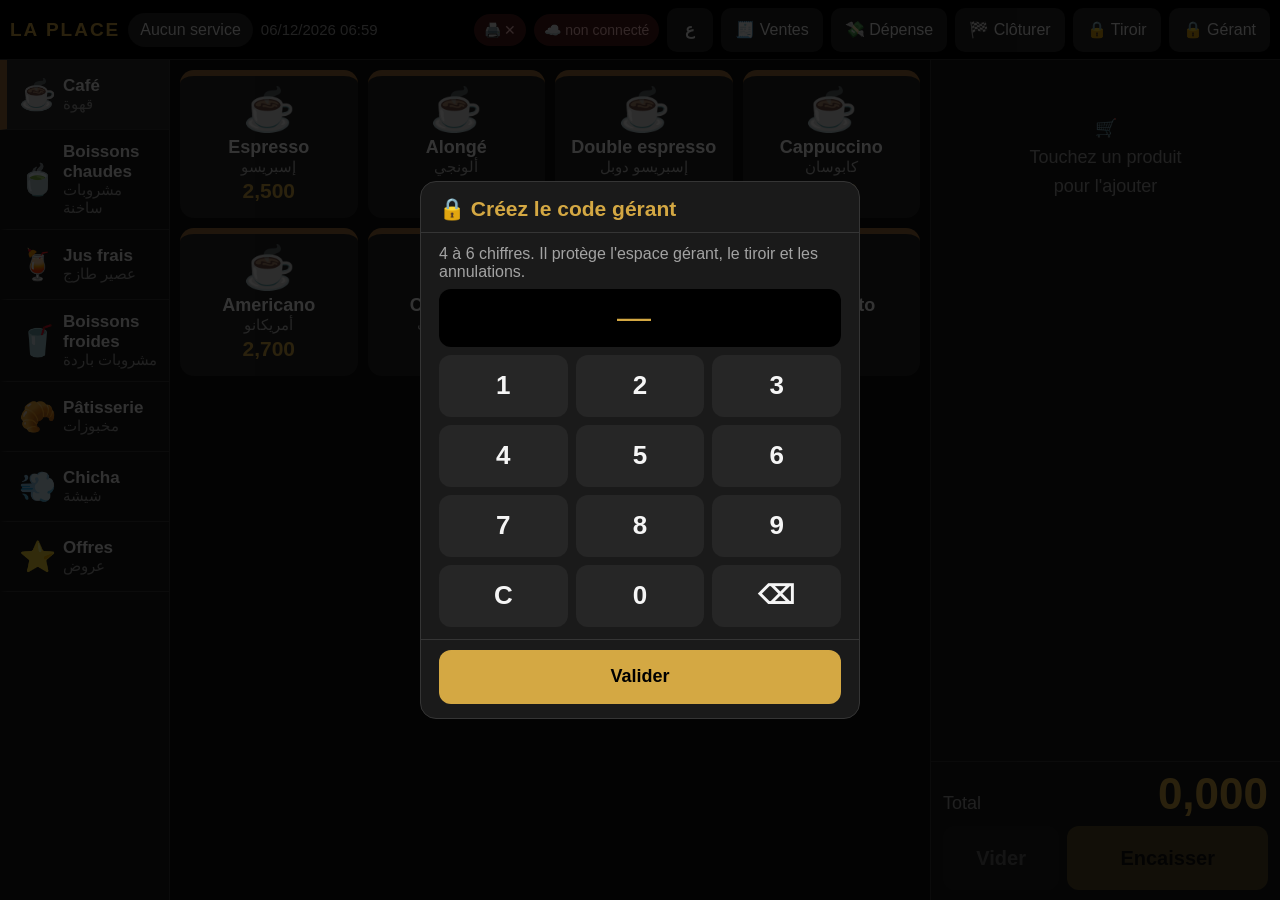
==== commit feab4a96: "V4 : arabe complet (FR/ع), dépenses (achats du jour, avances, charges), stock simple, bénéfice estim" ====
--- a/index.html
+++ b/index.html
@@ -24,7 +24,11 @@
 header .hbtn{font-size:16px}
 main{flex:1;display:flex;min-height:0}
 #cats{width:170px;flex-shrink:0;overflow-y:auto;background:var(--panel);border-right:1px solid var(--line)}
-.cat{display:flex;align-items:center;width:100%;text-align:left;padding:12px 10px;border-left:7px solid transparent;border-bottom:1px solid var(--line);min-height:70px}
+.cat{display:flex;align-items:center;width:100%;text-align:left;text-align:start;padding:12px 10px;border-left:7px solid transparent;border-bottom:1px solid var(--line);min-height:70px}
+.cat.sel{border-left-color:var(--c)}
+[dir=rtl] .cat{border-left:0;border-right:7px solid transparent}[dir=rtl] .cat.sel{border-right-color:var(--c)}
+[dir=rtl] #cats{border-right:0;border-left:1px solid var(--line)}[dir=rtl] #cart{border-left:0;border-right:1px solid var(--line)}
+[dir=rtl] .cat .tx{margin-left:0;margin-right:6px}[dir=rtl] .ln .t{text-align:left}
 .cat .ic{font-size:30px;width:40px;flex-shrink:0;text-align:center}
 .cat .tx{margin-left:6px;min-width:0}
 .cat .fr{font-size:17px;font-weight:bold;display:block;line-height:1.15}
@@ -50,7 +54,7 @@
 .q{display:flex;align-items:center;margin:0 6px}
 .q button{width:44px;height:44px;border-radius:10px;background:var(--panel3);font-size:24px;font-weight:bold}
 .q span{min-width:30px;text-align:center;font-weight:bold;font-size:20px}
-.ln .t{width:64px;text-align:right;font-weight:bold;font-size:17px}
+.ln .t{width:64px;text-align:right;font-weight:bold;font-size:17px;direction:ltr}
 #tot{padding:10px 12px;border-top:1px solid var(--line)}
 .totrow{display:flex;justify-content:space-between;align-items:baseline}
 .totrow .l{color:var(--muted);font-size:18px}
@@ -69,10 +73,14 @@
   .brand,.clock{display:none}
   .svc{font-size:15px;padding:7px 10px}
   .pchip{font-size:13px;padding:6px 8px}
-  header .hbtn{-webkit-box-flex:1;flex:1 1 20%;min-width:0;padding:9px 2px;font-size:14px;min-height:42px;white-space:nowrap;overflow:hidden;text-overflow:ellipsis}
+  header .hbtn{flex:1 1 17%;min-width:0;padding:4px 1px;font-size:12px;min-height:46px;white-space:nowrap;overflow:hidden;text-overflow:ellipsis;display:flex;flex-direction:column;align-items:center;justify-content:center;line-height:1.1}
+  header .hbtn .hi{font-size:18px}
+  header .hbtn.lang{flex:0 0 auto;min-height:36px;font-size:15px;padding:4px 10px}
   main{flex-direction:column}
   #cats{width:auto;display:flex;overflow-x:auto;overflow-y:hidden;border-right:0;border-bottom:1px solid var(--line);flex-shrink:0;-webkit-overflow-scrolling:touch}
-  .cat{width:auto;flex-shrink:0;min-height:0;padding:8px 12px;border-left:0;border-bottom:5px solid transparent;border-right:1px solid var(--line)}
+  .cat,[dir=rtl] .cat{width:auto;flex-shrink:0;min-height:0;padding:8px 12px;border-left:0;border-right:0;border-bottom:5px solid transparent;border-inline-end:1px solid var(--line)}
+  .cat.sel,[dir=rtl] .cat.sel{border-bottom-color:var(--c)}
+  [dir=rtl] #cats{border-left:0}[dir=rtl] #cart{border-right:0}
   .cat .ic{font-size:24px;width:auto}
   .cat .fr{font-size:15px;white-space:nowrap}
   .cat .ar{display:none}
@@ -107,10 +115,12 @@
     <div class="spacer"></div>
     <div class="pchip off" id="pchip">🖨️ ✕</div>
     <div class="pchip off" id="cchip" style="display:none">☁️</div>
-    <button class="hbtn" id="bHist">🧾 Ventes</button>
-    <button class="hbtn" id="bClose">Clôturer</button>
-    <button class="hbtn" id="bDrawer">🔒 Tiroir</button>
-    <button class="hbtn" id="bAdmin">🔒 Gérant</button>
+    <button class="hbtn lang" id="bLang" data-lang></button>
+    <button class="hbtn" id="bHist"></button>
+    <button class="hbtn" id="bExp"></button>
+    <button class="hbtn" id="bClose"></button>
+    <button class="hbtn" id="bDrawer"></button>
+    <button class="hbtn" id="bAdmin"></button>
   </header>
   <main>
     <nav id="cats"></nav>
@@ -118,7 +128,7 @@
     <aside id="cart">
       <div id="lines"></div>
       <div id="tot">
-        <div class="totrow"><span class="l">Total</span><span class="v" id="total">0,000</span></div>
+        <div class="totrow"><span class="l" id="lTotal">Total</span><span class="v" id="total">0,000</span></div>
         <div class="acts">
           <button class="btn" id="bClear">Vider</button>
           <button class="btn gold" id="bPay">Encaisser</button>
@@ -128,30 +138,35 @@
   </main>
 </div>
 <div id="toast"></div>
+<script src="i18n.js"></script>
 <script src="config.js"></script>
 <script src="common.js"></script>
 <script>
 'use strict';
-var VERSION='3.2';
+var VERSION='4.0';
 var DEFAULT_SETTINGS={h1:'LA PLACE CAFE',h2:'Votre moment, notre place',h3:'El Baten, Kairouan',footer:'Merci et a bientot !',drawerPin:2,printMode:'webusb',adminPin:'',kickOnSale:true};
 var ADMIN_TTL=120000;
-var S={menu:null,menuTs:0,settings:null,cart:[],cat:null,service:null,adminUntil:0,auth:null};
+var S={menu:null,menuTs:0,settings:null,cart:[],cat:null,service:null,adminUntil:0,auth:null,stock:[],stockTs:0,wipeSeen:0,movesPulled:0};
 
 /* ---------- IndexedDB ---------- */
 var DB={db:null,
-  open:function(){var self=this;return new Promise(function(res,rej){var r=indexedDB.open('laplace-pos',1);
-    r.onupgradeneeded=function(){var d=r.result;var s=d.createObjectStore('sales',{keyPath:'id'});s.createIndex('serviceId','serviceId');d.createObjectStore('services',{keyPath:'id'});d.createObjectStore('kv')};
+  open:function(){var self=this;return new Promise(function(res,rej){var r=indexedDB.open('laplace-pos',2);
+    r.onupgradeneeded=function(ev){var d=r.result,tx=r.transaction;
+      if(ev.oldVersion<1){var s=d.createObjectStore('sales',{keyPath:'id'});s.createIndex('serviceId','serviceId');d.createObjectStore('services',{keyPath:'id'});d.createObjectStore('kv')}
+      if(ev.oldVersion<2){var e=d.createObjectStore('expenses',{keyPath:'id'});e.createIndex('serviceId','serviceId');d.createObjectStore('moves',{keyPath:'id'})}};
     r.onsuccess=function(){self.db=r.result;res()};r.onerror=function(){rej(r.error)}})},
-  run:function(store,mode,fn){var self=this;return new Promise(function(res,rej){var t=self.db.transaction(store,mode),s=t.objectStore(store),out,r=fn(s);
-    if(r)r.onsuccess=function(){out=r.result};t.oncomplete=function(){res(out)};t.onerror=function(){rej(t.error)};t.onabort=function(){rej(t.error||new Error('Transaction annulée'))}})},
+  run:function(store,mode,fn){var self=this;return new Promise(function(res,rej){var tx=self.db.transaction(store,mode),s=tx.objectStore(store),out,r=fn(s);
+    if(r)r.onsuccess=function(){out=r.result};tx.oncomplete=function(){res(out)};tx.onerror=function(){rej(tx.error)};tx.onabort=function(){rej(tx.error||new Error('Transaction'))}})},
   put:function(st,v,k){return this.run(st,'readwrite',function(s){return k===undefined?s.put(v):s.put(v,k)})},
+  del:function(st,k){return this.run(st,'readwrite',function(s){return s['delete'](k)})},
   get:function(st,k){return this.run(st,'readonly',function(s){return s.get(k)})},
   all:function(st){return this.run(st,'readonly',function(s){return s.getAll()})},
-  byService:function(id){return this.run('sales','readonly',function(s){return s.index('serviceId').getAll(id)})}};
-
-/* ---------- ESC/POS ---------- */
+  byService:function(id,st){return this.run(st||'sales','readonly',function(s){return s.index('serviceId').getAll(id)})}};
+
+/* ---------- ESC/POS (ticket imprimé en français, sans accents : l'imprimante ne gère pas l'arabe) ---------- */
 var W=48;
 function ascii(s){return String(s).normalize('NFD').replace(/[̀-ͯ]/g,'').replace(/[œ]/g,'oe').replace(/[^\x20-\x7e]/g,'?')}
+function asciiOr(s,fb){return /[^\x00-\x7fÀ-ſ]/.test(String(s||''))||!s?fb:s}
 function Esc(){this.b=[27,64,27,116,0]}
 Esc.prototype.raw=function(){for(var i=0;i<arguments.length;i++)this.b.push(arguments[i]);return this};
 Esc.prototype.text=function(s){s=ascii(s);for(var i=0;i<s.length;i++)this.b.push(s.charCodeAt(i));return this};
@@ -168,8 +183,8 @@
 var Printer={dev:null,ep:null,busy:Promise.resolve(),
   supported:function(){return !!navigator.usb},
   init:function(){var self=this;if(!this.supported())return Promise.resolve();
-    navigator.usb.addEventListener('disconnect',function(e){if(e.device===self.dev){self.dev=null;printerStatus();toast('Imprimante débranchée',3500)}});
-    navigator.usb.addEventListener('connect',function(e){self.open(e.device).then(function(){toast('Imprimante reconnectée')}).catch(function(){})});
+    navigator.usb.addEventListener('disconnect',function(e){if(e.device===self.dev){self.dev=null;printerStatus();toast(t('Imprimante débranchée'),3500)}});
+    navigator.usb.addEventListener('connect',function(e){self.open(e.device).then(function(){toast(t('Imprimante reconnectée'))}).catch(function(){})});
     return navigator.usb.getDevices().then(function(ds){if(ds.length)return self.open(ds[0])}).catch(function(){})},
   request:function(){var self=this;return navigator.usb.requestDevice({filters:[]}).then(function(d){return self.open(d)})},
   open:function(d){var self=this;
@@ -178,15 +193,16 @@
       for(var i=0;i<itfs.length;i++){var alts=itfs[i].alternates;for(var a=0;a<alts.length;a++){var eps=alts[a].endpoints;
         for(var e=0;e<eps.length;e++){if(eps[e].direction==='out'&&eps[e].type==='bulk'){var itf=itfs[i],num=itf.interfaceNumber,ep=eps[e].endpointNumber,alt=alts[a].alternateSetting;
           return (itf.claimed?Promise.resolve():d.claimInterface(num)).then(function(){if(alt)return d.selectAlternateInterface(num,alt)}).then(function(){self.dev=d;self.ep=ep;printerStatus()})}}}}
-      throw new Error('Aucune sortie USB trouvée sur cet appareil')})},
+      throw new Error(t('Aucune sortie USB trouvée sur cet appareil'))})},
   send:function(bytes){var self=this;if(S.settings.printMode==='rawbt'){rawbt(bytes);return Promise.resolve()}
-    if(!this.dev)return Promise.reject(new Error('Imprimante non connectée'));
+    if(!this.dev)return Promise.reject(new Error(t('Imprimante non connectée')));
     var job=this.busy.then(function(){var p=Promise.resolve();for(var i=0;i<bytes.length;i+=4096){(function(c){p=p.then(function(){return self.dev.transferOut(self.ep,c)})})(bytes.slice(i,i+4096))}return p});
     this.busy=job.catch(function(){});return job},
   ready:function(){return S.settings.printMode==='rawbt'||!!this.dev}};
 function rawbt(bytes){var bin='';for(var i=0;i<bytes.length;i++)bin+=String.fromCharCode(bytes[i]);location.href='intent:base64,'+btoa(bin)+'#Intent;scheme=rawbt;package=ru.a402d.rawbtprinter;end;'}
 function printerStatus(){var c=$('pchip'),ok=Printer.ready();c.className='pchip '+(ok?'on':'off');c.textContent=S.settings.printMode==='rawbt'?'🖨️ RawBT':(ok?'🖨️ ✓':'🖨️ ✕')}
 function kick(){return Printer.send(new Esc().drawer(S.settings.drawerPin).bytes())}
+function kickSoft(){if(S.settings.printMode==='rawbt')return kick();if(Printer.dev)return kick().catch(function(e){toast(t('Tiroir')+' : '+e.message,4000)});toast(t('Imprimante non connectée : ouvrez le tiroir à la clé'),4000)}
 function ticketBytes(sale,withKick){var st=S.settings,e=new Esc();
   e.align(1).bold(1).size(17).line(st.h1).size(0).bold(0);if(st.h2)e.line(st.h2);if(st.h3)e.line(st.h3);
   e.line().align(0).lr('Ticket #'+sale.no,dstr(sale.ts)+' '+hm(sale.ts)).sep();
@@ -199,237 +215,292 @@
 /* ---------- gérant / PIN ---------- */
 function pinModal(title,sub,locked,onDone){
   var m=modal({title:'🔒 '+title,cls:'sm',locked:locked,body:(sub?'<div class="muted" style="margin-bottom:8px">'+sub+'</div>':'')+'<div class="pinbox" data-pd>—</div><div data-kp></div>',
-    foot:(locked?'':'<button class="btn" data-pc>Annuler</button>')+'<button class="btn gold main" data-po>Valider</button>'});
+    foot:(locked?'':'<button class="btn" data-pc>'+t('Annuler')+'</button>')+'<button class="btn gold main" data-po>'+t('Valider')+'</button>'});
   var kp=keypad(m.q('[data-kp]'),{max:6,onChange:function(v){m.q('[data-pd]').textContent=v?v.replace(/./g,'●'):'—'}});
   if(!locked)m.q('[data-pc]').onclick=m.close;m.q('[data-po]').onclick=function(){onDone(kp.get(),m,kp)};return m}
 function requireAdmin(cb){if(Date.now()<S.adminUntil){S.adminUntil=Date.now()+ADMIN_TTL;return cb()}
-  pinModal('Code gérant','Réservé au gérant',false,function(v,m,kp){if(v===S.settings.adminPin){S.adminUntil=Date.now()+ADMIN_TTL;m.close();cb()}else{kp.set('');toast('Code incorrect')}})}
+  pinModal(t('Code gérant'),t('Réservé au gérant'),false,function(v,m,kp){if(v===S.settings.adminPin){S.adminUntil=Date.now()+ADMIN_TTL;m.close();cb()}else{kp.set('');toast(t('Code incorrect'))}})}
 function setupPin(first,done){
-  pinModal(first?'Créez le code gérant':'Nouveau code gérant','4 à 6 chiffres. Il protège l\'espace gérant, le tiroir et les annulations.',first,function(v,m){
-    if(!/^\d{4,6}$/.test(v)){toast('4 à 6 chiffres');return}m.close();
-    pinModal('Confirmez le code','Tapez le même code une deuxième fois',first,function(v2,m2){
-      if(v2!==v){toast('Les codes ne correspondent pas');m2.close();setupPin(first,done);return}
-      S.settings.adminPin=v;DB.put('kv',S.settings,'settings').then(function(){m2.close();S.adminUntil=Date.now()+ADMIN_TTL;toast('Code gérant enregistré');if(done)done()})})})}
+  pinModal(first?t('Créez le code gérant'):t('Nouveau code gérant'),t('4 à 6 chiffres. Il protège l\'espace gérant, le tiroir et les annulations.'),first,function(v,m){
+    if(!/^\d{4,6}$/.test(v)){toast(t('4 à 6 chiffres'));return}m.close();
+    pinModal(t('Confirmez le code'),t('Tapez le même code une deuxième fois'),first,function(v2,m2){
+      if(v2!==v){toast(t('Les codes ne correspondent pas'));m2.close();setupPin(first,done);return}
+      S.settings.adminPin=v;DB.put('kv',S.settings,'settings').then(function(){m2.close();S.adminUntil=Date.now()+ADMIN_TTL;toast(t('Code gérant enregistré'));if(done)done()})})})}
 function lockAdmin(){S.adminUntil=0}
 
 /* ---------- affichage ---------- */
+function renderLabels(){
+  $('bLang').textContent=LANG==='ar'?'FR':'ع';
+  $('bHist').innerHTML='<span class="hi">🧾</span> <span class="ht">'+t('Ventes')+'</span>';
+  $('bExp').innerHTML='<span class="hi">💸</span> <span class="ht">'+t('Dépense')+'</span>';
+  $('bClose').innerHTML='<span class="hi">🏁</span> <span class="ht">'+t('Clôturer')+'</span>';
+  $('bDrawer').innerHTML='<span class="hi">🔒</span> <span class="ht">'+t('Tiroir')+'</span>';
+  $('bAdmin').innerHTML='<span class="hi">🔒</span> <span class="ht">'+t('Gérant')+'</span>';
+  $('lTotal').textContent=t('Total');$('bClear').textContent=t('Vider');$('bPay').textContent=t('Encaisser');document.title=t('La Place Caisse')}
 function visibleCats(){return S.menu.filter(function(c){return c.items.some(function(i){return !i.off})})}
-function catColor(id){var c=S.menu.filter(function(x){return x.id===id})[0];return c?c.col:'#555'}
 function renderCats(){var cats=visibleCats();if(!cats.some(function(c){return c.id===S.cat}))S.cat=cats[0]?cats[0].id:null;
   $('cats').innerHTML=cats.map(function(c){var s=c.id===S.cat;
-    return '<button class="cat'+(s?' sel':'')+'" data-c="'+c.id+'" style="border-left-color:'+(s?c.col:'transparent')+'"><span class="ic">'+c.ic+'</span><span class="tx"><span class="fr">'+esc(c.fr)+'</span><span class="ar">'+esc(c.ar)+'</span></span></button>'}).join('')}
+    return '<button class="cat'+(s?' sel':'')+'" data-c="'+c.id+'" style="--c:'+c.col+'"><span class="ic">'+c.ic+'</span><span class="tx"><span class="fr">'+esc(cnm(c))+'</span><span class="ar">'+esc(cnm2(c))+'</span></span></button>'}).join('')}
 function qtyInCart(id){for(var i=0;i<S.cart.length;i++)if(S.cart[i].id===id)return S.cart[i].qty;return 0}
 function renderProds(){var c=S.menu.filter(function(x){return x.id===S.cat})[0];
-  if(!c){$('prods').innerHTML='<div class="empty">Aucun article. Ajoutez-en dans 🔒 Gérant → Menu.</div>';return}
+  if(!c){$('prods').innerHTML='<div class="empty">'+t('Aucun article. Ajoutez-en dans 🔒 Gérant → Menu.')+'</div>';return}
   $('prods').innerHTML=c.items.filter(function(it){return !it.off}).map(function(it){var act=itemActiveNow(it),q=qtyInCart(it.id);
-    return '<button class="prod'+(act===false?' dim':'')+'" data-p="'+it.id+'" style="border-top-color:'+c.col+'">'+(act?'<span class="badge">Maintenant</span>':'')+(q?'<span class="cnt">'+q+'</span>':'')+
-      '<span class="ic">'+(it.ic||c.ic)+'</span><span class="nm">'+esc(it.name)+'</span><span class="ar">'+esc(it.ar||'')+'</span><span class="pr">'+fmt(it.price)+'</span></button>'}).join('')}
+    return '<button class="prod'+(act===false?' dim':'')+'" data-p="'+it.id+'" style="border-top-color:'+c.col+'">'+(act?'<span class="badge">'+t('Maintenant')+'</span>':'')+(q?'<span class="cnt">'+q+'</span>':'')+
+      '<span class="ic">'+(it.ic||c.ic)+'</span><span class="nm">'+esc(nm(it))+'</span><span class="ar">'+esc(nm2(it))+'</span><span class="pr">'+fmt(it.price)+'</span></button>'}).join('')}
 function cartTotal(){return S.cart.reduce(function(s,l){return s+l.price*l.qty},0)}
 function renderCart(){
   $('lines').innerHTML=S.cart.length?S.cart.map(function(l,i){
-    return '<div class="ln"><span class="ic">'+(l.ic||'•')+'</span><div class="n">'+esc(l.name)+'<small>'+fmt(l.price)+'</small></div><div class="q"><button data-m="'+i+'" aria-label="Moins">−</button><span>'+l.qty+
-      '</span><button data-a="'+i+'" aria-label="Plus">+</button></div><div class="t">'+fmt(l.price*l.qty)+'</div></div>'}).join(''):'<div class="empty">🛒<br>Touchez un produit<br>pour l\'ajouter</div>';
+    return '<div class="ln"><span class="ic">'+(l.ic||'•')+'</span><div class="n">'+esc(nm(l))+'<small>'+fmt(l.price)+'</small></div><div class="q"><button data-m="'+i+'" aria-label="'+t('Moins')+'">−</button><span>'+l.qty+
+      '</span><button data-a="'+i+'" aria-label="'+t('Plus')+'">+</button></div><div class="t">'+fmt(l.price*l.qty)+'</div></div>'}).join(''):'<div class="empty">🛒<br>'+t('Touchez un produit<br>pour l\'ajouter')+'</div>';
   $('total').textContent=fmt(cartTotal());$('bPay').disabled=!S.cart.length;$('bClear').disabled=!S.cart.length;renderProds()}
-function renderTop(){var s=S.service;$('svc').innerHTML=s?'<b>'+svcLabel(s.type)+'</b> · '+hm(s.openedAt):'Aucun service';$('clock').textContent=dstr(Date.now())+' '+hm(Date.now())}
-function renderAll(){renderCats();renderCart();renderTop();printerStatus();Sync.ui()}
+function renderTop(){var s=S.service;$('svc').innerHTML=s?'<b>'+svcLabel(s.type)+'</b> · '+hm(s.openedAt):t('Aucun service');$('clock').textContent=dstr(Date.now())+' '+hm(Date.now())}
+function renderAll(){renderLabels();renderCats();renderCart();renderTop();printerStatus();Sync.ui()}
 
 /* ---------- caisse ---------- */
 function addItem(id){var f=findIn(S.menu,id);if(!f)return;if(!S.service){openService();return}
   for(var i=0;i<S.cart.length;i++){if(S.cart[i].id===id){S.cart[i].qty++;renderCart();return}}
-  S.cart.push({id:id,name:f.it.name,cat:f.cat.id,price:f.it.price,qty:1,ic:f.it.ic||f.cat.ic,detail:f.it.detail||''});renderCart()}
+  S.cart.push({id:id,name:f.it.name,ar:f.it.ar||'',cat:f.cat.id,price:f.it.price,qty:1,ic:f.it.ic||f.cat.ic,detail:f.it.detail||''});renderCart()}
 
 function openService(){if(S.service||document.querySelector('[data-open-svc]'))return;
   var h=new Date().getHours(),type=(h>=5&&h<15)?'matin':'soir',fl='';
-  var m=modal({title:'Ouvrir un service',cls:'sm',locked:true,body:'<div data-open-svc></div><div class="row"><button class="chip grow" data-t="matin">☀️ Matin</button><button class="chip grow" data-t="soir">🌙 Soir</button></div>'+
-    '<h3>Fond de caisse (argent déjà dans le tiroir)</h3><div class="disp" data-fd>0 DT</div><div data-kp></div>',foot:'<button class="btn gold main" data-go>Ouvrir le service</button>'});
+  var m=modal({title:t('Ouvrir un service'),cls:'sm',locked:true,body:'<div data-open-svc></div><div class="row"><button class="chip grow" data-t="matin">'+t('☀️ Matin')+'</button><button class="chip grow" data-t="soir">'+t('🌙 Soir')+'</button></div>'+
+    '<h3>'+t('Fond de caisse (argent déjà dans le tiroir)')+'</h3><div class="disp" data-fd>0 '+t('DT')+'</div><div data-kp></div>',foot:langButton()+'<button class="btn gold main" data-go>'+t('Ouvrir le service')+'</button>'});
   function sel(){each(m.qa('[data-t]'),function(b){b.className='chip grow'+(b.dataset.t===type?' sel':'')})}
   sel();each(m.qa('[data-t]'),function(b){b.onclick=function(){type=b.dataset.t;sel()}});
-  keypad(m.q('[data-kp]'),{decimal:true,onChange:function(v){fl=v;m.q('[data-fd]').textContent=(v||'0')+' DT'}});
-  m.q('[data-go]').onclick=function(){var f=fl?parseDT(fl):0,btn=this;if(isNaN(f)||f<0)return toast('Montant invalide');btn.disabled=true;
+  keypad(m.q('[data-kp]'),{decimal:true,onChange:function(v){fl=v;m.q('[data-fd]').textContent=(v||'0')+' '+t('DT')}});
+  m.q('[data-go]').onclick=function(){var f=fl?parseDT(fl):0,btn=this;if(isNaN(f)||f<0)return toast(t('Montant invalide'));btn.disabled=true;
     var s={id:uid(),type:type,openedAt:Date.now(),closedAt:null,float:f,counted:null,expected:null,drawerOpens:0,synced:false};
-    DB.put('services',s).then(function(){return DB.put('kv',s.id,'current')}).then(function(){S.service=s;renderTop();m.close();toast('Service '+type+' ouvert');Sync.schedule()})
-      .catch(function(e){btn.disabled=false;toast('Erreur : '+e.message)})}}
+    DB.put('services',s).then(function(){return DB.put('kv',s.id,'current')}).then(function(){S.service=s;renderTop();m.close();toast(t('Service ouvert')+' : '+svcLabel(type));Sync.schedule()})
+      .catch(function(e){btn.disabled=false;toast(t('Erreur')+' : '+e.message)})}}
 
 function pay(){if(!S.cart.length)return;if(!S.service)return openService();
   var total=cartTotal(),received=total,notes=[5000,10000,20000,50000].filter(function(n){return n>total});
-  var m=modal({title:'Encaisser',cls:'wide',body:'<div class="cols"><div>'+
-    '<div class="muted">Total à payer</div><div class="big payamt">'+fmt(total)+'</div>'+
-    '<h3>Le client donne</h3><div class="row"><button class="chip sel" data-r="'+total+'">Exact</button>'+notes.map(function(n){return '<button class="chip" data-r="'+n+'">'+(n/1000)+' DT</button>'}).join('')+'</div>'+
-    '<h3>À rendre</h3><div class="big payamt" data-chg></div></div>'+
-    '<div><div class="muted">Autre montant reçu</div><div class="disp" data-rd>'+fmt(total)+'</div><div data-kp></div></div></div>',
-    foot:'<button class="btn" data-cc>Retour</button><button class="btn green main" data-ok>✓ Valider la vente</button>'});
-  function upd(){var c=received-total,el=m.q('[data-chg]');el.textContent=c>=0?fmt(c):'Manque '+fmt(-c);el.style.color=c>=0?'':'var(--danger)';m.q('[data-ok]').disabled=c<0}
+  var m=modal({title:t('Encaisser'),cls:'wide',body:'<div class="cols"><div>'+
+    '<div class="muted">'+t('Total à payer')+'</div><div class="big payamt">'+fmt(total)+'</div>'+
+    '<h3>'+t('Le client donne')+'</h3><div class="row"><button class="chip sel" data-r="'+total+'">'+t('Exact')+'</button>'+notes.map(function(n){return '<button class="chip" data-r="'+n+'">'+(n/1000)+' '+t('DT')+'</button>'}).join('')+'</div>'+
+    '<h3>'+t('À rendre')+'</h3><div class="big payamt" data-chg></div></div>'+
+    '<div><div class="muted">'+t('Autre montant reçu')+'</div><div class="disp" data-rd>'+fmt(total)+'</div><div data-kp></div></div></div>',
+    foot:'<button class="btn" data-cc>'+t('Retour')+'</button><button class="btn green main" data-ok>✓ '+t('Valider la vente')+'</button>'});
+  function upd(){var c=received-total,el=m.q('[data-chg]');el.textContent=c>=0?fmt(c):t('Manque')+' '+fmt(-c);el.style.color=c>=0?'':'var(--danger)';m.q('[data-ok]').disabled=c<0}
   keypad(m.q('[data-kp]'),{decimal:true,onChange:function(v){var n=parseDT(v);received=isNaN(n)?0:n;m.q('[data-rd]').textContent=v||'0';each(m.qa('[data-r]'),function(x){x.className='chip'});upd()}});
   each(m.qa('[data-r]'),function(b){b.onclick=function(){received=+b.dataset.r;m.q('[data-rd]').textContent=fmt(received);each(m.qa('[data-r]'),function(x){x.className='chip'+(x===b?' sel':'')});upd()}});
   m.q('[data-cc]').onclick=m.close;upd();
   m.q('[data-ok]').onclick=function(){var btn=this;btn.disabled=true;
     DB.get('kv','seq').then(function(seq){seq=(seq||0)+1;
       var sale={id:uid(),no:seq,ts:Date.now(),serviceId:S.service.id,serviceType:S.service.type,
-        items:S.cart.map(function(l){var o={id:l.id,name:l.name,cat:l.cat,price:l.price,qty:l.qty};if(l.detail)o.detail=l.detail;return o}),
+        items:S.cart.map(function(l){var o={id:l.id,name:l.name,cat:l.cat,price:l.price,qty:l.qty};if(l.ar)o.ar=l.ar;if(l.detail)o.detail=l.detail;return o}),
         total:total,received:received,change:received-total,cancelled:false,synced:false};
       return DB.put('kv',seq,'seq').then(function(){return DB.put('sales',sale)}).then(function(){return sale})})
-    .then(function(sale){m.close();S.cart=[];renderCart();afterSale(sale);Sync.schedule()}).catch(function(e){btn.disabled=false;toast('Erreur : '+e.message,4000)})}}
-
-function afterSale(sale){var st=S.settings;
-  if(st.kickOnSale){if(st.printMode==='rawbt')kick();else if(Printer.dev)kick().catch(function(e){toast('Tiroir : '+e.message,4000)});else toast('Imprimante non connectée : ouvrez le tiroir à la clé',4000)}
-  var m=modal({title:'✓ Vente enregistrée',cls:'sm',body:'<div class="muted">Ticket #'+sale.no+' · Rendre au client</div><div class="big" style="font-size:64px;margin:6px 0">'+fmt(sale.change)+' DT</div>',
-    foot:'<button class="btn" data-pt>🖨️ Ticket</button><button class="btn gold main" data-nv>Nouvelle vente</button>'});
+    .then(function(sale){m.close();S.cart=[];renderCart();afterSale(sale);Sync.schedule()}).catch(function(e){btn.disabled=false;toast(t('Erreur')+' : '+e.message,4000)})}}
+
+function afterSale(sale){if(S.settings.kickOnSale)kickSoft();
+  var m=modal({title:'✓ '+t('Vente enregistrée'),cls:'sm',body:'<div class="muted">'+t('Ticket')+' #'+sale.no+' · '+t('Rendre au client')+'</div><div class="big" style="font-size:64px;margin:6px 0;direction:ltr">'+fmt(sale.change)+' '+t('DT')+'</div>',
+    foot:'<button class="btn" data-pt>🖨️ '+t('Ticket')+'</button><button class="btn gold main" data-nv>'+t('Nouvelle vente')+'</button>'});
   m.q('[data-pt]').onclick=function(){printSale(sale,false)};m.q('[data-nv]').onclick=m.close}
-function printSale(sale,withKick){Printer.send(ticketBytes(sale,withKick)).then(function(){toast('Ticket envoyé')}).catch(function(e){toast('Impression : '+e.message,4000)})}
-function clearCart(){if(!S.cart.length)return;confirmBox('Vider le panier ('+fmt(cartTotal())+' DT) ?','Vider',function(){S.cart=[];renderCart()},true)}
+function printSale(sale,withKick){Printer.send(ticketBytes(sale,withKick)).then(function(){toast(t('Ticket envoyé'))}).catch(function(e){toast(t('Impression')+' : '+e.message,4000)})}
+function clearCart(){if(!S.cart.length)return;confirmBox(t('Vider le panier ({a}) ?',{a:fmtD(cartTotal())}),t('Vider'),function(){S.cart=[];renderCart()},true)}
+
+/* ---------- dépenses (achats du jour, avances) : payées avec l'argent du tiroir ---------- */
+function knownNames(){return DB.all('expenses').then(function(ex){var seen={},out=[];ex.sort(function(a,b){return b.ts-a.ts}).forEach(function(e){if(e.type==='avance'&&e.person&&!seen[e.person.toLowerCase()]){seen[e.person.toLowerCase()]=1;out.push(e.person)}});return out.slice(0,10)})}
+function newExpense(){if(!S.service)return toast(t('Ouvrez d\'abord un service'));if(document.querySelector('.ov'))return;
+  knownNames().then(function(names){expenseModal({types:['achat','avance'],stockItems:S.stock,names:names,fromDrawer:true,onSave:function(e,m){
+    e.serviceId=S.service.id;e.serviceType=S.service.type;e.source='caisse';e.synced=false;
+    var p=DB.put('expenses',e);
+    if(e.stockId)p=p.then(function(){return DB.put('moves',{id:uid(),ts:e.ts,itemId:e.stockId,kind:'achat',qty:e.qty,expenseId:e.id,note:e.label,cancelled:false,source:'caisse',synced:false})});
+    p.then(function(){m.close();kickSoft();toast('✓ '+expLabel(e.type)+' · '+fmtD(e.amount),3000);Sync.schedule()}).catch(function(err){toast(t('Erreur')+' : '+err.message,4000)})}})})}
+function cancelExpense(e,done){requireAdmin(function(){confirmBox(t('Annuler cette dépense ({a}) ?',{a:fmtD(e.amount)})+'<br><span class="muted small">'+t('Elle reste visible, barrée, dans les rapports.')+'</span>',t('Annuler la dépense'),function(){
+  e.cancelled=true;e.cancelledAt=Date.now();e.synced=false;
+  DB.put('expenses',e).then(function(){return DB.all('moves')}).then(function(mv){var l=mv.filter(function(x){return x.expenseId===e.id})[0];if(l){l.cancelled=true;l.synced=false;return DB.put('moves',l)}})
+    .then(function(){toast(t('Dépense annulée'));Sync.schedule();if(done)done()})},true)})}
 
 /* ---------- ventes / annulation ---------- */
-function showHistory(){if(!S.service)return toast('Aucun service ouvert');
-  DB.byService(S.service.id).then(function(sales){sales.sort(function(a,b){return b.ts-a.ts});
-    var m=modal({title:'🧾 Ventes du service',body:sales.length?'<table><tr><th>#</th><th>Heure</th><th>Articles</th><th class="right">Total</th><th></th></tr>'+
-      sales.map(function(s){return '<tr class="'+(s.cancelled?'cx':'')+'"><td>'+s.no+'</td><td>'+hm(s.ts)+'</td><td>'+s.items.map(function(i){return i.qty+'× '+esc(i.name)}).join(', ')+
-        '</td><td class="right nowrap"><b>'+fmt(s.total)+'</b></td><td class="nowrap right"><button class="hbtn" data-pr="'+s.id+'" aria-label="Imprimer">🖨️</button> '+(s.cancelled?'':'<button class="hbtn" data-cx="'+s.id+'">🔒 Annuler</button>')+'</td></tr>'}).join('')+'</table>':'<div class="empty">Aucune vente pour l\'instant</div>',
-      foot:'<button class="btn main" data-cl>Fermer</button>'});
-    m.q('[data-cl]').onclick=m.close;var byId={};sales.forEach(function(s){byId[s.id]=s});
+function showHistory(){if(!S.service)return toast(t('Aucun service ouvert'));
+  Promise.all([DB.byService(S.service.id),DB.byService(S.service.id,'expenses')]).then(function(r){var sales=r[0],exps=r[1];sales.sort(function(a,b){return b.ts-a.ts});exps.sort(function(a,b){return b.ts-a.ts});
+    var m=modal({title:'🧾 '+t('Ventes du service'),body:(sales.length?'<table><tr><th>#</th><th>'+t('Heure')+'</th><th>'+t('Articles')+'</th><th class="right">'+t('Total')+'</th><th></th></tr>'+
+      sales.map(function(s){return '<tr class="'+(s.cancelled?'cx':'')+'"><td>'+s.no+'</td><td>'+hm(s.ts)+'</td><td>'+s.items.map(function(i){return i.qty+'× '+esc(nm(i))}).join(', ')+
+        '</td><td class="right nowrap"><b>'+fmt(s.total)+'</b></td><td class="nowrap right"><button class="hbtn" data-pr="'+s.id+'" aria-label="'+t('Imprimer')+'">🖨️</button> '+(s.cancelled?'':'<button class="hbtn" data-cx="'+s.id+'">🔒 '+t('Annuler')+'</button>')+'</td></tr>'}).join('')+'</table>':'<div class="empty">'+t('Aucune vente pour l\'instant')+'</div>')+
+      (exps.length?'<h3>💸 '+t('Dépenses payées avec le tiroir')+'</h3><table>'+exps.map(function(e){return '<tr class="'+(e.cancelled?'cx':'')+'"><td>'+hm(e.ts)+'</td><td>'+expLabel(e.type)+'</td><td>'+expenseLine(e)+'</td><td class="right nowrap"><b>−'+fmt(e.amount)+'</b></td><td class="right">'+(e.cancelled?'':'<button class="hbtn" data-ex="'+e.id+'">🔒 '+t('Annuler')+'</button>')+'</td></tr>'}).join('')+'</table>':''),
+      foot:'<button class="btn" data-ne>💸 '+t('Dépense')+'</button><button class="btn main" data-cl>'+t('Fermer')+'</button>'});
+    m.q('[data-cl]').onclick=m.close;m.q('[data-ne]').onclick=function(){m.close();newExpense()};var byId={},exId={};sales.forEach(function(s){byId[s.id]=s});exps.forEach(function(e){exId[e.id]=e});
     each(m.qa('[data-pr]'),function(b){b.onclick=function(){printSale(byId[b.dataset.pr],false)}});
+    each(m.qa('[data-ex]'),function(b){b.onclick=function(){cancelExpense(exId[b.dataset.ex],function(){m.close();showHistory()})}});
     each(m.qa('[data-cx]'),function(b){b.onclick=function(){var s=byId[b.dataset.cx];requireAdmin(function(){
-      confirmBox('Annuler la vente #'+s.no+' ('+fmt(s.total)+' DT) ?<br><span class="muted small">Elle reste visible, barrée, dans les rapports.</span>','Annuler la vente',function(){
-        s.cancelled=true;s.cancelledAt=Date.now();s.synced=false;DB.put('sales',s).then(function(){m.close();showHistory();toast('Vente annulée');Sync.schedule()})},true)})}})})}
-function openDrawer(){if(!S.service)return toast('Ouvrez d\'abord un service');
+      confirmBox(t('Annuler la vente #{n} ({a}) ?',{n:s.no,a:fmtD(s.total)})+'<br><span class="muted small">'+t('Elle reste visible, barrée, dans les rapports.')+'</span>',t('Annuler la vente'),function(){
+        s.cancelled=true;s.cancelledAt=Date.now();s.synced=false;DB.put('sales',s).then(function(){m.close();showHistory();toast(t('Vente annulée'));Sync.schedule()})},true)})}})})}
+function openDrawer(){if(!S.service)return toast(t('Ouvrez d\'abord un service'));
   requireAdmin(function(){kick().then(function(){S.service.drawerOpens=(S.service.drawerOpens||0)+1;S.service.synced=false;return DB.put('services',S.service)})
-    .then(function(){toast('Tiroir ouvert (noté dans le rapport)');Sync.schedule()}).catch(function(e){toast('Tiroir : '+e.message,4000)})})}
+    .then(function(){toast(t('Tiroir ouvert (noté dans le rapport)'));Sync.schedule()}).catch(function(e){toast(t('Tiroir')+' : '+e.message,4000)})})}
 
 /* ---------- rapports ---------- */
+function svcReport(s){return Promise.all([DB.byService(s.id),DB.byService(s.id,'expenses')]).then(function(r){return summarize(s,r[0],r[1])})}
 function reportBytes(r){var s=r.svc,e=new Esc(),d=ecart(r);
   e.align(1).bold(1).size(17).line(S.settings.h1).size(0).line('RAPPORT SERVICE '+(s.type==='matin'?'MATIN':'SOIR')).bold(0).line(dstr(s.openedAt)+' '+hm(s.openedAt)+' - '+(s.closedAt?hm(s.closedAt):'en cours')).align(0).sep();
   r.list.forEach(function(p){e.lr(p.qty+' x '+p.name,fmt(p.amt))});
-  e.sep().bold(1).lr('CHIFFRE D\'AFFAIRES',fmt(r.ca)+' DT').bold(0).lr('Nombre de ventes',String(r.count)).lr('Annulations',r.cxCount+' ('+fmt(r.cxAmt)+')').lr('Ouvertures tiroir manuelles',String(s.drawerOpens||0)).sep()
-   .lr('Fond de caisse',fmt(s.float)).lr('Attendu en caisse',fmt(r.expected));
+  e.sep().bold(1).lr('CHIFFRE D\'AFFAIRES',fmt(r.ca)+' DT').bold(0).lr('Nombre de ventes',String(r.count)).lr('Annulations',r.cxCount+' ('+fmt(r.cxAmt)+')').lr('Ouvertures tiroir manuelles',String(s.drawerOpens||0)).sep();
+  if(r.exps.length){e.line('DEPENSES PAYEES PAR LA CAISSE');r.exps.forEach(function(x){e.lr(x.type==='avance'?'Avance '+asciiOr(x.person,''):asciiOr(x.label,'Achat'),'-'+fmt(x.amount))});e.sep()}
+  e.lr('Fond de caisse',fmt(s.float)).lr('+ Ventes',fmt(r.ca));if(r.achats)e.lr('- Achats',fmt(r.achats));if(r.avances)e.lr('- Avances',fmt(r.avances));e.lr('Attendu en caisse',fmt(r.expected));
   if(d!=null){e.lr('Compte',fmt(s.counted)).bold(1).lr('ECART',(d>=0?'+':'')+fmt(d)).bold(0)}return e.cut().bytes()}
 function reportHtml(r){var s=r.svc,d=ecart(r);
-  return '<div class="muted">'+svcLabel(s.type)+' · '+dstr(s.openedAt)+' '+hm(s.openedAt)+' → '+(s.closedAt?hm(s.closedAt):'en cours')+'</div>'+
-  '<div class="cols" style="margin-top:6px"><div><div class="muted">Chiffre d\'affaires</div><div class="big">'+fmt(r.ca)+' DT</div></div>'+
-  (d!=null?'<div><div class="muted">Écart de caisse</div><div class="big" style="color:'+(d<0?'var(--danger)':'var(--ok)')+'">'+(d<0?'▼ ':'▲ ')+(d>=0?'+':'')+fmt(d)+'</div></div>':'')+'</div>'+
-  '<table style="margin-top:8px"><tr><td>Ventes</td><td class="right">'+r.count+'</td></tr><tr><td>Annulations</td><td class="right">'+r.cxCount+' ('+fmt(r.cxAmt)+' DT)</td></tr>'+
-  '<tr><td>Ouvertures manuelles du tiroir</td><td class="right">'+(s.drawerOpens||0)+'</td></tr><tr><td>Fond de caisse</td><td class="right">'+fmt(s.float)+'</td></tr>'+
-  '<tr><td>Attendu en caisse</td><td class="right">'+fmt(r.expected)+'</td></tr>'+(d!=null?'<tr><td>Compté</td><td class="right">'+fmt(s.counted)+'</td></tr>':'')+'</table><h3>Produits</h3>'+
-  (r.list.length?'<table><tr><th>Produit</th><th class="right">Qté</th><th class="right">Montant</th></tr>'+r.list.map(function(p){return '<tr><td>'+esc(p.name)+'</td><td class="right">'+p.qty+'</td><td class="right">'+fmt(p.amt)+'</td></tr>'}).join('')+'</table>':'<div class="muted">Aucune vente</div>')}
-function printReport(r){Printer.send(reportBytes(r)).then(function(){toast('Rapport envoyé')}).catch(function(e){toast('Impression : '+e.message,4000)})}
-
-function closeService(){if(!S.service)return toast('Aucun service ouvert');if(S.cart.length)return toast('Encaissez ou videz le panier avant de clôturer',3500);var cnt='';
-  var m=modal({title:'Clôturer le service '+svcLabel(S.service.type),cls:'sm',body:'<div class="muted">Comptez tout l\'argent du tiroir (billets + pièces) et tapez le total.</div><div class="disp" data-cd style="margin-top:10px">0 DT</div><div data-kp></div>',
-    foot:'<button class="btn" data-cc>Retour</button><button class="btn red main" data-ok>Clôturer</button>'});
-  keypad(m.q('[data-kp]'),{decimal:true,onChange:function(v){cnt=v;m.q('[data-cd]').textContent=(v||'0')+' DT'}});m.q('[data-cc]').onclick=m.close;
-  m.q('[data-ok]').onclick=function(){var v=parseDT(cnt);if(isNaN(v))return toast('Tapez l\'argent compté');
-    confirmBox('Confirmer : <b>'+fmt(v)+' DT</b> dans le tiroir ?','Clôturer',function(){var s=S.service;
-      DB.byService(s.id).then(function(sales){var r=summarize(s,sales);s.closedAt=Date.now();s.counted=v;s.expected=r.expected;s.synced=false;
-        return DB.put('services',s).then(function(){return DB.put('kv',null,'current')}).then(function(){return summarize(s,sales)})})
+  return '<div class="muted">'+svcLabel(s.type)+' · '+dstr(s.openedAt)+' '+hm(s.openedAt)+' → '+(s.closedAt?hm(s.closedAt):t('en cours'))+'</div>'+
+  '<div class="cols" style="margin-top:6px"><div><div class="muted">'+t('Chiffre d\'affaires')+'</div><div class="big">'+fmtD(r.ca)+'</div></div>'+
+  (d!=null?'<div><div class="muted">'+t('Écart de caisse')+'</div><div class="big" style="direction:ltr;color:'+(d<0?'var(--danger)':'var(--ok)')+'">'+(d<0?'▼ ':'▲ ')+(d>=0?'+':'')+fmt(d)+'</div></div>':'')+'</div>'+
+  '<table style="margin-top:8px"><tr><td>'+t('Ventes')+'</td><td class="right">'+r.count+'</td></tr><tr><td>'+t('Annulations')+'</td><td class="right">'+r.cxCount+' ('+fmtD(r.cxAmt)+')</td></tr>'+
+  '<tr><td>'+t('Ouvertures manuelles du tiroir')+'</td><td class="right">'+(s.drawerOpens||0)+'</td></tr><tr><td>'+t('Fond de caisse')+'</td><td class="right">'+fmt(s.float)+'</td></tr>'+
+  '<tr><td>+ '+t('Ventes')+'</td><td class="right">'+fmt(r.ca)+'</td></tr>'+(r.achats?'<tr><td>− '+t('Achats payés par la caisse')+'</td><td class="right">'+fmt(r.achats)+'</td></tr>':'')+(r.avances?'<tr><td>− '+t('Avances')+'</td><td class="right">'+fmt(r.avances)+'</td></tr>':'')+
+  '<tr><td><b>'+t('Attendu en caisse')+'</b></td><td class="right"><b>'+fmt(r.expected)+'</b></td></tr>'+(d!=null?'<tr><td>'+t('Compté')+'</td><td class="right">'+fmt(s.counted)+'</td></tr>':'')+'</table>'+
+  (r.exps.length?'<h3>💸 '+t('Dépenses')+'</h3><table>'+r.exps.map(function(x){return '<tr><td>'+hm(x.ts)+'</td><td>'+expLabel(x.type)+'</td><td>'+expenseLine(x)+'</td><td class="right">−'+fmt(x.amount)+'</td></tr>'}).join('')+'</table>':'')+
+  '<h3>'+t('Produits')+'</h3>'+(r.list.length?'<table><tr><th>'+t('Produit')+'</th><th class="right">'+t('Qté')+'</th><th class="right">'+t('Montant')+'</th></tr>'+r.list.map(function(p){var f=findIn(S.menu,p.id);return '<tr><td>'+esc(f?nm(f.it):p.name)+'</td><td class="right">'+p.qty+'</td><td class="right">'+fmt(p.amt)+'</td></tr>'}).join('')+'</table>':'<div class="muted">'+t('Aucune vente')+'</div>')}
+function printReport(r){Printer.send(reportBytes(r)).then(function(){toast(t('Rapport envoyé'))}).catch(function(e){toast(t('Impression')+' : '+e.message,4000)})}
+
+function closeService(){if(!S.service)return toast(t('Aucun service ouvert'));if(S.cart.length)return toast(t('Encaissez ou videz le panier avant de clôturer'),3500);var cnt='';
+  var m=modal({title:t('Clôturer le service')+' '+svcLabel(S.service.type),cls:'sm',body:'<div class="muted">'+t('Comptez tout l\'argent du tiroir (billets + pièces) et tapez le total.')+'</div><div class="disp" data-cd style="margin-top:10px">0 '+t('DT')+'</div><div data-kp></div>',
+    foot:'<button class="btn" data-cc>'+t('Retour')+'</button><button class="btn red main" data-ok>'+t('Clôturer')+'</button>'});
+  keypad(m.q('[data-kp]'),{decimal:true,onChange:function(v){cnt=v;m.q('[data-cd]').textContent=(v||'0')+' '+t('DT')}});m.q('[data-cc]').onclick=m.close;
+  m.q('[data-ok]').onclick=function(){var v=parseDT(cnt);if(isNaN(v))return toast(t('Tapez l\'argent compté'));
+    confirmBox(t('Confirmer : {a} dans le tiroir ?',{a:'<b>'+fmtD(v)+'</b>'}),t('Clôturer'),function(){var s=S.service;
+      svcReport(s).then(function(r){s.closedAt=Date.now();s.counted=v;s.expected=r.expected;s.synced=false;
+        return DB.put('services',s).then(function(){return DB.put('kv',null,'current')}).then(function(){return svcReport(s)})})
       .then(function(r2){S.service=null;renderTop();m.close();lockAdmin();Sync.schedule();
-        var m2=modal({title:'✓ Service clôturé',cls:'sm',locked:true,body:'<p class="muted" style="font-size:16px">Le rapport (chiffre d\'affaires et écart) est réservé au gérant.</p>',
-          foot:'<button class="btn" data-vr>🔒 Rapport</button><button class="btn gold main" data-nx>Ouvrir le service suivant</button>'});
-        m2.q('[data-vr]').onclick=function(){requireAdmin(function(){var m3=modal({title:'Rapport du service',body:reportHtml(r2),foot:'<button class="btn" data-p3>🖨️ Imprimer</button><button class="btn gold main" data-c3>Fermer</button>'});
+        var m2=modal({title:'✓ '+t('Service clôturé'),cls:'sm',locked:true,body:'<p class="muted" style="font-size:16px">'+t('Le rapport (chiffre d\'affaires et écart) est réservé au gérant.')+'</p>',
+          foot:'<button class="btn" data-vr>🔒 '+t('Rapport')+'</button><button class="btn gold main" data-nx>'+t('Ouvrir le service suivant')+'</button>'});
+        m2.q('[data-vr]').onclick=function(){requireAdmin(function(){var m3=modal({title:t('Rapport du service'),body:reportHtml(r2),foot:'<button class="btn" data-p3>🖨️ '+t('Imprimer')+'</button><button class="btn gold main" data-c3>'+t('Fermer')+'</button>'});
           m3.q('[data-p3]').onclick=function(){printReport(r2)};m3.q('[data-c3]').onclick=m3.close})};
-        m2.q('[data-nx]').onclick=function(){m2.close();openService()}}).catch(function(e){toast('Erreur : '+e.message,4000)})})}}
+        m2.q('[data-nx]').onclick=function(){m2.close();openService()}}).catch(function(e){toast(t('Erreur')+' : '+e.message,4000)})})}}
 
 function reports(){DB.all('services').then(function(svcs){svcs.sort(function(a,b){return b.openedAt-a.openedAt});svcs=svcs.slice(0,60);
-  if(!svcs.length)return toast('Aucun service enregistré');
-  var m=modal({title:'Rapports',body:'<div class="row"><select class="inp" data-sv style="width:auto;flex:1">'+svcs.map(function(s,i){return '<option value="'+i+'">'+dstr(s.openedAt)+' · '+(s.type==='matin'?'Matin':'Soir')+(s.closedAt?'':' (en cours)')+'</option>'}).join('')+
-    '</select><button class="hbtn" data-day>Total du jour</button></div><div data-rb></div>',foot:'<button class="btn" data-pr>🖨️ Imprimer</button><button class="btn main" data-cl>Fermer</button>'});
+  if(!svcs.length)return toast(t('Aucun service enregistré'));
+  var m=modal({title:t('Rapports'),body:'<div class="row"><select class="inp" data-sv style="width:auto;flex:1">'+svcs.map(function(s,i){return '<option value="'+i+'">'+dstr(s.openedAt)+' · '+svcLabel(s.type)+(s.closedAt?'':' ('+t('en cours')+')')+'</option>'}).join('')+
+    '</select><button class="hbtn" data-day>'+t('Total du jour')+'</button></div><div data-rb></div>',foot:'<button class="btn" data-pr>🖨️ '+t('Imprimer')+'</button><button class="btn main" data-cl>'+t('Fermer')+'</button>'});
   var cur=null;m.q('[data-cl]').onclick=m.close;
-  function show(i){var s=svcs[i];DB.byService(s.id).then(function(sales){cur=summarize(s,sales);m.q('[data-rb]').innerHTML=reportHtml(cur)})}
-  m.q('[data-sv]').onchange=function(){show(+this.value)};show(0);m.q('[data-pr]').onclick=function(){if(cur)printReport(cur);else toast('Choisissez un service')};
+  function show(i){svcReport(svcs[i]).then(function(r){cur=r;m.q('[data-rb]').innerHTML=reportHtml(cur)})}
+  m.q('[data-sv]').onchange=function(){show(+this.value)};show(0);m.q('[data-pr]').onclick=function(){if(cur)printReport(cur);else toast(t('Choisissez un service'))};
   m.q('[data-day]').onclick=function(){var d=dstr(svcs[+m.q('[data-sv]').value].openedAt),same=svcs.filter(function(s){return dstr(s.openedAt)===d});
-    Promise.all(same.map(function(s){return DB.byService(s.id).then(function(x){return summarize(s,x)})})).then(function(rs){var ca=rs.reduce(function(t,r){return t+r.ca},0),n=rs.reduce(function(t,r){return t+r.count},0);cur=null;
-      m.q('[data-rb]').innerHTML='<h3>Journée du '+d+'</h3><table>'+rs.map(function(r){var e=ecart(r);return '<tr><td>'+svcLabel(r.svc.type)+'</td><td class="right">'+r.count+' ventes</td><td class="right">'+fmt(r.ca)+' DT</td><td class="right">'+(e==null?'en cours':'écart '+(e>=0?'+':'')+fmt(e))+'</td></tr>'}).join('')+
-        '<tr><td><b>Total</b></td><td class="right"><b>'+n+'</b></td><td class="right"><b>'+fmt(ca)+' DT</b></td><td></td></tr></table>'})}})}
+    Promise.all(same.map(svcReport)).then(function(rs){var ca=rs.reduce(function(tt,r){return tt+r.ca},0),n=rs.reduce(function(tt,r){return tt+r.count},0),dep=rs.reduce(function(tt,r){return tt+r.achats+r.avances},0);cur=null;
+      m.q('[data-rb]').innerHTML='<h3>'+t('Journée du {d}',{d:d})+'</h3><table>'+rs.map(function(r){var e=ecart(r);return '<tr><td>'+svcLabel(r.svc.type)+'</td><td class="right">'+t('{n} ventes',{n:r.count})+'</td><td class="right">'+fmtD(r.ca)+'</td><td class="right">'+(e==null?t('en cours'):t('écart')+' '+(e>=0?'+':'')+fmt(e))+'</td></tr>'}).join('')+
+        '<tr><td><b>'+t('Total')+'</b></td><td class="right"><b>'+n+'</b></td><td class="right"><b>'+fmtD(ca)+'</b></td><td></td></tr>'+(dep?'<tr><td>💸 '+t('Dépenses')+'</td><td></td><td class="right">−'+fmtD(dep)+'</td><td></td></tr>':'')+'</table>'})}})}
 
 /* ---------- espace gérant ---------- */
 function adminHub(){requireAdmin(function(){
-  var m=modal({title:'🔒 Espace gérant',cls:'sm',body:'<div style="display:grid;grid-gap:10px">'+
-    '<button class="btn" data-a="menu">🍽️ Gérer le menu et les articles</button><button class="btn" data-a="rep">📊 Rapports des services</button>'+
-    '<button class="btn" data-a="sync">☁️ Synchronisation</button><button class="btn" data-a="set">⚙️ Imprimante, ticket, code</button>'+
-    '<button class="btn" data-a="lock">🔒 Verrouiller maintenant</button></div><div class="muted small" style="margin-top:12px">Version '+VERSION+'</div>'});
+  var m=modal({title:'🔒 '+t('Espace gérant'),cls:'sm',body:'<div style="display:grid;grid-gap:10px">'+
+    '<button class="btn" data-a="menu">🍽️ '+t('Gérer le menu et les articles')+'</button><button class="btn" data-a="stock">📦 '+t('Stock')+'</button><button class="btn" data-a="rep">📊 '+t('Rapports des services')+'</button>'+
+    '<button class="btn" data-a="sync">☁️ '+t('Synchronisation')+'</button><button class="btn" data-a="set">⚙️ '+t('Imprimante, ticket, code')+'</button>'+
+    '<button class="btn" data-a="lock">🔒 '+t('Verrouiller maintenant')+'</button></div><div class="muted small" style="margin-top:12px">'+t('Version')+' '+VERSION+'</div>'});
   each(m.qa('[data-a]'),function(b){b.onclick=function(){var a=b.dataset.a;m.close();
-    if(a==='menu')menuAdmin();else if(a==='rep')reports();else if(a==='sync')syncAdmin();else if(a==='set')settings();else{lockAdmin();toast('Verrouillé')}}})})}
-
-function menuAdmin(){var m=modal({title:'🍽️ Menu et articles',cls:'full',body:'<div data-me></div>',foot:'<span class="muted small grow" style="align-self:center" data-st>Aucune modification</span><button class="btn" data-cc>Fermer</button><button class="btn gold" data-sv>Enregistrer le menu</button>',
-  onClose:function(){}});
+    if(a==='menu')menuAdmin();else if(a==='stock')stockAdmin();else if(a==='rep')reports();else if(a==='sync')syncAdmin();else if(a==='set')settings();else{lockAdmin();toast(t('Verrouillé'))}}})})}
+
+function menuAdmin(){var m=modal({title:'🍽️ '+t('Menu et articles'),cls:'full',body:'<div data-me></div>',foot:'<span class="muted small grow" style="align-self:center" data-st>'+t('Aucune modification')+'</span><button class="btn" data-cc>'+t('Fermer')+'</button><button class="btn gold" data-sv>'+t('Enregistrer le menu')+'</button>'});
   var host=m.q('[data-me]'),ed=MenuEditor(host,S.menu,function(menu){S.menu=menu;S.menuTs=Date.now();S.cart.forEach(function(l){var f=findIn(S.menu,l.id);if(f)l.price=f.it.price});
     return Promise.all([DB.put('kv',S.menu,'menu'),DB.put('kv',S.menuTs,'menuTs')]).then(function(){renderAll();Sync.schedule()})});
-  host.addEventListener('menuchange',function(){m.q('[data-st]').textContent='Modifications non enregistrées';m.q('[data-st]').style.color='var(--gold)'});
-  m.q('[data-sv]').onclick=function(){ed.save().then(function(){m.close();toast('Menu enregistré')})};
-  m.q('[data-cc]').onclick=function(){if(ed.dirty())confirmBox('Quitter sans enregistrer les modifications du menu ?','Quitter',m.close,true);else m.close()}}
+  host.addEventListener('menuchange',function(){m.q('[data-st]').textContent=t('Modifications non enregistrées');m.q('[data-st]').style.color='var(--gold)'});
+  m.q('[data-sv]').onclick=function(){ed.save().then(function(){m.close();toast(t('Menu enregistré'))})};
+  m.q('[data-cc]').onclick=function(){if(ed.dirty())confirmBox(t('Quitter sans enregistrer les modifications du menu ?'),t('Quitter'),m.close,true);else m.close()}}
+
+function saveStockItems(items){S.stock=items;S.stockTs=Date.now();return Promise.all([DB.put('kv',S.stock,'stock'),DB.put('kv',S.stockTs,'stockTs')]).then(function(){Sync.schedule()})}
+function stockAdmin(){var m=modal({title:'📦 '+t('Stock'),cls:'wide',body:'<div class="muted small" style="margin-bottom:8px">'+t('Les achats saisis avec « 💸 Dépense » ajoutent au stock. Faites un inventaire de temps en temps pour corriger.')+'</div><div data-sl></div>',
+    foot:'<button class="btn" data-cl>'+t('Fermer')+'</button><button class="btn gold main" data-add>＋ '+t('Produit')+'</button>'});
+  var lv=null;
+  function draw(){DB.all('moves').then(function(mv){lv=stockLevels(S.stock,mv);m.q('[data-sl]').innerHTML=stockHtml(S.stock,lv)})}
+  function addMove(mv){mv.source='caisse';mv.cancelled=false;mv.synced=false;DB.put('moves',mv).then(function(){toast(t('Enregistré'));draw();Sync.schedule()})}
+  m.q('[data-cl]').onclick=m.close;
+  m.q('[data-add]').onclick=function(){stockItemModal(null,function(o){saveStockItems(S.stock.concat([o])).then(draw)})};
+  m.q('[data-sl]').addEventListener('click',function(e){var b=e.target.closest('button');if(!b)return;var d=b.dataset,i=+(d.sin||d.sout||d.sinv||d.sed),it=S.stock[i];if(!it)return;
+    if(d.sed!=null)return stockItemModal(it,function(o){var a=S.stock.slice();a[i]=o;saveStockItems(a).then(draw)},function(){saveStockItems(S.stock.filter(function(x){return x.id!==it.id})).then(draw)});
+    var kind=d.sin!=null?'entree':d.sout!=null?'sortie':'inventaire';stockMoveModal(it,lv.lv[it.id]||0,kind,addMove)});
+  draw()}
 
 function settings(){var st=S.settings;
-  var m=modal({title:'⚙️ Imprimante, ticket, code',body:
-    '<h3>Imprimante et tiroir</h3><div>'+(st.printMode==='rawbt'?'Mode RawBT':(Printer.dev?'✅ Sewoo connectée en USB':'❌ Imprimante non connectée'))+'</div>'+
-    (Printer.supported()?'':'<div class="warn">Ce navigateur ne gère pas l\'USB direct. Mettez Chrome à jour ou utilisez le mode RawBT.</div>')+
-    '<div class="row"><button class="hbtn" data-con>🔌 Connecter l\'imprimante USB</button><button class="hbtn" data-tp>Test ticket</button><button class="hbtn" data-td>Test tiroir</button></div>'+
-    '<div class="fgrid"><div><label class="f">Mode d\'impression</label><select class="inp" data-pm><option value="webusb">USB direct (WebUSB)</option><option value="rawbt">App RawBT</option></select></div>'+
-    '<div><label class="f">Broche du tiroir</label><select class="inp" data-dp><option value="2">2 (standard)</option><option value="5">5</option></select></div></div>'+
-    '<label class="tgl"><input type="checkbox" data-ks> Ouvrir le tiroir à chaque vente</label>'+
-    '<h3>Texte du ticket</h3><div class="fgrid"><div><label class="f">Ligne 1 (en grand)</label><input class="inp" data-h1></div><div><label class="f">Ligne 2</label><input class="inp" data-h2></div>'+
-    '<div><label class="f">Ligne 3</label><input class="inp" data-h3></div><div><label class="f">Bas du ticket</label><input class="inp" data-ft></div></div>'+
-    '<h3>Code gérant et données</h3><div class="row"><button class="hbtn" data-cp>Changer le code gérant</button><button class="hbtn" data-ex>⬇️ Exporter les ventes (JSON)</button></div>',
-    foot:'<button class="btn" data-cc>Fermer</button><button class="btn gold main" data-sv>Enregistrer</button>'});
+  var m=modal({title:'⚙️ '+t('Imprimante, ticket, code'),body:
+    '<h3>'+t('Imprimante et tiroir')+'</h3><div>'+(st.printMode==='rawbt'?t('Mode RawBT'):(Printer.dev?'✅ '+t('Sewoo connectée en USB'):'❌ '+t('Imprimante non connectée')))+'</div>'+
+    (Printer.supported()?'':'<div class="warn">'+t('Ce navigateur ne gère pas l\'USB direct. Mettez Chrome à jour ou utilisez le mode RawBT.')+'</div>')+
+    '<div class="row"><button class="hbtn" data-con>🔌 '+t('Connecter l\'imprimante USB')+'</button><button class="hbtn" data-tp>'+t('Test ticket')+'</button><button class="hbtn" data-td>'+t('Test tiroir')+'</button></div>'+
+    '<div class="fgrid"><div><label class="f">'+t('Mode d\'impression')+'</label><select class="inp" data-pm><option value="webusb">'+t('USB direct (WebUSB)')+'</option><option value="rawbt">'+t('App RawBT')+'</option></select></div>'+
+    '<div><label class="f">'+t('Broche du tiroir')+'</label><select class="inp" data-dp><option value="2">2 ('+t('standard')+')</option><option value="5">5</option></select></div></div>'+
+    '<label class="tgl"><input type="checkbox" data-ks> '+t('Ouvrir le tiroir à chaque vente')+'</label>'+
+    '<h3>'+t('Texte du ticket (sans arabe : l\'imprimante ne l\'affiche pas)')+'</h3><div class="fgrid"><div><label class="f">'+t('Ligne 1 (en grand)')+'</label><input class="inp" dir="ltr" data-h1></div><div><label class="f">'+t('Ligne 2')+'</label><input class="inp" dir="ltr" data-h2></div>'+
+    '<div><label class="f">'+t('Ligne 3')+'</label><input class="inp" dir="ltr" data-h3></div><div><label class="f">'+t('Bas du ticket')+'</label><input class="inp" dir="ltr" data-ft></div></div>'+
+    '<h3>'+t('Code gérant et données')+'</h3><div class="row"><button class="hbtn" data-cp>'+t('Changer le code gérant')+'</button><button class="hbtn" data-ex>⬇️ '+t('Exporter les ventes (JSON)')+'</button></div>',
+    foot:'<button class="btn" data-cc>'+t('Fermer')+'</button><button class="btn gold main" data-sv>'+t('Enregistrer')+'</button>'});
   function q(k){return m.q('[data-'+k+']')}
   q('pm').value=st.printMode;q('dp').value=String(st.drawerPin);q('ks').checked=!!st.kickOnSale;q('h1').value=st.h1;q('h2').value=st.h2;q('h3').value=st.h3;q('ft').value=st.footer;
-  q('con').onclick=function(){if(!Printer.supported())return toast('USB non disponible : utilisez le mode RawBT',4000);
-    Printer.request().then(function(){toast('Imprimante connectée');m.close();settings()}).catch(function(e){if(e&&e.name==='NotFoundError')return;toast('Connexion : '+e.message,4000)})};
+  q('con').onclick=function(){if(!Printer.supported())return toast(t('USB non disponible : utilisez le mode RawBT'),4000);
+    Printer.request().then(function(){toast(t('Imprimante connectée'));m.close();settings()}).catch(function(e){if(e&&e.name==='NotFoundError')return;toast(t('Connexion')+' : '+e.message,4000)})};
   q('tp').onclick=function(){var demo={no:0,ts:Date.now(),items:[{id:'espresso',name:'Espresso',price:2500,qty:2},{id:'of_matin',name:'Offre matin',price:3500,qty:1,detail:'Croissant + Espresso'}],total:8500,received:10000,change:1500};
-    Printer.send(ticketBytes(demo,false)).then(function(){toast('Test envoyé')}).catch(function(e){toast(e.message,4000)})};
-  q('td').onclick=function(){kick().then(function(){toast('Commande tiroir envoyée')}).catch(function(e){toast(e.message,4000)})};
+    Printer.send(ticketBytes(demo,false)).then(function(){toast(t('Test envoyé'))}).catch(function(e){toast(e.message,4000)})};
+  q('td').onclick=function(){kick().then(function(){toast(t('Commande tiroir envoyée'))}).catch(function(e){toast(e.message,4000)})};
   q('cp').onclick=function(){m.close();setupPin(false)};q('ex').onclick=exportData;q('cc').onclick=m.close;
   q('sv').onclick=function(){S.settings={h1:q('h1').value,h2:q('h2').value,h3:q('h3').value,footer:q('ft').value,drawerPin:+q('dp').value,printMode:q('pm').value,adminPin:st.adminPin,kickOnSale:q('ks').checked};
-    DB.put('kv',S.settings,'settings').then(function(){m.close();renderAll();toast('Réglages enregistrés')})}}
-function exportData(){Promise.all([DB.all('services'),DB.all('sales')]).then(function(r){
-  var blob=new Blob([JSON.stringify({exportedAt:new Date().toISOString(),version:VERSION,services:r[0],sales:r[1],menu:S.menu},null,1)],{type:'application/json'});
+    DB.put('kv',S.settings,'settings').then(function(){m.close();renderAll();toast(t('Réglages enregistrés'))})}}
+function exportData(){Promise.all([DB.all('services'),DB.all('sales'),DB.all('expenses'),DB.all('moves')]).then(function(r){
+  var blob=new Blob([JSON.stringify({exportedAt:new Date().toISOString(),version:VERSION,services:r[0],sales:r[1],expenses:r[2],stockMoves:r[3],stock:S.stock,menu:S.menu},null,1)],{type:'application/json'});
   var a=document.createElement('a');a.href=URL.createObjectURL(blob);a.download='laplace-ventes-'+dstr(Date.now()).replace(/\//g,'-')+'.json';document.body.appendChild(a);a.click();
-  setTimeout(function(){URL.revokeObjectURL(a.href);a.parentNode.removeChild(a)},1000);toast('Export téléchargé')})}
+  setTimeout(function(){URL.revokeObjectURL(a.href);a.parentNode.removeChild(a)},1000);toast(t('Export téléchargé'))})}
 
 /* ---------- synchronisation ---------- */
+var STORES=[['services','services',serviceToRow],['sales','sales',saleToRow],['expenses','expenses',expenseToRow],['moves','stock_moves',moveToRow]];
 var Sync={busy:false,last:0,pending:0,err:null,t:null,
   setAuth:function(a){S.auth=a;DB.put('kv',a,'auth')},
   schedule:function(ms){var self=this;clearTimeout(this.t);this.t=setTimeout(function(){self.run()},ms||1500)},
-  count:function(){return Promise.all([DB.all('services'),DB.all('sales')]).then(function(r){
-    return {svcs:r[0].filter(function(x){return !x.synced}),sales:r[1].filter(function(x){return !x.synced})}})},
+  count:function(){return Promise.all(STORES.map(function(s){return DB.all(s[0])})).then(function(r){return r.map(function(list){return list.filter(function(x){return !x.synced})})})},
   /* jumelage automatique : si la config contient un compte caisse, la tablette s'y connecte seule une fois */
   pair:function(){var self=this,pc=window.LP_CONFIG&&LP_CONFIG.pair;if(!pc||S.auth||this.pairing||!Cloud.configured())return false;
-    this.pairing=true;Cloud.login(pc.email,pc.password).then(function(a){self.setAuth(a);self.pairing=false;toast('Caisse connectée au serveur en ligne',3000);self.run()},function(){self.pairing=false});return true},
+    this.pairing=true;Cloud.login(pc.email,pc.password).then(function(a){self.setAuth(a);self.pairing=false;toast(t('Caisse connectée au serveur en ligne'),3000);self.run()},function(){self.pairing=false});return true},
   run:function(){var self=this;if(!S.auth&&this.pair())return;if(!Cloud.configured()||!S.auth||this.busy)return this.refreshCount();
     this.busy=true;this.ui();var tok;
-    return Cloud.token(S.auth,function(a){self.setAuth(a)}).then(function(t){tok=t;return self.count()}).then(function(p){
-      var svcs=p.svcs,sales=p.sales,chain=Promise.resolve();
-      for(var i=0;i<svcs.length;i+=200)(function(b){chain=chain.then(function(){return Cloud.upsert(tok,'services',b.map(serviceToRow))})})(svcs.slice(i,i+200));
-      for(var j=0;j<sales.length;j+=200)(function(b){chain=chain.then(function(){return Cloud.upsert(tok,'sales',b.map(saleToRow))})})(sales.slice(j,j+200));
-      return chain.then(function(){return self.markSynced('services',svcs)}).then(function(){return self.markSynced('sales',sales)})})
-    .then(function(){return self.syncMenu(tok)})
+    return Cloud.token(S.auth,function(a){self.setAuth(a)}).then(function(tk){tok=tk;return self.checkWipe(tok)}).then(function(){return self.count()}).then(function(lists){
+      var chain=Promise.resolve();
+      STORES.forEach(function(st,k){var list=lists[k];for(var i=0;i<list.length;i+=200)(function(b){chain=chain.then(function(){return Cloud.upsert(tok,st[1],b.map(st[2]))})})(list.slice(i,i+200));
+        chain=chain.then(function(){return self.markSynced(st[0],list)})});
+      return chain})
+    .then(function(){return self.syncConfig(tok,'menu')}).then(function(){return self.syncConfig(tok,'stock')}).then(function(){return self.pullMoves(tok)})
     .then(function(){self.err=null;self.last=Date.now()},function(e){self.err=e;if(e.status===401&&S.auth){S.auth.exp=0;self.schedule(3000)}})
     .then(function(){self.busy=false;return self.refreshCount()})},
   /* marque synchronisé seulement si l'objet n'a pas changé pendant l'envoi */
   markSynced:function(store,list){return Promise.all(list.map(function(o){return DB.get(store,o.id).then(function(cur){
     if(!cur)return;var a=clone(cur),b=clone(o);delete a.synced;delete b.synced;if(JSON.stringify(a)===JSON.stringify(b)){cur.synced=true;return DB.put(store,cur)}})}))},
-  syncMenu:function(tok){return Cloud.selectAll(tok,'config','key=eq.menu').then(function(rows){var r=rows[0];
-    if(r&&+r.updated_at>S.menuTs){S.menu=migrateMenu(r.value);S.menuTs=+r.updated_at;
-      return Promise.all([DB.put('kv',S.menu,'menu'),DB.put('kv',S.menuTs,'menuTs')]).then(function(){
-        S.cart.forEach(function(l){var f=findIn(S.menu,l.id);if(f)l.price=f.it.price});renderCats();renderCart();toast('Menu mis à jour depuis le tableau de bord',3500)})}
-    if(!r||S.menuTs>+r.updated_at){var ts=S.menuTs||Date.now();if(!S.menuTs){S.menuTs=ts;DB.put('kv',ts,'menuTs')}
-      return Cloud.upsert(tok,'config',[{key:'menu',value:S.menu,updated_at:ts}],'key')}})},
-  refreshCount:function(){var self=this;return this.count().then(function(p){self.pending=p.svcs.length+p.sales.length;self.ui()})},
+  /* menu et liste du stock : la version la plus récente gagne (caisse ou tableau de bord) */
+  syncConfig:function(tok,key){var isMenu=key==='menu';
+    return Cloud.getConfig(tok,key).then(function(r){var localTs=isMenu?S.menuTs:S.stockTs;
+      if(r&&+r.updated_at>localTs){var ts=+r.updated_at;
+        if(isMenu){S.menu=migrateMenu(r.value);S.menuTs=ts;S.cart.forEach(function(l){var f=findIn(S.menu,l.id);if(f)l.price=f.it.price});
+          return Promise.all([DB.put('kv',S.menu,'menu'),DB.put('kv',ts,'menuTs')]).then(function(){renderCats();renderCart();toast(t('Menu mis à jour depuis le tableau de bord'),3500)})}
+        S.stock=(r.value&&r.value.items)||[];S.stockTs=ts;return Promise.all([DB.put('kv',S.stock,'stock'),DB.put('kv',ts,'stockTs')])}
+      if(!r||localTs>+r.updated_at){if(!isMenu&&!localTs&&!r)return;var ts2=localTs||Date.now();
+        if(isMenu&&!S.menuTs){S.menuTs=ts2;DB.put('kv',ts2,'menuTs')}
+        return Cloud.setConfig(tok,key,isMenu?S.menu:{items:S.stock},ts2)}})},
+  /* mouvements de stock saisis depuis le tableau de bord (inventaire, entrées…) */
+  pullMoves:function(tok){return Cloud.selectAll(tok,'stock_moves','source=eq.gerant&ts=gt.'+S.movesPulled+'&order=ts.asc').then(function(rows){if(!rows.length)return;
+    return Promise.all(rows.map(function(r){var mv=rowToMove(r);mv.synced=true;return DB.put('moves',mv)})).then(function(){S.movesPulled=Math.max.apply(null,rows.map(function(r){return +r.ts}));return DB.put('kv',S.movesPulled,'movesPulled')})})},
+  /* « Vider les données » depuis le tableau de bord : la tablette efface aussi sa copie (sauf le service en cours) */
+  checkWipe:function(tok){return Cloud.getConfig(tok,'wipe').then(function(r){var w=r&&r.value;if(!w||!(w.before>S.wipeSeen))return;
+    var keep=S.service?S.service.id:null,before=w.before,what=w.what||['sales','expenses','moves'];
+    function wipeStore(st,tsKey,svcKey){return DB.all(st).then(function(list){return Promise.all(list.map(function(o){
+      if(keep&&(o.id===keep||o[svcKey]===keep)){o.synced=false;return DB.put(st,o)}
+      if(o[tsKey]<before)return DB.del(st,o.id)}))})}
+    var p=Promise.resolve();
+    if(what.indexOf('sales')>=0)p=p.then(function(){return wipeStore('sales','ts','serviceId')}).then(function(){return wipeStore('services','openedAt','id')});
+    if(what.indexOf('expenses')>=0)p=p.then(function(){return wipeStore('expenses','ts','serviceId')});
+    if(what.indexOf('moves')>=0)p=p.then(function(){return wipeStore('moves','ts','_')});
+    return p.then(function(){S.wipeSeen=before;return DB.put('kv',before,'wipeSeen')}).then(function(){toast(t('Données effacées à la demande du gérant'),4000)})})},
+  refreshCount:function(){var self=this;return this.count().then(function(l){self.pending=l.reduce(function(tt,x){return tt+x.length},0);self.ui()})},
   ui:function(){var c=$('cchip');if(!Cloud.configured()){c.style.display='none';return}c.style.display='';
-    if(!S.auth){c.className='pchip off';c.textContent='☁️ non connecté';return}
+    if(!S.auth){c.className='pchip off';c.textContent='☁️ '+t('non connecté');return}
     if(this.busy){c.className='pchip wait';c.textContent='☁️ …';return}
-    if(this.err&&this.err.offline){c.className='pchip wait';c.textContent='☁️ hors ligne'+(this.pending?' · '+this.pending:'');return}
-    if(this.err){c.className='pchip off';c.textContent='☁️ erreur';return}
-    c.className='pchip '+(this.pending?'wait':'on');c.textContent=this.pending?'☁️ '+this.pending+' en attente':'☁️ ✓'}};
+    if(this.err&&this.err.offline){c.className='pchip wait';c.textContent='☁️ '+t('hors ligne')+(this.pending?' · '+this.pending:'');return}
+    if(this.err){c.className='pchip off';c.textContent='☁️ '+t('erreur');return}
+    c.className='pchip '+(this.pending?'wait':'on');c.textContent=this.pending?'☁️ '+this.pending+' '+t('en attente'):'☁️ ✓'}};
 function syncAdmin(){
-  var m=modal({title:'☁️ Synchronisation',cls:'sm',body:'<div data-sb></div>',foot:'<button class="btn main" data-cl>Fermer</button>'});m.q('[data-cl]').onclick=m.close;
+  var m=modal({title:'☁️ '+t('Synchronisation'),cls:'sm',body:'<div data-sb></div>',foot:'<button class="btn main" data-cl>'+t('Fermer')+'</button>'});m.q('[data-cl]').onclick=m.close;
   function draw(){var b=m.q('[data-sb]');
-    if(!Cloud.configured()){b.innerHTML='<div class="warn">La synchronisation n\'est pas encore configurée (adresse du serveur manquante).</div>';return}
-    if(!S.auth){b.innerHTML='<p class="muted">Connectez la caisse au compte en ligne pour sauvegarder les ventes et les voir depuis le tableau de bord.</p>'+
-      '<label class="f">E-mail du compte caisse</label><input class="inp" data-em type="email" autocomplete="username"><label class="f">Mot de passe</label><input class="inp" data-pw type="password" autocomplete="current-password">'+
-      '<div class="row" style="margin-top:10px"><button class="btn gold grow" data-li>Connecter la caisse</button></div>';
-      b.querySelector('[data-li]').onclick=function(){var btn=this,em=b.querySelector('[data-em]').value.trim(),pw=b.querySelector('[data-pw]').value;if(!em||!pw)return toast('E-mail et mot de passe');btn.disabled=true;
-        Cloud.login(em,pw).then(function(a){Sync.setAuth(a);toast('Caisse connectée');return Sync.run()}).then(draw,function(e){btn.disabled=false;toast(e.offline?'Pas de connexion internet':'Connexion refusée : '+e.message,4000)})};return}
-    b.innerHTML='<div class="'+(Sync.err?'warn':'okbox')+'">Connectée : <b>'+esc(S.auth.email||'')+'</b><br>Dernière synchro : '+(Sync.last?hm(Sync.last):'—')+'<br>En attente : '+Sync.pending+(Sync.err?'<br>Problème : '+esc(Sync.err.message):'')+'</div>'+
-      '<div class="row"><button class="btn gold grow" data-sn>Synchroniser maintenant</button><button class="btn" data-lo>Déconnecter</button></div>';
+    if(!Cloud.configured()){b.innerHTML='<div class="warn">'+t('La synchronisation n\'est pas encore configurée (adresse du serveur manquante).')+'</div>';return}
+    if(!S.auth){b.innerHTML='<p class="muted">'+t('Connectez la caisse au compte en ligne pour sauvegarder les ventes et les voir depuis le tableau de bord.')+'</p>'+
+      '<label class="f">'+t('E-mail du compte caisse')+'</label><input class="inp" dir="ltr" data-em type="email" autocomplete="username"><label class="f">'+t('Mot de passe')+'</label><input class="inp" dir="ltr" data-pw type="password" autocomplete="current-password">'+
+      '<div class="row" style="margin-top:10px"><button class="btn gold grow" data-li>'+t('Connecter la caisse')+'</button></div>';
+      b.querySelector('[data-li]').onclick=function(){var btn=this,em=b.querySelector('[data-em]').value.trim(),pw=b.querySelector('[data-pw]').value;if(!em||!pw)return toast(t('E-mail et mot de passe'));btn.disabled=true;
+        Cloud.login(em,pw).then(function(a){Sync.setAuth(a);toast(t('Caisse connectée'));return Sync.run()}).then(draw,function(e){btn.disabled=false;toast(e.offline?t('Pas de connexion internet'):t('Connexion refusée')+' : '+e.message,4000)})};return}
+    b.innerHTML='<div class="'+(Sync.err?'warn':'okbox')+'">'+t('Connectée')+' : <b>'+esc(S.auth.email||'')+'</b><br>'+t('Dernière synchro')+' : '+(Sync.last?hm(Sync.last):'—')+'<br>'+t('En attente')+' : '+Sync.pending+(Sync.err?'<br>'+t('Problème')+' : '+esc(Sync.err.message):'')+'</div>'+
+      '<div class="row"><button class="btn gold grow" data-sn>'+t('Synchroniser maintenant')+'</button><button class="btn" data-lo>'+t('Déconnecter')+'</button></div>';
     b.querySelector('[data-sn]').onclick=function(){this.disabled=true;Sync.run().then(draw)};
-    b.querySelector('[data-lo]').onclick=function(){confirmBox('Déconnecter la caisse du compte en ligne ?<br><span class="muted small">Les ventes restent dans la tablette.</span>','Déconnecter',function(){Sync.setAuth(null);Sync.ui();draw()},true)}}
+    b.querySelector('[data-lo]').onclick=function(){confirmBox(t('Déconnecter la caisse du compte en ligne ?')+'<br><span class="muted small">'+t('Les ventes restent dans la tablette.')+'</span>',t('Déconnecter'),function(){Sync.setAuth(null);Sync.ui();draw()},true)}}
   draw()}
 
 /* ---------- événements ---------- */
@@ -437,25 +508,28 @@
 $('prods').addEventListener('click',function(e){var b=e.target.closest('[data-p]');if(b)addItem(b.dataset.p)});
 $('lines').addEventListener('click',function(e){var b=e.target.closest('button');if(!b)return;
   if(b.dataset.a!=null)S.cart[+b.dataset.a].qty++;if(b.dataset.m!=null){var l=S.cart[+b.dataset.m];l.qty--;if(l.qty<=0)S.cart.splice(+b.dataset.m,1)}renderCart()});
-$('bClear').onclick=clearCart;$('bPay').onclick=pay;$('bHist').onclick=showHistory;$('bClose').onclick=closeService;$('bDrawer').onclick=openDrawer;$('bAdmin').onclick=adminHub;
+$('bClear').onclick=clearCart;$('bPay').onclick=pay;$('bHist').onclick=showHistory;$('bExp').onclick=newExpense;$('bClose').onclick=closeService;$('bDrawer').onclick=openDrawer;$('bAdmin').onclick=adminHub;
+document.addEventListener('click',function(e){var b=e.target.closest('[data-lang]');if(!b)return;if(S.cart.length)return toast(t('Encaissez ou videz le panier avant de changer de langue'),3500);setLang(LANG==='ar'?'fr':'ar')});
 $('pchip').onclick=function(){if(!Printer.ready())requireAdmin(settings)};$('cchip').onclick=function(){requireAdmin(syncAdmin)};
 setInterval(function(){renderTop();renderProds()},30000);
 setInterval(function(){Sync.run()},60000);
 /* mise à jour automatique : nouvelle version publiée + caisse au repos -> rechargement */
-setInterval(function(){if(!navigator.onLine)return;fetch('index.html?v='+Date.now(),{cache:'no-store'}).then(function(r){return r.ok?r.text():''}).then(function(t){
-  var m=t.match(/var VERSION='([^']+)'/);if(m&&m[1]!==VERSION&&!S.cart.length&&!document.querySelector('.ov'))location.reload()}).catch(function(){})},600000);
+setInterval(function(){if(!navigator.onLine)return;fetch('index.html?v='+Date.now(),{cache:'no-store'}).then(function(r){return r.ok?r.text():''}).then(function(tx){
+  var m=tx.match(/var VERSION='([^']+)'/);if(m&&m[1]!==VERSION&&!S.cart.length&&!document.querySelector('.ov'))location.reload()}).catch(function(){})},600000);
 window.addEventListener('online',function(){Sync.schedule(500)});
 document.addEventListener('contextmenu',function(e){e.preventDefault()});
 
 /* ---------- démarrage ---------- */
-DB.open().then(function(){return Promise.all([DB.get('kv','menu'),DB.get('kv','settings'),DB.get('kv','current'),DB.get('kv','menuTs'),DB.get('kv','auth')])})
+var KV=['menu','settings','current','menuTs','auth','stock','stockTs','wipeSeen','movesPulled'];
+DB.open().then(function(){return Promise.all(KV.map(function(k){return DB.get('kv',k)}))})
 .then(function(r){S.menu=migrateMenu(r[0]);S.settings=Object.assign({},DEFAULT_SETTINGS,r[1]||{});S.menuTs=r[3]||0;S.auth=r[4]||null;
+  S.stock=r[5]||[];S.stockTs=r[6]||0;S.wipeSeen=r[7]||0;S.movesPulled=r[8]||0;
   if(r[0]&&r[0][0]&&Array.isArray(r[0][0].items[0]))DB.put('kv',S.menu,'menu');
   return r[2]?DB.get('services',r[2]):null})
 .then(function(svc){S.service=svc||null;renderAll();function next(){if(!S.service)openService()}
   if(!S.settings.adminPin)setupPin(true,next);else next();Sync.schedule(2000);return Printer.init()})
 .then(printerStatus)
-.catch(function(e){document.body.innerHTML='<p style="padding:20px;color:#fff">Erreur au démarrage : '+esc(e&&e.message||e)+'</p>'});
+.catch(function(e){document.body.innerHTML='<p style="padding:20px;color:#fff">'+t('Erreur au démarrage')+' : '+esc(e&&e.message||e)+'</p>'});
 if('serviceWorker' in navigator&&location.protocol==='https:')navigator.serviceWorker.register('sw.js').catch(function(){});
 if(navigator.storage&&navigator.storage.persist)navigator.storage.persist().catch(function(){});
 </script>
--- a/common.css
+++ b/common.css
@@ -13,7 +13,7 @@
 .row{display:flex;flex-wrap:wrap;align-items:center;margin:4px -5px}
 .row>*{margin:5px}
 .grow{flex:1}
-.muted{color:var(--muted)}.right{text-align:right}.small{font-size:13px}.nowrap{white-space:nowrap}
+.muted{color:var(--muted)}.right{text-align:right;text-align:end}.small{font-size:13px}.nowrap{white-space:nowrap}
 .inp{background:#000;border:1px solid var(--line);border-radius:10px;color:var(--text);padding:10px 12px;font-size:17px;width:100%;min-height:46px}
 .inp:focus{outline:2px solid var(--gold);border-color:transparent}
 label.f{display:block;font-size:13px;color:var(--muted);margin:8px 0 3px}
@@ -23,7 +23,7 @@
 .warn{background:#3a2a0a;border:1px solid #7a5a12;color:#f3d48a;border-radius:10px;padding:10px 12px;font-size:14px;margin:8px 0}
 .okbox{background:#12301c;border:1px solid #2a6b40;color:#b8eccb;border-radius:10px;padding:10px 12px;font-size:14px;margin:8px 0}
 table{width:100%;border-collapse:collapse;font-size:15px}
-td,th{padding:8px 6px;border-bottom:1px solid var(--line);text-align:left;vertical-align:middle}
+td,th{padding:8px 6px;border-bottom:1px solid var(--line);text-align:left;text-align:start;vertical-align:middle}
 th{color:var(--muted);font-weight:normal;font-size:13px}
 .cx{text-decoration:line-through;opacity:.5}
 
@@ -56,7 +56,7 @@
 .me{display:flex;min-height:100%}
 .me-cats{width:250px;flex-shrink:0;border-right:1px solid var(--line);padding-right:12px;margin-right:14px}
 .me-items{flex:1;min-width:0}
-.me-cat{display:flex;align-items:center;padding:8px;border-radius:10px;margin-bottom:6px;background:var(--panel2);border-left:6px solid #555;cursor:pointer}
+.me-cat{display:flex;align-items:center;padding:8px;border-radius:10px;margin-bottom:6px;background:var(--panel2);border-left:6px solid #555;border-left-color:var(--c,#555);cursor:pointer}
 .me-cat.sel{background:var(--panel3);outline:2px solid var(--gold)}
 .me-cat .t{flex:1;font-weight:bold;font-size:15px;min-width:0;overflow:hidden;text-overflow:ellipsis;white-space:nowrap}
 .me-cat .ic,.me-it .ic{font-size:24px;width:34px;text-align:center;flex-shrink:0}
@@ -77,3 +77,31 @@
 .tgl{display:flex;align-items:center;font-size:16px;min-height:44px}
 .tgl input{width:24px;height:24px;margin-right:10px}
 @media (max-width:820px){.me{display:block}.me-cats{width:auto;border-right:0;padding:0;margin:0 0 12px;border-bottom:1px solid var(--line);padding-bottom:8px}}
+
+/* ---------- dépenses : choix rapides ---------- */
+.echips{display:flex;flex-wrap:wrap;margin:6px -3px 0}
+.echip{background:var(--panel2);border-radius:20px;padding:9px 14px;margin:3px;font-size:15px;min-height:40px}
+.echip.sel{background:var(--gold);color:#000;font-weight:bold}
+.num{direction:ltr;text-align:right}
+/* ---------- stock ---------- */
+.st{display:flex;align-items:center;flex-wrap:wrap;padding:8px 10px;border-radius:12px;background:var(--panel2);margin-bottom:8px;border-left:5px solid var(--ok)}
+.st.low{border-left-color:var(--danger)}
+.st .t{flex:1;min-width:140px}.st .t b{display:block;font-size:17px}.st .t span{font-size:13px;color:var(--muted)}
+.st .q{font-size:22px;font-weight:bold;margin:0 12px;white-space:nowrap}.st.low .q{color:var(--danger)}.st .q small{font-size:14px;color:var(--muted);font-weight:normal}
+.st .sa{display:flex}
+.lang{font-weight:bold;min-width:46px}
+
+/* ---------- arabe : lecture de droite à gauche ---------- */
+[dir=rtl] body{font-family:"Noto Sans Arabic","Segoe UI",Tahoma,Roboto,Arial,sans-serif}
+.kp,.vchart,.vlab,.disp,.pinbox{direction:ltr}
+[dir=rtl] .right{text-align:left}
+[dir=rtl] td,[dir=rtl] th{text-align:right}
+[dir=rtl] .mx{margin:-6px 8px -6px -8px}
+[dir=rtl] .mf>*{margin-left:0;margin-right:10px}[dir=rtl] .mf>*:first-child{margin-right:0}
+[dir=rtl] .me-cat{border-left:0;border-right:6px solid #555;border-right-color:var(--c,#555)}
+[dir=rtl] .me-cats{border-right:0;border-left:1px solid var(--line);padding-right:0;padding-left:12px;margin-right:0;margin-left:14px}
+[dir=rtl] .ib{margin-left:0;margin-right:4px}
+[dir=rtl] .tgl input{margin-right:0;margin-left:10px}
+[dir=rtl] .st{border-left:0;border-right:5px solid var(--ok)}[dir=rtl] .st.low{border-right-color:var(--danger)}
+[dir=rtl] .warn,[dir=rtl] .okbox{text-align:right}
+@media (max-width:820px){[dir=rtl] .me-cats{border-left:0;padding:0 0 8px;margin:0 0 12px}}
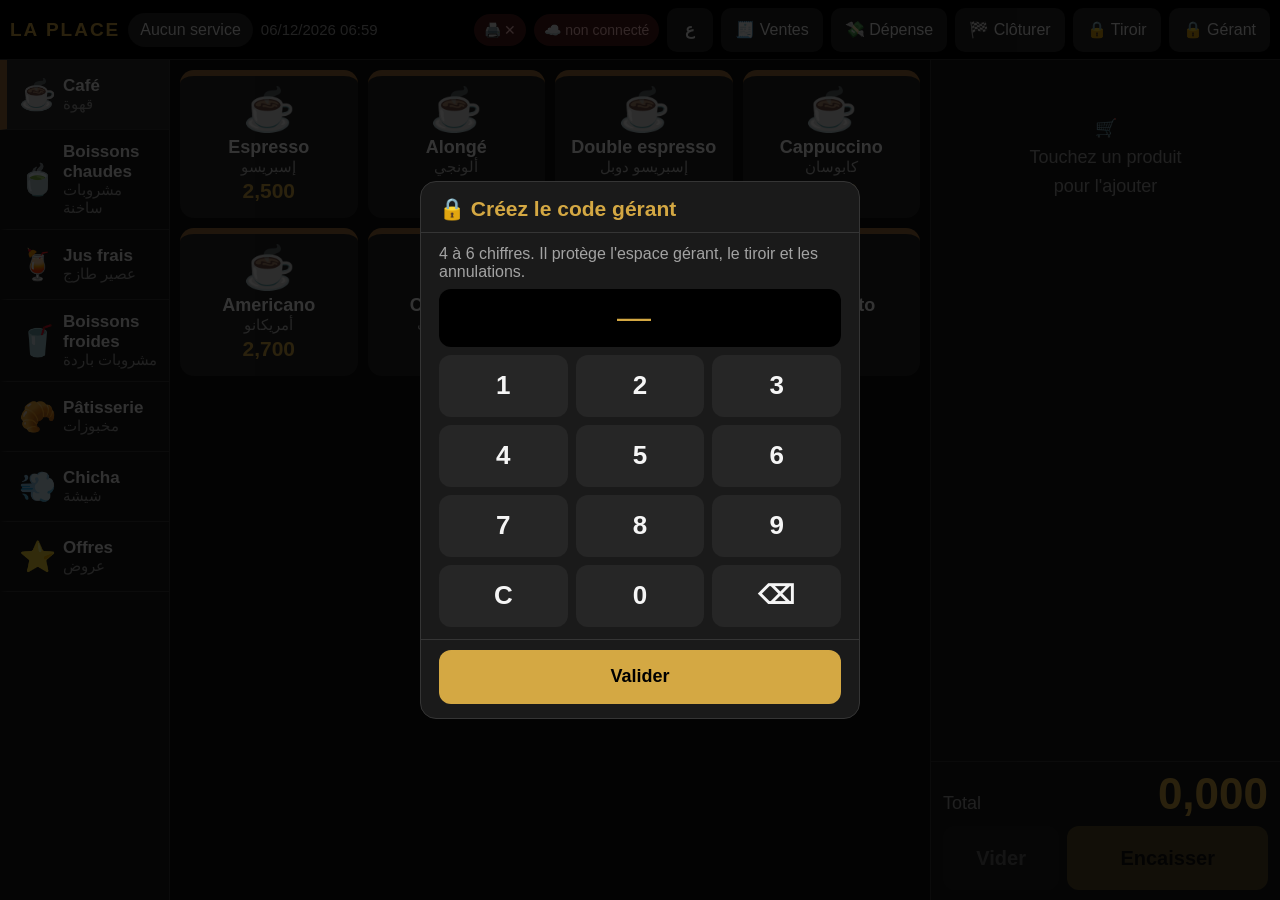
==== commit e960c7a8: "Plein écran forcé si une barre reste visible, portée de l'app élargie (v4.2) Co-Authored-By: Claude " ====
--- a/index.html
+++ b/index.html
@@ -143,7 +143,7 @@
 <script src="common.js"></script>
 <script>
 'use strict';
-var VERSION='4.0';
+var VERSION='4.2';
 var DEFAULT_SETTINGS={h1:'LA PLACE CAFE',h2:'Votre moment, notre place',h3:'El Baten, Kairouan',footer:'Merci et a bientot !',drawerPin:2,printMode:'webusb',adminPin:'',kickOnSale:true};
 var ADMIN_TTL=120000;
 var S={menu:null,menuTs:0,settings:null,cart:[],cat:null,service:null,adminUntil:0,auth:null,stock:[],stockTs:0,wipeSeen:0,movesPulled:0};
@@ -517,6 +517,17 @@
 setInterval(function(){if(!navigator.onLine)return;fetch('index.html?v='+Date.now(),{cache:'no-store'}).then(function(r){return r.ok?r.text():''}).then(function(tx){
   var m=tx.match(/var VERSION='([^']+)'/);if(m&&m[1]!==VERSION&&!S.cart.length&&!document.querySelector('.ov'))location.reload()}).catch(function(){})},600000);
 window.addEventListener('online',function(){Sync.schedule(500)});
+/* tablette : plein écran au premier toucher si ouverte dans un onglet, et écran toujours allumé */
+function isInstalled(){return window.matchMedia&&(matchMedia('(display-mode: fullscreen)').matches||matchMedia('(display-mode: standalone)').matches)}
+/* plein écran demandé si une barre (adresse, titre) prend encore de la place en haut, même dans l'icône installée */
+function barVisible(){return window.innerHeight<Math.min(screen.width,screen.height)-12||!isInstalled()}
+function goFull(){var d=document.documentElement,f=d.requestFullscreen||d.webkitRequestFullscreen;
+  if(document.fullscreenElement||document.webkitFullscreenElement||!f||Math.max(screen.width,screen.height)<900||!barVisible())return;
+  try{var r=f.call(d);if(r&&r.catch)r.catch(function(){})}catch(e){}}
+document.addEventListener('click',goFull,true);
+var wake=null;function keepAwake(){if(!navigator.wakeLock||document.visibilityState!=='visible'||wake)return;
+  navigator.wakeLock.request('screen').then(function(w){wake=w;w.addEventListener('release',function(){wake=null})}).catch(function(){})}
+document.addEventListener('visibilitychange',keepAwake);document.addEventListener('click',keepAwake,true);keepAwake();
 document.addEventListener('contextmenu',function(e){e.preventDefault()});
 
 /* ---------- démarrage ---------- */
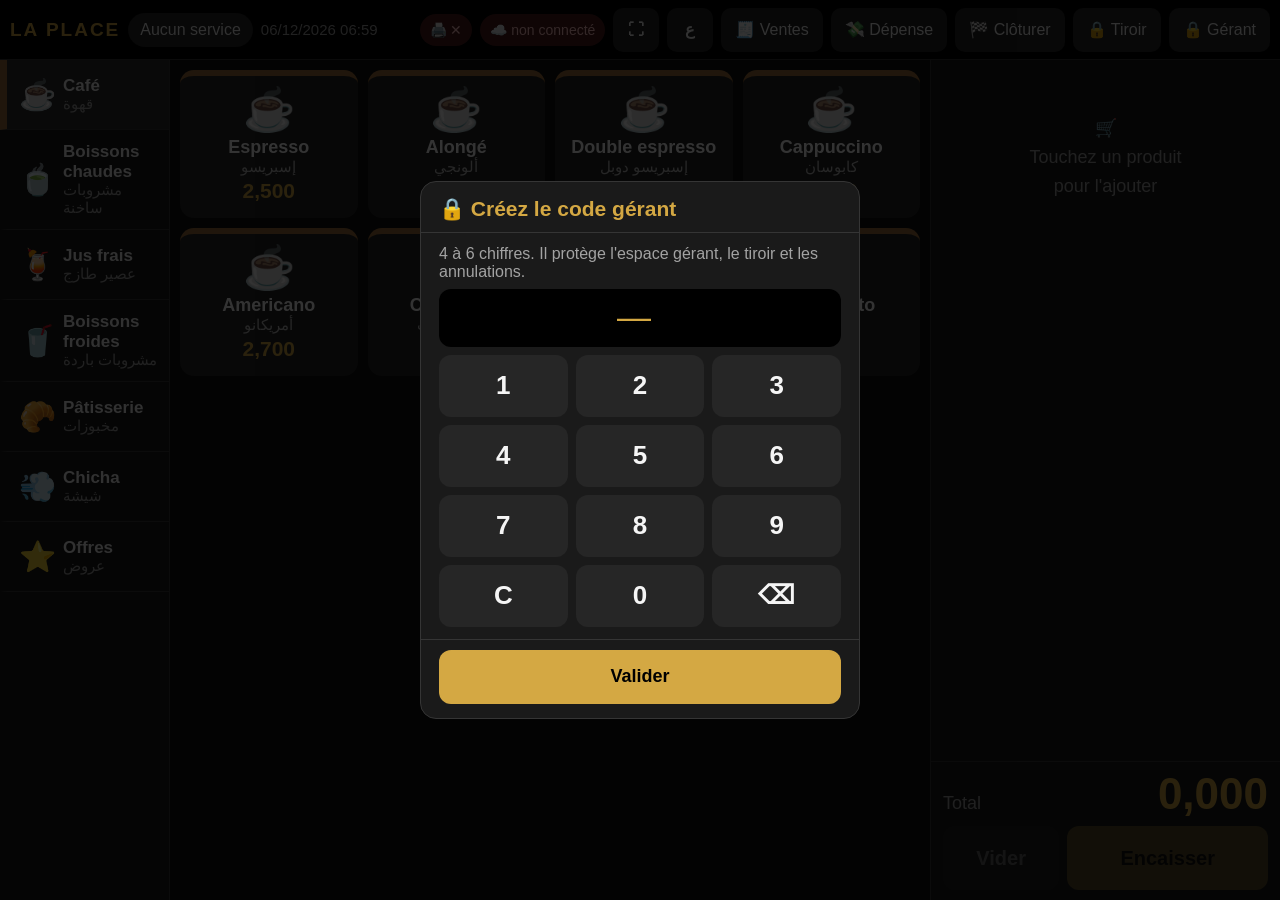
==== commit 95e91f52: "Bouton plein écran visible quand une barre reste affichée (v4.3) Co-Authored-By: Claude Opus 5.5 <no" ====
--- a/index.html
+++ b/index.html
@@ -115,6 +115,7 @@
     <div class="spacer"></div>
     <div class="pchip off" id="pchip">🖨️ ✕</div>
     <div class="pchip off" id="cchip" style="display:none">☁️</div>
+    <button class="hbtn lang" id="bFull" aria-label="Plein écran" style="display:none">⛶</button>
     <button class="hbtn lang" id="bLang" data-lang></button>
     <button class="hbtn" id="bHist"></button>
     <button class="hbtn" id="bExp"></button>
@@ -143,7 +144,7 @@
 <script src="common.js"></script>
 <script>
 'use strict';
-var VERSION='4.2';
+var VERSION='4.3';
 var DEFAULT_SETTINGS={h1:'LA PLACE CAFE',h2:'Votre moment, notre place',h3:'El Baten, Kairouan',footer:'Merci et a bientot !',drawerPin:2,printMode:'webusb',adminPin:'',kickOnSale:true};
 var ADMIN_TTL=120000;
 var S={menu:null,menuTs:0,settings:null,cart:[],cat:null,service:null,adminUntil:0,auth:null,stock:[],stockTs:0,wipeSeen:0,movesPulled:0};
@@ -525,6 +526,9 @@
   if(document.fullscreenElement||document.webkitFullscreenElement||!f||Math.max(screen.width,screen.height)<900||!barVisible())return;
   try{var r=f.call(d);if(r&&r.catch)r.catch(function(){})}catch(e){}}
 document.addEventListener('click',goFull,true);
+function fullBtn(){var on=document.fullscreenElement||document.webkitFullscreenElement;$('bFull').style.display=(!on&&Math.max(screen.width,screen.height)>=900&&barVisible())?'':'none'}
+$('bFull').onclick=function(){var d=document.documentElement,f=d.requestFullscreen||d.webkitRequestFullscreen;if(!f)return toast('Plein écran non disponible');try{var r=f.call(d);if(r&&r.catch)r.catch(function(e){toast(e.message)})}catch(e){toast(e.message)}};
+['fullscreenchange','webkitfullscreenchange','resize'].forEach(function(ev){(ev==='resize'?window:document).addEventListener(ev,fullBtn)});fullBtn();
 var wake=null;function keepAwake(){if(!navigator.wakeLock||document.visibilityState!=='visible'||wake)return;
   navigator.wakeLock.request('screen').then(function(w){wake=w;w.addEventListener('release',function(){wake=null})}).catch(function(){})}
 document.addEventListener('visibilitychange',keepAwake);document.addEventListener('click',keepAwake,true);keepAwake();
